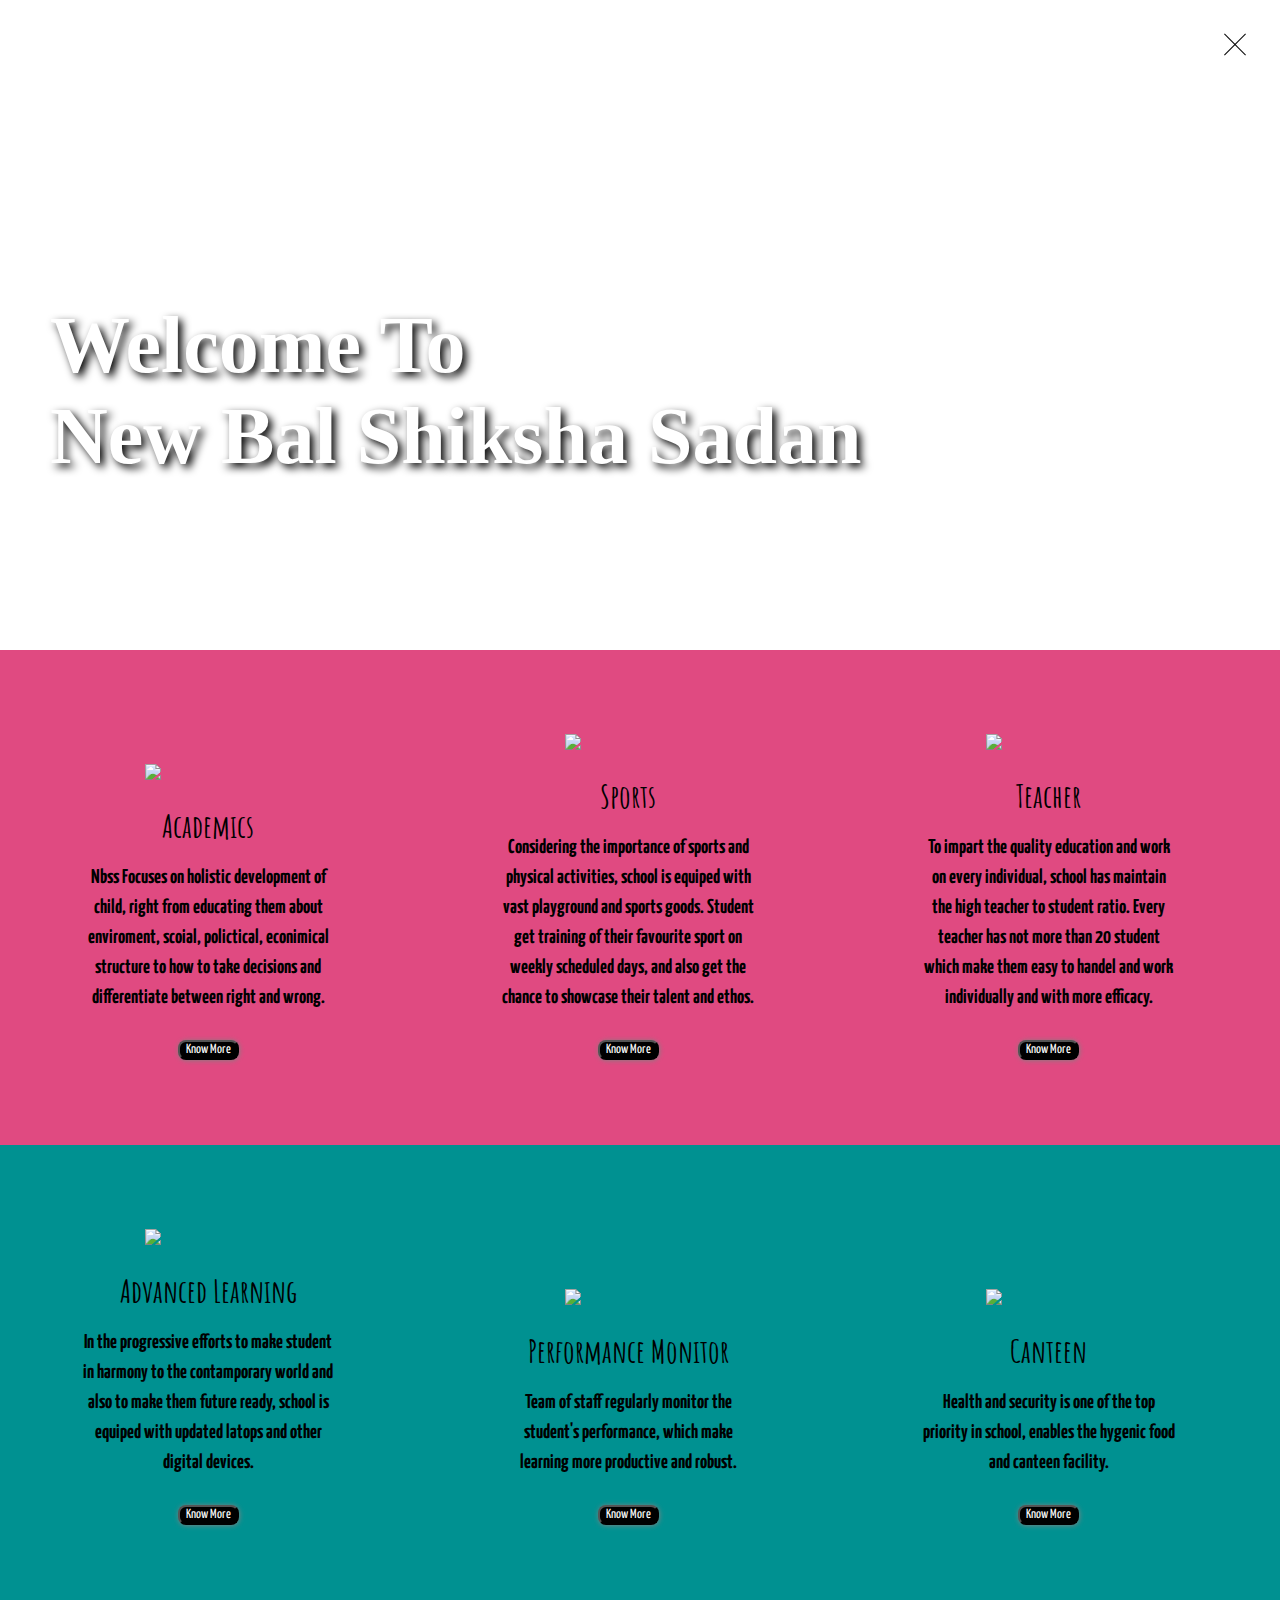
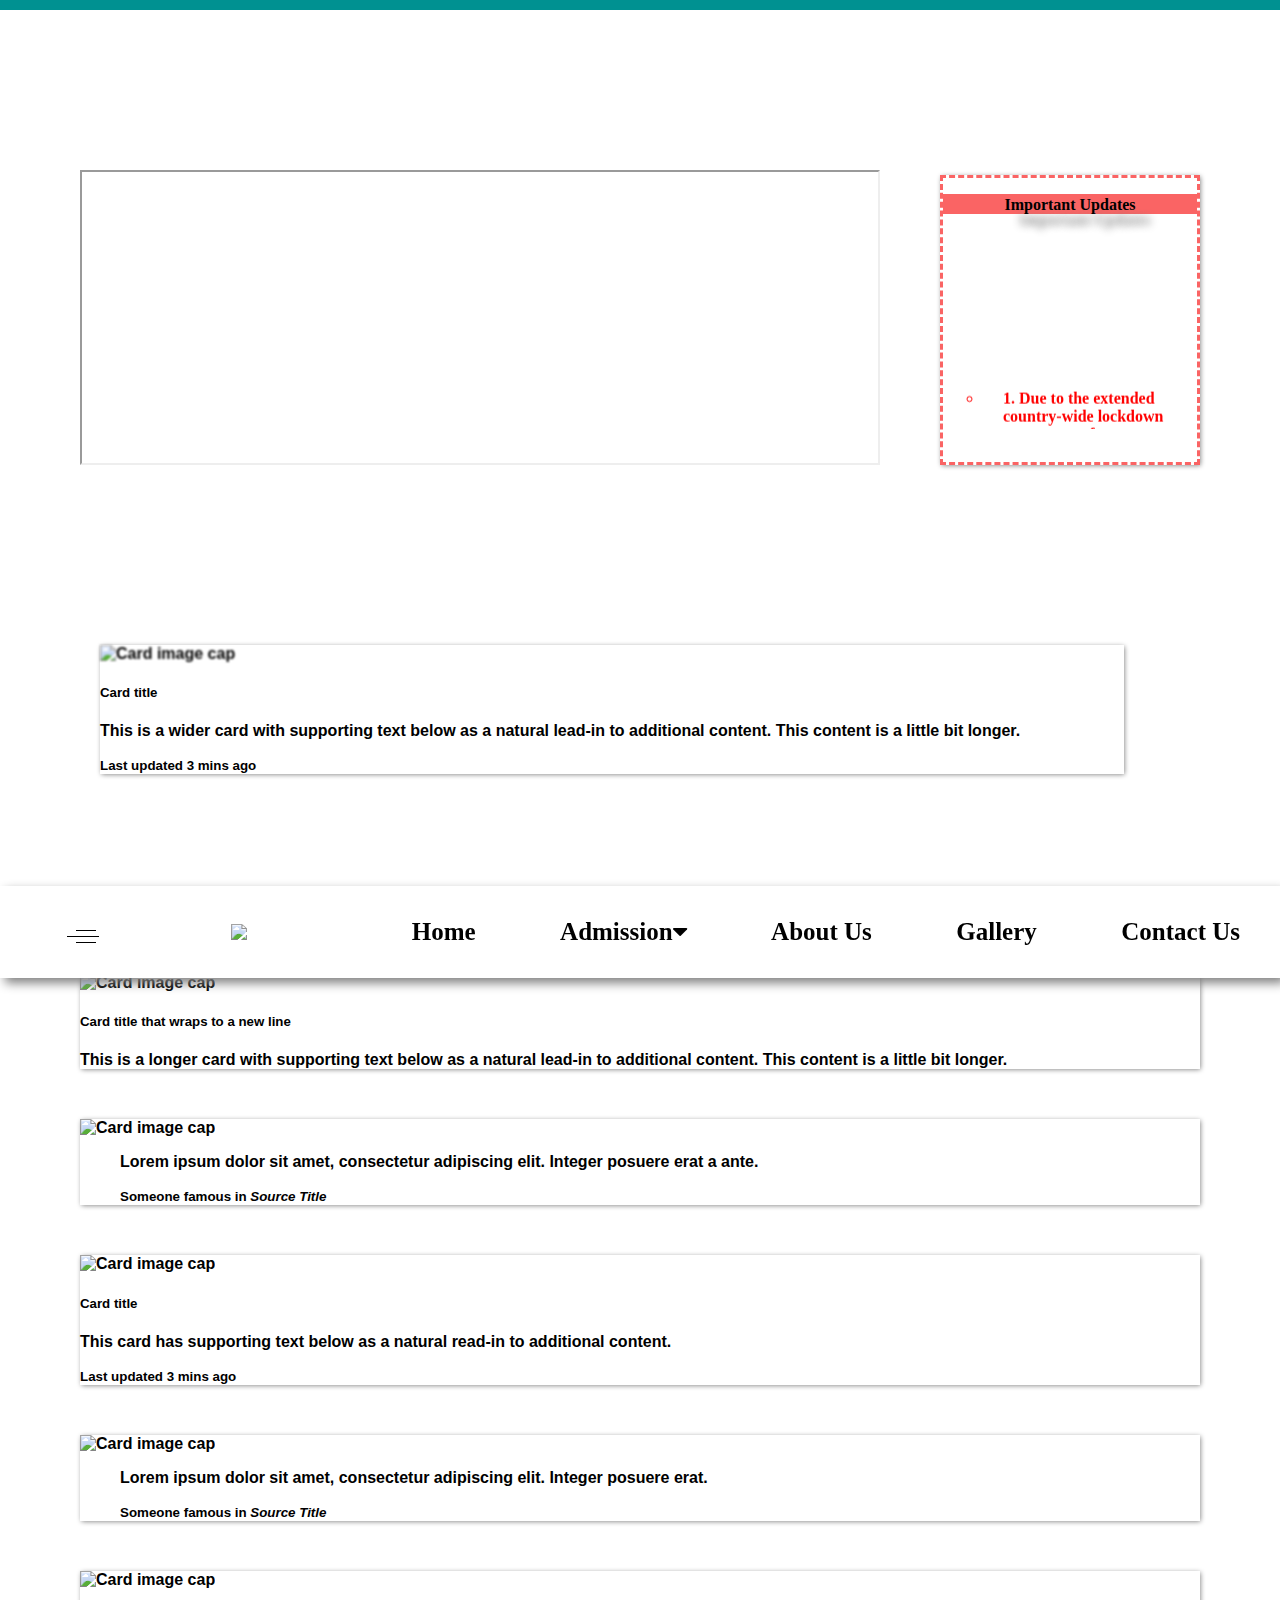
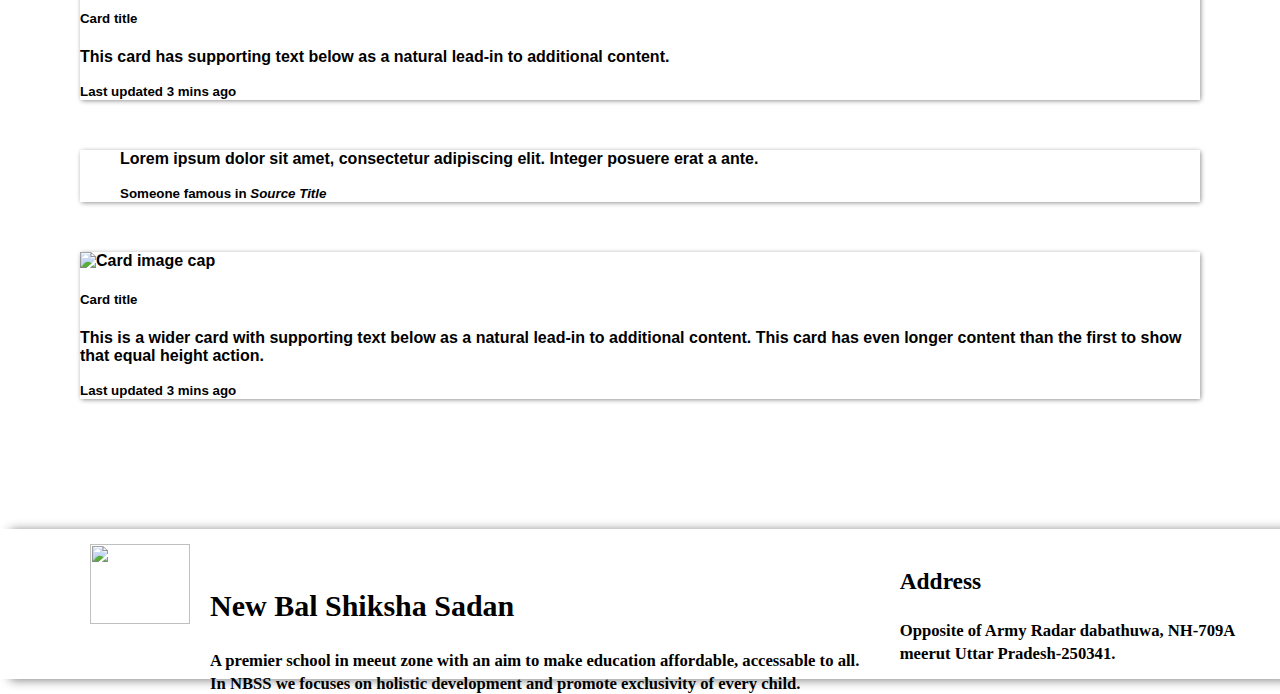
==== index.html @ 1ef494a6 "Addition of page" ====
<!DOCTYPE html>
 <html>
 <head>
 	<title>NBSS</title>
  <meta name="viewport" content="width=device-width, initial-scale=1.0">
 	<script src="Jq.js"></script>
 	<script src="bootstrap.min.js"></script>
 	<link rel="stylesheet" type="text/css" href="bootstrap.min.css">
 	<link rel="stylesheet" type="text/css" href="SchoolStyle.css">
  <link href="https://fonts.googleapis.com/css2?family=Amatic+SC:wght@700&display=swap" rel="stylesheet">
  <link href="https://fonts.googleapis.com/css2?family=Amatic+SC:wght@700&family=Yanone+Kaffeesatz:wght@300&display=swap" rel="stylesheet">
      <link rel="stylesheet" href="https://maxcdn.bootstrapcdn.com/font-awesome/4.7.0/css/font-awesome.min.css">
      <script src="https://code.jquery.com/jquery-3.3.1.js"></script>
 </head>
 <body>
     

  <div class="wrapper">
         <header>

            <nav>

               <div class="menu-icon">
                  <i class="fa fa-bars fa-2x"></i>
               </div>

               <div class="logo">
                  <a class="burger" href="javascript:void(0);"><span></span><span></span><span></span></a>
               </div>

               <div class="menu">
                  <ul>
                    <img src="LogoMaker.png" width="7%" style="margin-right: 120px;">
                    <li><a href="index.html">Home</a></li>
                    <li><a href="Admission.html">Admission<i class="fa fa-caret-down"></i></a></li>
                    <li><a href="About_us.html">About Us</a></li>
                    <li><a href="#headings">Gallery</a></li>
                    <li><a href="ContactUs.html">Contact Us</a></li>
                  </ul>
               </div>
          </nav>
              <div id="Board">
                 <p1>Welcome To <br>New Bal Shiksha Sadan</p1>
                

              </div>

        </header>

  <div class="full-nav">
    <nav class="nav2">
      <ul>
        <li><a href=""><span>01.</span>Admission Procedure</a></li>
        <li><a href="#updateheading"><span>02.</span>Updates</a></li>
        <li><a href=""><span>03.</span>Happinings</a></li>
        <li><a href=""><span>04.</span>Facultes</a></li>
        <li><a href=""><span>05.</span>Student Detail</a></li>
        <li><a href=""><span>06.</span>Books Related Enquiry</a></li>
        <li><a href=""><span>07.</span>Academic Calender</a></li>
      </ul>
    </nav>
  </div>

  <div class="corner-circle">
    <a href="javascript:void(0);" class="nav-close"><span id="cross"></span><span id="cross"></span></a>
  </div>

 <div id="content">

    <div class="CardRow">

      <div class="Cards">
        <div class="Image">
          <img src="student.png">
        </div>
        
        <div class="Title">
          <h1>Academics</h1>
        </div>
        
        <div class="content">
          <p>Nbss Focuses on holistic development of child, right from educating them about enviroment, scoial, polictical, econimical structure to how to take decisions and differentiate between right and wrong.</p>
          <button class="click1">Know More</button>
        </div>
      </div>

      <div class="Cards">
        <div class="Image">
          <img src="soccer.png">
        </div>
        <div class="Title">
          <h1>Sports</h1>
        </div>
        <div class="content">
          <p>Considering the importance of sports and physical activities, school is equiped with vast playground and sports goods. Student get training of their favourite sport on weekly scheduled days, and also get the chance to showcase their talent and ethos.</p>
          <button class="click1">Know More</button>
        </div>
      </div>

       <div class="Cards">
        <div class="Image">
          <img src="teacher.png">
        </div>
        <div class="Title">
          <h1>Teacher</h1>
        </div>
        <div class="content">
          <p>To impart the quality education and work on every individual, school has maintain the high teacher to student ratio. Every teacher has not more than 20 student which make them easy to handel and work individually and with more efficacy.</p>
           <button class="click2">Know More</button>
        </div>
      </div>


        <div class="CardRow2">

      <div class="Cards">
        <div class="Image">
          <img src="laptop.png">
        </div>
        
        <div class="Title">
          <h1>Advanced Learning</h1>
        </div>
        
        <div class="content">
          <p>In the progressive efforts to make student in harmony to the contamporary world and also to make them future ready, school is equiped with updated latops and other digital devices.  </p>
          <button class="click2">Know More</button>
        </div>
      </div>

      <div class="Cards">
        <div class="Image">
          <img src="seo-report.png">
        </div>
        <div class="Title">
          <h1>Performance Monitor</h1>
        </div>
        <div class="content">
          <p>Team of staff regularly monitor the student's performance, which make learning more productive and robust.</p>
          <button class="click2">Know More</button>
        </div>
      </div>


       <div class="Cards">
        <div class="Image">
          <img src="canteen.png">
        </div>
        <div class="Title">
          <h1>Canteen</h1>
        </div>
        <div class="content">
          <p>Health and security is one of the top priority in school, enables the hygenic food and canteen facility.</p>
          <button class="click1"> Know More</button>
        </div>
      </div>

    </div>



    </div>

  </div>


 <div class="Updates">

<div class="frame">
<iframe src="https://www.youtube.com/embed/tgbNymZ7vqY">
</iframe>
</div>
    <div class="News">
       <p id="updateheading">Important Updates</p>
      <marquee direction="up" height="70%";>
        <ul>
          <li>
          1. Due to the extended country-wide lockdown on account of coronavirus pandemic, the school's summer vacation has been rescheduled and the new tentaive date is 16/08/2019.         </li>
        <br>
        <li>
          2. General queries related to Admission can be adreesed on email: NBSS1998@gmail.com 
        </li>
        <li>
          3. Online mode of study will be start 25 may onwards, those who have smartphone/laptop/tablet can avail the benifits of it.
        </li>
        <br>
        <li>
          4. Those who have their term fee due please pay as early.
          Online mode of payament is available such as Paytm, GooglePay, and other online App.
        </li>
        <li>
          5. Admission for new session is open. For more detail follow the link Admission>Online Admission Form.
        </li> 
  <br>
        <li>
          6. Gaurdians can check the Result os their wards as Online result is available.
        </li>
      </ul>
      </marquee>
    </div>
    
  </div>


         <div id="SideCards">
              <div class="card mb-3" id="slidecard">
                <img class="card-img-top" src="SchoolImage.jpeg" alt="Card image cap">
                  <div class="card-body">
                    <h5 class="card-title">Card title</h5>
                    <p class="card-text">This is a wider card with supporting text below as a natural lead-in to additional content. This content is a little bit longer.</p>
                    <p class="card-text"><small class="text-muted">Last updated 3 mins ago</small></p>
                  </div>
                </div>
              </div>

        <div class="card-columns" style="margin-top: 80px; padding: 80px;">
          <div class="card" id="NewsCards">
            <img class="card-img-top" src="1.jpg" alt="Card image cap">
            <div class="card-body">
              <h5 class="card-title">Card title that wraps to a new line</h5>
              <p class="card-text">This is a longer card with supporting text below as a natural lead-in to additional content. This content is a little bit longer.</p>
            </div>
          </div>
          <div class="card p-3" id="NewsCards">
            <img class="card-img-top" src="1.jpg" alt="Card image cap">
            <blockquote class="blockquote mb-0 card-body">
              <p>Lorem ipsum dolor sit amet, consectetur adipiscing elit. Integer posuere erat a ante.</p>
              <footer class="blockquote-footer">
                <small class="text-muted">
                  Someone famous in <cite title="Source Title">Source Title</cite>
                </small>
              </footer>
            </blockquote>
          </div>
          <div class="card"   id="NewsCards" >
            <img class="card-img-top" src="2.jpg" alt="Card image cap">
            <div class="card-body">
              <h5 class="card-title">Card title</h5>
              <p class="card-text">This card has supporting text below as a natural read-in to additional content.</p>
              <p class="card-text"><small class="text-muted">Last updated 3 mins ago</small></p>
            </div>
          </div>
          <div class="card bg-primary text-white text-center p-3"  id="NewsCards">
            <img class="card-img-top" src="1.jpg" alt="Card image cap">
            <blockquote class="blockquote mb-0">
              <p>Lorem ipsum dolor sit amet, consectetur adipiscing elit. Integer posuere erat.</p>
              <footer class="blockquote-footer">
                <small>
                  Someone famous in <cite title="Source Title">Source Title</cite>
                </small>
              </footer>
            </blockquote>
          </div>
          <div class="card text-center"  id="NewsCards">
            <div class="card-body">
              <img class="card-img-top" src="SchlLogo.png" alt="Card image cap">
              <h5 class="card-title">Card title</h5>
              <p class="card-text">This card has supporting text below as a natural lead-in to additional content.</p>
              <p class="card-text"><small class="text-muted">Last updated 3 mins ago</small></p>
            </div>
          </div>
         
          <div class="card"  id="NewsCards">
            <blockquote class="blockquote mb-0">
              <p>Lorem ipsum dolor sit amet, consectetur adipiscing elit. Integer posuere erat a ante.</p>
              <footer class="blockquote-footer">
                <small class="text-muted">
                  Someone famous in <cite title="Source Title">Source Title</cite>
                </small>
              </footer>
            </blockquote>
          </div>
          <div class="card"  id="NewsCards">
            <div class="card-body">
              <img class="card-img-top" src="2.jpg" alt="Card image cap">
              <h5 class="card-title">Card title</h5>
              <p class="card-text">This is a wider card with supporting text below as a natural lead-in to additional content. This card has even longer content than the first to show that equal height action.</p>
              <p class="card-text"><small class="text-muted">Last updated 3 mins ago</small></p>
            </div>
          </div>
        </div>
  
    </div>

  </div>

<!-- Footer -->
<div class="foot">
      <div class="footercontent">

        <div class="footerheading">
          <img src="LogoMaker.png" hspace="20">
        </div>
        <div class="logocontent">
          <h2>New Bal Shiksha Sadan</h2>
         <small>A premier school in meeut zone with an aim to make education affordable, accessable to all. <br>In NBSS we focuses on holistic development and promote exclusivity of every child.
       </small>
       </div>
     </div>

     <div class="address">
       <h3>Address</h3>
       <small>Opposite of Army Radar dabathuwa, NH-709A meerut Uttar Pradesh-250341.</small>
      </div>

</div>

      </div>
   </body>
 </html>

 <script>
 	 $(document).ready(function() {
            $(".menu-icon").on("click", function() {
                  $("nav ul").toggleClass("showing");
            });
      });

      // Scrolling Effect

      $(window).on("scroll", function() {
            if($(window).scrollTop()) {
                  $('nav').addClass('black');
            }

            else {
                  $('nav').removeClass('black');
            }
      })
 </script>

 <script>
		function ChangeName()
{
	document.getElementById('detail').innerHTML="It was established by hounarable Mr. Bijendra Chaudhary and Mrs. Shiksha Devi  in 1998 with the aim of making people aware about education and make it accessible by all. The school progressively working for the holistic development of individual and euip them to make pace with world.";
}

var myVar = setInterval(Time, 1000);
function Time() {
  var d = new Date();
  var t = d.toLocaleTimeString();
  document.getElementById("Time").innerHTML = t;
}

window.scroll({
  top: 2500, 
  left: 0, 
  behavior: 'smooth'
});

$(document).ready(function(){
	$(".burger").click(function(){
	$(".corner-circle").addClass("abc");
	$(".full-nav").addClass("open");

	});
	
	$(".nav-close").click(function(){
	$(".full-nav").removeClass("open");
	$(".corner-circle").removeClass("abc");
	});
});
</script>
---- SchoolStyle.css ----
*{
      box-sizing: border-box; 
}

html, body {
      margin: 0;
      padding: 0;
      width: 100%;
      scroll-behavior: smooth;
}

body {
      font-family: "Helvetica Neue",sans-serif;
      font-weight: bold;
      background-color: white;
}


header {
      width: 100%;
      height: 650px;
      background-size: cover;
      background:url("Board.jpg") no-repeat 50% 100%;
}

#content {
      width: 100%;
      height: 100%;
      line-height: 30px;
      text-align: justify;
      z-index: 1;
}

.Updates
{  
      padding: 80px;   
      margin-top: 80px;
      display: inline-flex;
      font-weight: 800;
      width: 100%;
      height: 100%;
}

.Updates iframe
{
  width: 800px;
  height: 100%;
}

 #updateheading  
{
      background-color: rgb(250,100,100);
      text-align: justify;
      padding-top:2px;
      font-weight: 800;
      text-align: center;
      font-family: "Comic Sans MS", "Comic Sans", cursive;
      color: black;
      text-shadow:15px 15px 8px grey;
}
.Updates .News
{     
      margin-left: 60px;
      margin-top: 5px;
      width:30%;
      height: 290px;
      color: rgb(0,0,100);
      background-color: white;
      box-shadow:.5px .5px 5px grey;
      border-style: dashed;
      border-color:  rgb(250,100,100);
}

.News ul li
{

      list-style: circle;
      padding-left: 20px;
      padding-right: 20px;
      color: red;
      font-family: 'Montserrat' !important;
}


.logo {
      line-height: 60px;
      position: fixed;
      float: left;
      margin: 16px 46px;
      color: #fff;
      font-weight: bold;
      font-size: 20px;
      letter-spacing: 2px;
}

nav {
      z-index: 99;
      position: fixed;
      width: 100%;
      line-height: 60px;     
}

nav ul {
      line-height: 60px;
      list-style: none;
      background: rgba(0, 0, 0, 0);
      overflow: hidden;
      color: #fff;
      padding: 0;
      text-align: right;
      margin: 0;
      transition: 1s;
}

nav.black ul {
  height: 100%;
      background: white ;
      box-shadow: 5px 5px 10px grey;
}

nav ul li {
      color: black;
      display: inline-flex;
      padding: 16px 40px;;
}

nav ul li a {
      text-decoration: none;
      font-size: 25px;
       font-family: 'Montserrat' !important;
      color:black;
}

nav ul li:hover a 
{
  transition: .8s;
      text-shadow: 1px 1px 2px grey; 
      color: brown;
      text-decoration: none;
}

.nav2 ul li a
{
      font-size: 1.4em;
      font-family: 'Montserrat' !important;
      color:#18191d;
      box-shadow: none;
}

#Board
{
      text-shadow: 5px 5px 0px grey;
      color: white;
       font-style: bold;
       font-size: 80px;
        color: white; 
        padding-top:300px;
        padding-left: 50px;
        font-family: "Comic Sans MS", "Comic Sans", cursive;
        text-shadow: 4px 4px 8px #000000;
}
.menu-icon {
      line-height: 60px;
      width: 100%;
      background: #000;
      text-align: right;
      box-sizing: border-box;
      padding: 15px 24px;
      cursor: pointer;
      color: #fff;
      display: none;
}

.picture-card {
  width: 250px;
  text-align: center;
  margin-left: 130px;
}

.text-box {
  padding top: 5px;
  padding-bottom: 0px;
  font-size: 25px;
  font-family: "Comic Sans MS", "Comic Sans", cursive;
  color: black;
   text-shadow: 4px 4px 8px #000000;
}

.burger
{
      position: absolute;
      top: 27px;
      left: 20px;
      padding: 1px;
      width: 40px;
      z-index: 1;
      cursor: pointer;
}
.burger span
{
      background:black;
      width: 30pxms linear all;
      height: 1px;
      display: block;
      transition: 300
}
.burger span:nth-child(1),
.burger span:nth-child(3)
{
      width: 20px;
      margin: 0 auto;
}

.burger span:nth-child(2)
{
      margin: 5px 0;
      width: 32px;
}

.burger:hover span:nth-child(1),
.burger:hover span:nth-child(3)
{
      background-color: black;
      width: 32px;
}

.full-nav
{
      background: url("wall.jpg");
      position: fixed;
      left: 0;
      top: 0px;
      height: 550px;
      width: 100%;
      padding:3.75rem;
      z-index: 99;
      overflow-x:hidden; 
      opacity: 0;
      visibility: hidden;
      transition: translateY(-100px);
      transition: al .4s ease-in-out; 
}

.full-nav.open
{
      opacity: 1;
      visibility: visible;
      transform: translateY(0);
      transition: all .4s ease-in-out;
      z-index: 99;
}

.nav2
{
      display: flex;
}

.nav2 ul
{
      display: flex;
      align-items: center;
      flex-wrap: wrap;
      max-width: 700px; 
}

.nav2 ul li
{
      display: flex;
      flex: 50%;
      padding:20px;
      border-bottom: 10px;
      border-right: 10px;
      transition: all 0.5s;
}
.nav2 ul li a{
      color: #DB285E ;
      text-shadow: 0px 0px 0px;
      text-decoration: none;
}

.nav2 ul li a span
{
      color: #b9b9b9;
      font-size: 25px;
}


.nav2 ul li:hover a,
.nav2 ul li:hover a span
{
     text-shadow: 1px 1px;
}

.abc
{  
      position: fixed;
      top: 0;
      right: 0;
      width: 120px;
      height:120px;
      background-color: white;
      border-radius: 0 0 0 120px;
      z-index: 99;
}


.nav-close
{
      display: block;
      width:30px;
      height: 30px;
      position: absolute;
      top: 30px;
      right: 30px;
}

 .nav-close span
{
      background: black;
      width: 30px;
      height: 1px;
      display: block;
      position: absolute;
      top: 14px;
}

.nav-close span:nth-child(1)
{
      transform: rotate(45deg);
}
.nav-close span:nth-child(2)
{
      transform: rotate(-45deg);
}

.list-styled li:hover a
{
      color: black;
      text-decoration: none;
}


.list-styled a
{
      color: black;
      text-decoration: none;
}


.CardRow
{
  background-color: #E04A81;
}

.CardRow2
{
  background-color: rgb(0,145,145);
}


.Cards
{
  width: 20%;
  margin: 80px;
  display: inline-block;
}


.Image img
{
  width: 50%;
  margin-left: 65px;
}

.Title
{
font-family: 'Amatic SC';
  margin: 10px;
  text-align: center;
}
.content
{
  font-size: 35px;
  margin: 2px;
  font-size: 15px;
  text-align: center;
}

.content p
{
  font-family: 'Yanone Kaffeesatz', sans-serif;
  font-size: 20px;
}

.content button
{
  color: white;
  font-family: 'Yanone Kaffeesatz', sans-serif;
  background-color:black;
  border-radius: 8px;
    box-shadow:.5px .5px 5px grey;
}

.content:hover .click2
{
  transition: .8s;
  color: rgb(0,145,145);
  background-color: white;
}

.content:hover .click1
{
  transition: .8s;
  color:#E04A81;
   background-color: white;
}


.card-img-top
{
  width: 100%;
  height: 300px;
}


#slidecard
{
width:80%;margin: 100px;
border-style: none;  
 box-shadow:.5px .5px 5px grey;

}
#slidecard img
{
   filter: blur(1px);
}

#NewsCards
{
   border-style: none;
   box-shadow:.5px .5px 5px grey;
    margin-top: 20px; 
    margin-bottom: 50px;
}


.foot
{
  padding-top: 15px;
  width: 100%;
  height: 150px;
  background-color: white;
  display: inline-flex;
 font-family: 'Montserrat' !important;
 font-size: 20px;
  box-shadow: 10px .5px 10px grey;
}

.footercontent
{
  display: inline-flex;
  padding-left: 70px;
  width: 100%;
  height: 100%; 
}

.footerheading img
{
  width: 100px;
  height: 80px;
}

.footerheading
{
  display: inline-flex;
}

.logocontent
{
  padding-top: 20px;
}

@media(max-width: 1086px) { 

      #Board { 
           font-size: 20px;
           color: black; 
           padding-top:200px;
           padding-left: 50px;
      }
      #content p
      {
            font-size: 15px;
            padding-top:2px ;
      }

      .logo {
            position: fixed;
            top: 0;
            margin-top: 16px;
      }

      nav ul {
            max-height: 0px;
            background: white;
      }

      nav.black ul {
            background: white;
      }

      .showing {
            max-height: 34em;
      }

      nav ul li {
            box-sizing: border-box;
            width: 100%;
            padding: 10px;
            text-align: center;
      }

      .menu-icon {
            color: white;
            display: block;
      }


.picture-card {
  width: 150px;
  box-shadow: 0 10px 50px 0px rgb(94,88,86);
  text-align: center;
  background-color: white;
  margin-left: 50px;
}

.text-box {
  padding top: 5px;
  padding-bottom: 0px;
  font-size: 25px;
  font-family: "Comic Sans MS", "Comic Sans", cursive;
  color: black;
   text-shadow: 4px 4px 8px #000000;
}
 .column {
    width: 100%;
    display: block;
    margin-bottom: 20px;
  }

  .SlideCards
  {
      width: 80%;
  }


  .Updates
{  

      margin-top: 5px;
      padding: 0px;   
      display: block;
      width: 100%;
      height: 100%;
}


.Updates .News
{   color:red;
    margin-left: 0px;
      margin-top: 5px;
      width:100%;
      height: 290px;
      margin-bottom:10px; 
}
  .Updates iframe
{
  margin:0px;
  width: 100%;
  height: 290px;
}

.list-styled a
{

      font-size: 10px;
}

.list-styled li
{     
      display: inline-flex;
}
.col-md-3 
{
  display: inline-block;

}
#slidecard
{
width:100%;margin: 0px;  
 box-shadow:.5px .5px 5px grey;
}

.card-img-top
{
  width: 100%;
  height: 100%;
}

#NewsCards
{
  margin-left: 0px;
  padding-left: 0px;
  width: 100%;
  height: 100%;
}

.Cards
{
  margin: 0px;
  width: 100%;
  display: block;
}

.Image img
{
  width: 40%;
  margin-left: auto;
  margin-right: auto;
  display: block;
}

.content button
{
  
  margin-bottom: 50px;
}

header {
      width: 100%;
      height: 300px;
      background:url("wall.jpg") no-repeat 50% 100%;
}

.foot
{
  padding: auto;
  width: 100%;
  height: 100%;
  background-color: white;
  display: block;
}

.footercontent
{
  display: block;
  padding-left: 10px;
}

.footerheading img
{
  width: 100px;
  height: 80px;
}

.footerheading
{
  display: block;
}

.logocontent
{
  padding-top:auto;
}

.address
{
  padding-left: 10px;
  padding-top: 10px;
}

}
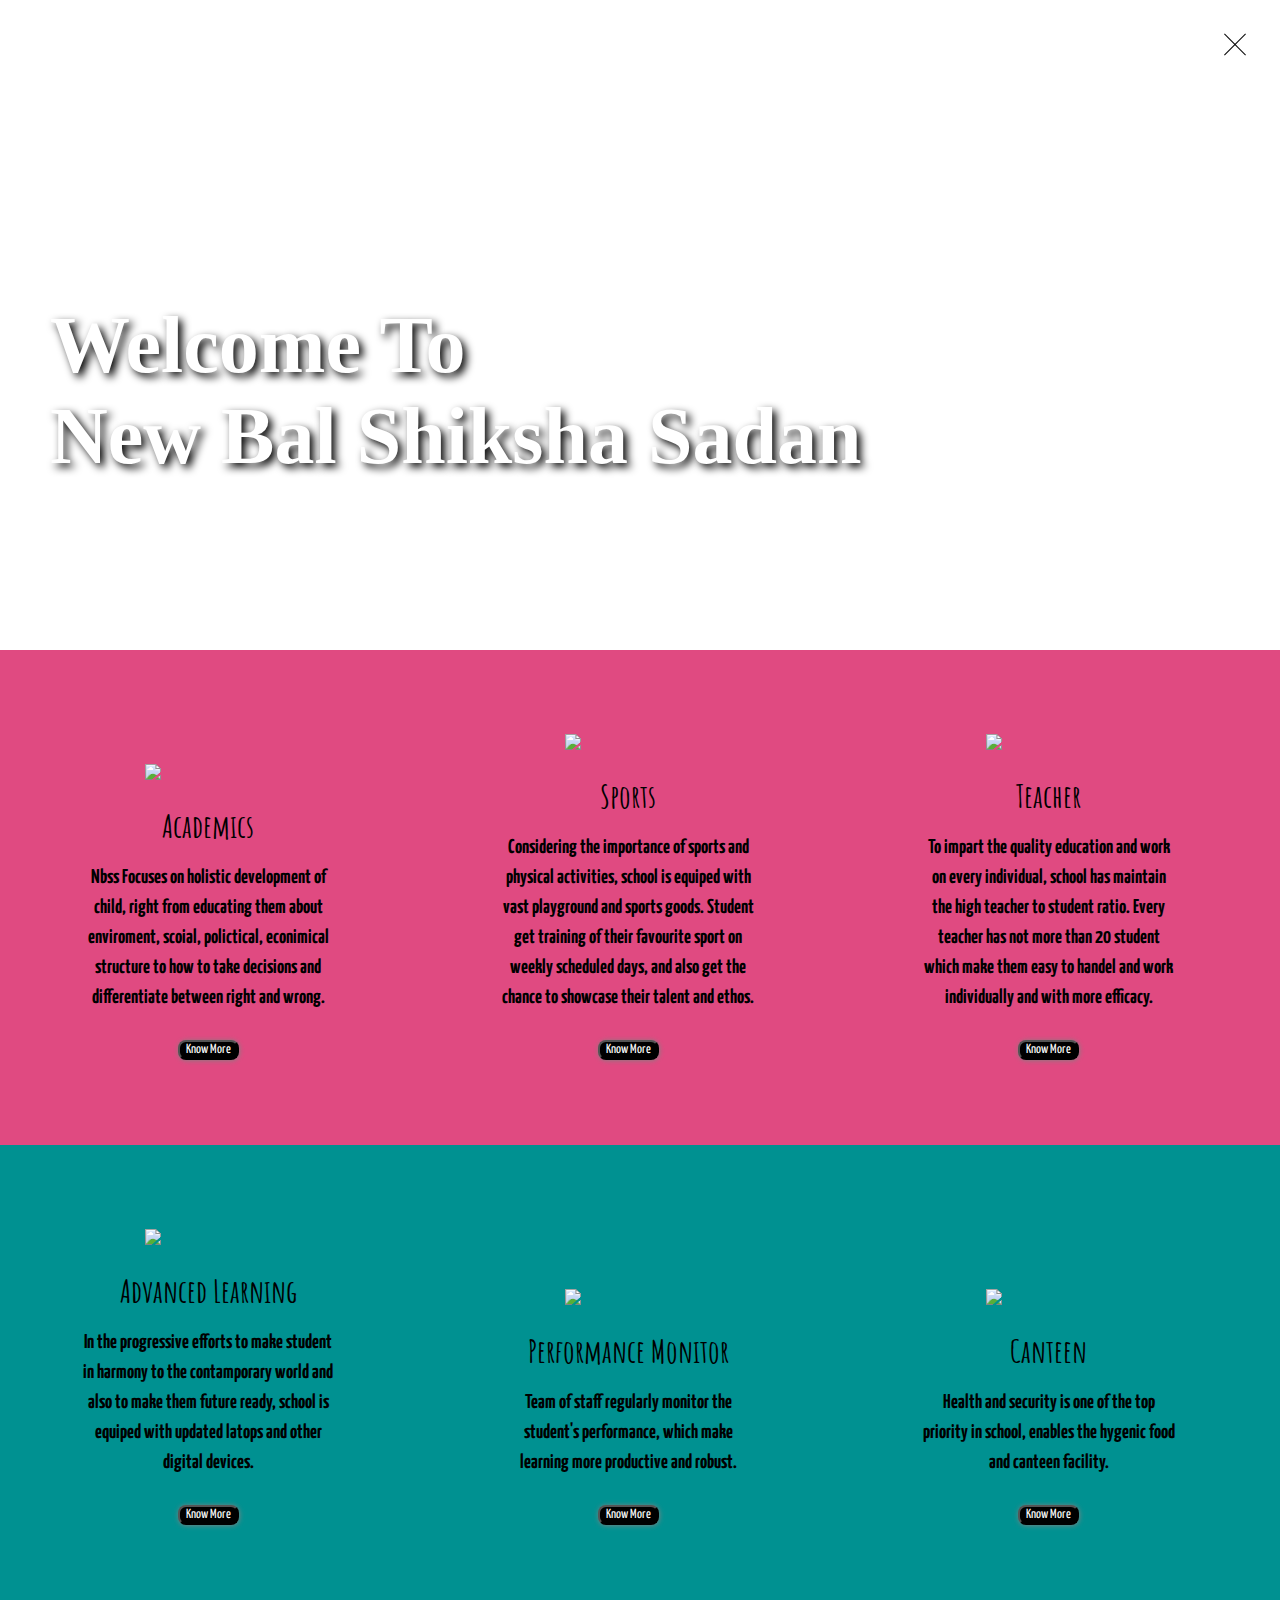
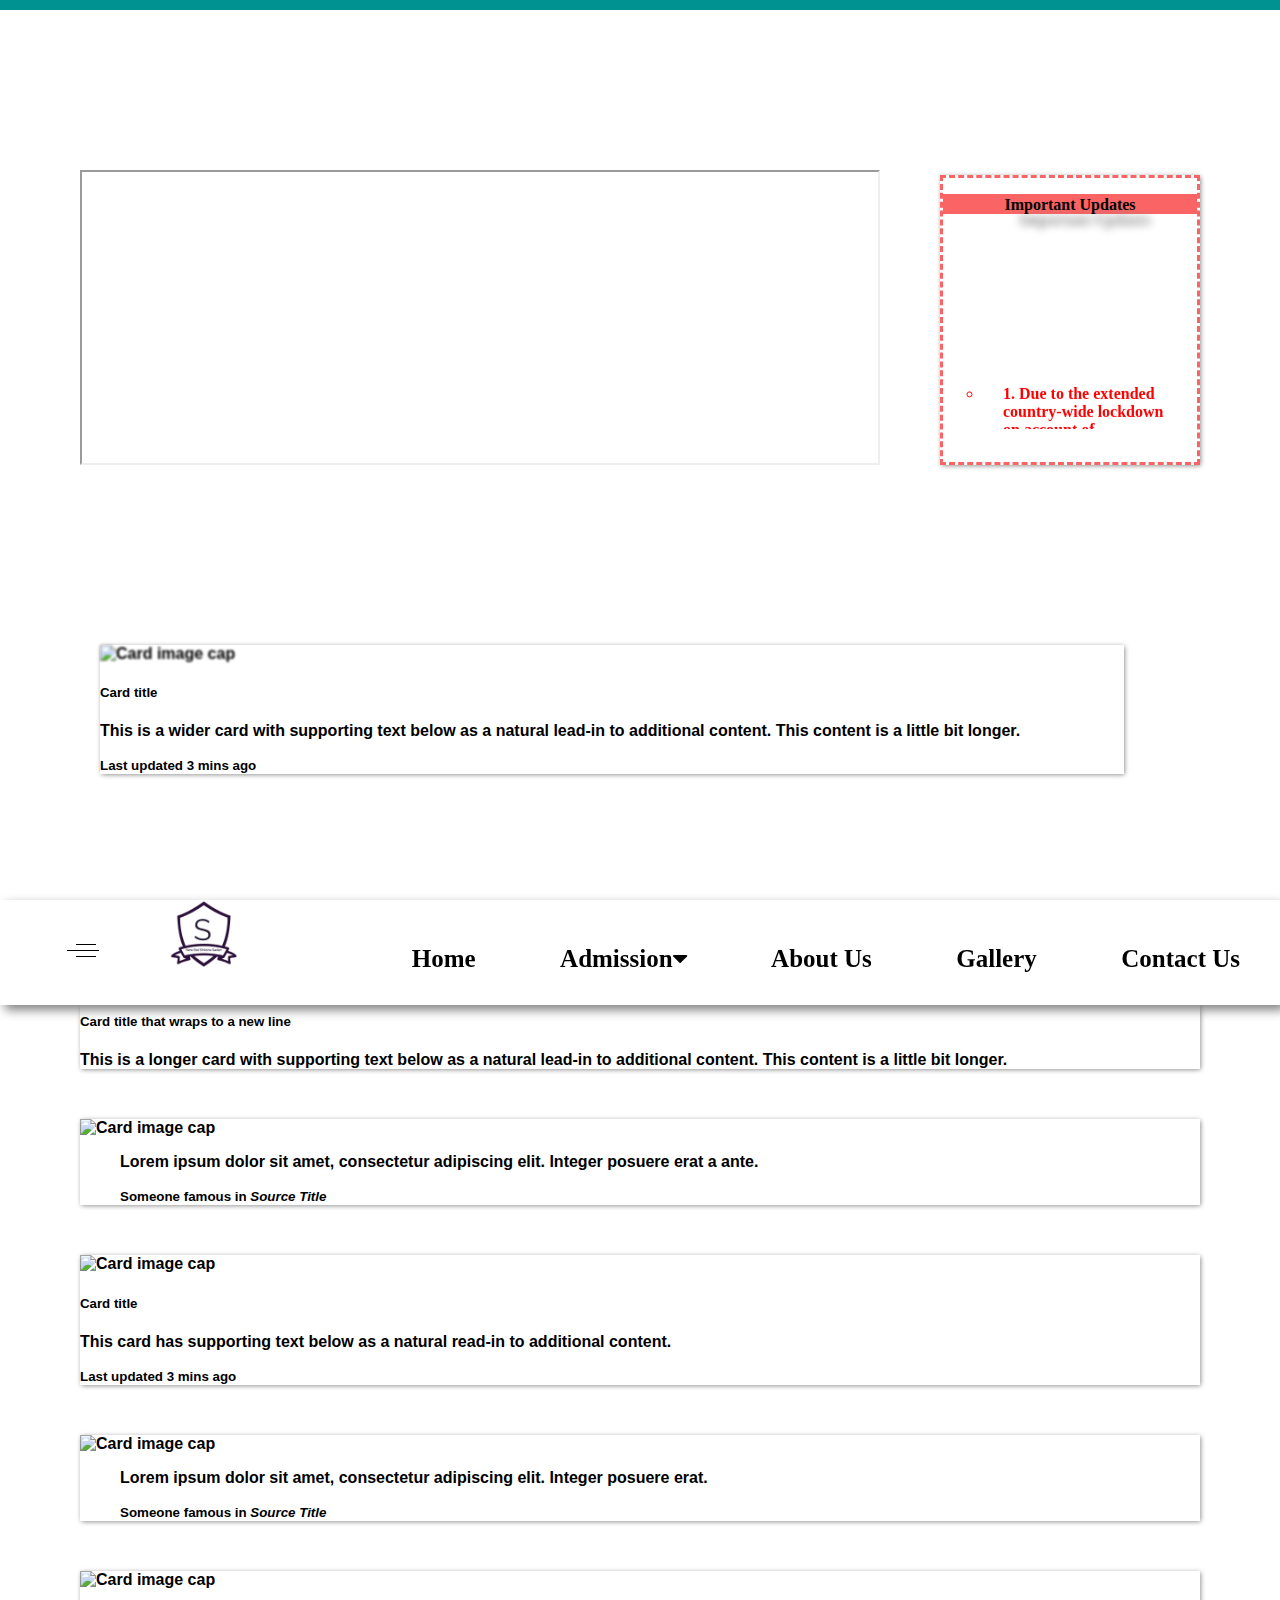
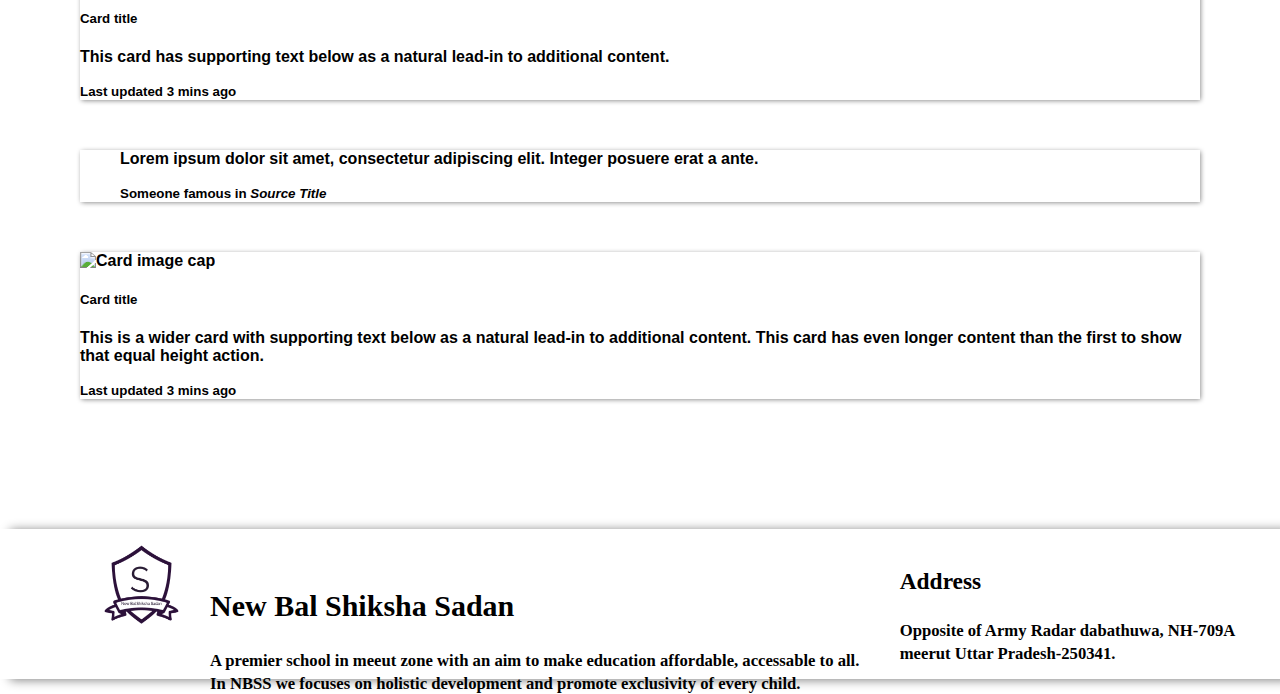
==== commit e3a2ebd8: "Link updated" ====
--- a/index.html
+++ b/index.html
@@ -33,7 +33,7 @@
                     <img src="LogoMaker.png" width="7%" style="margin-right: 120px;">
                     <li><a href="index.html">Home</a></li>
                     <li><a href="Admission.html">Admission<i class="fa fa-caret-down"></i></a></li>
-                    <li><a href="About_us.html">About Us</a></li>
+                    <li><a href="About_Us.html">About Us</a></li>
                     <li><a href="#headings">Gallery</a></li>
                     <li><a href="ContactUs.html">Contact Us</a></li>
                   </ul>
@@ -360,4 +360,4 @@
 	$(".corner-circle").removeClass("abc");
 	});
 });
-</script>+</script>
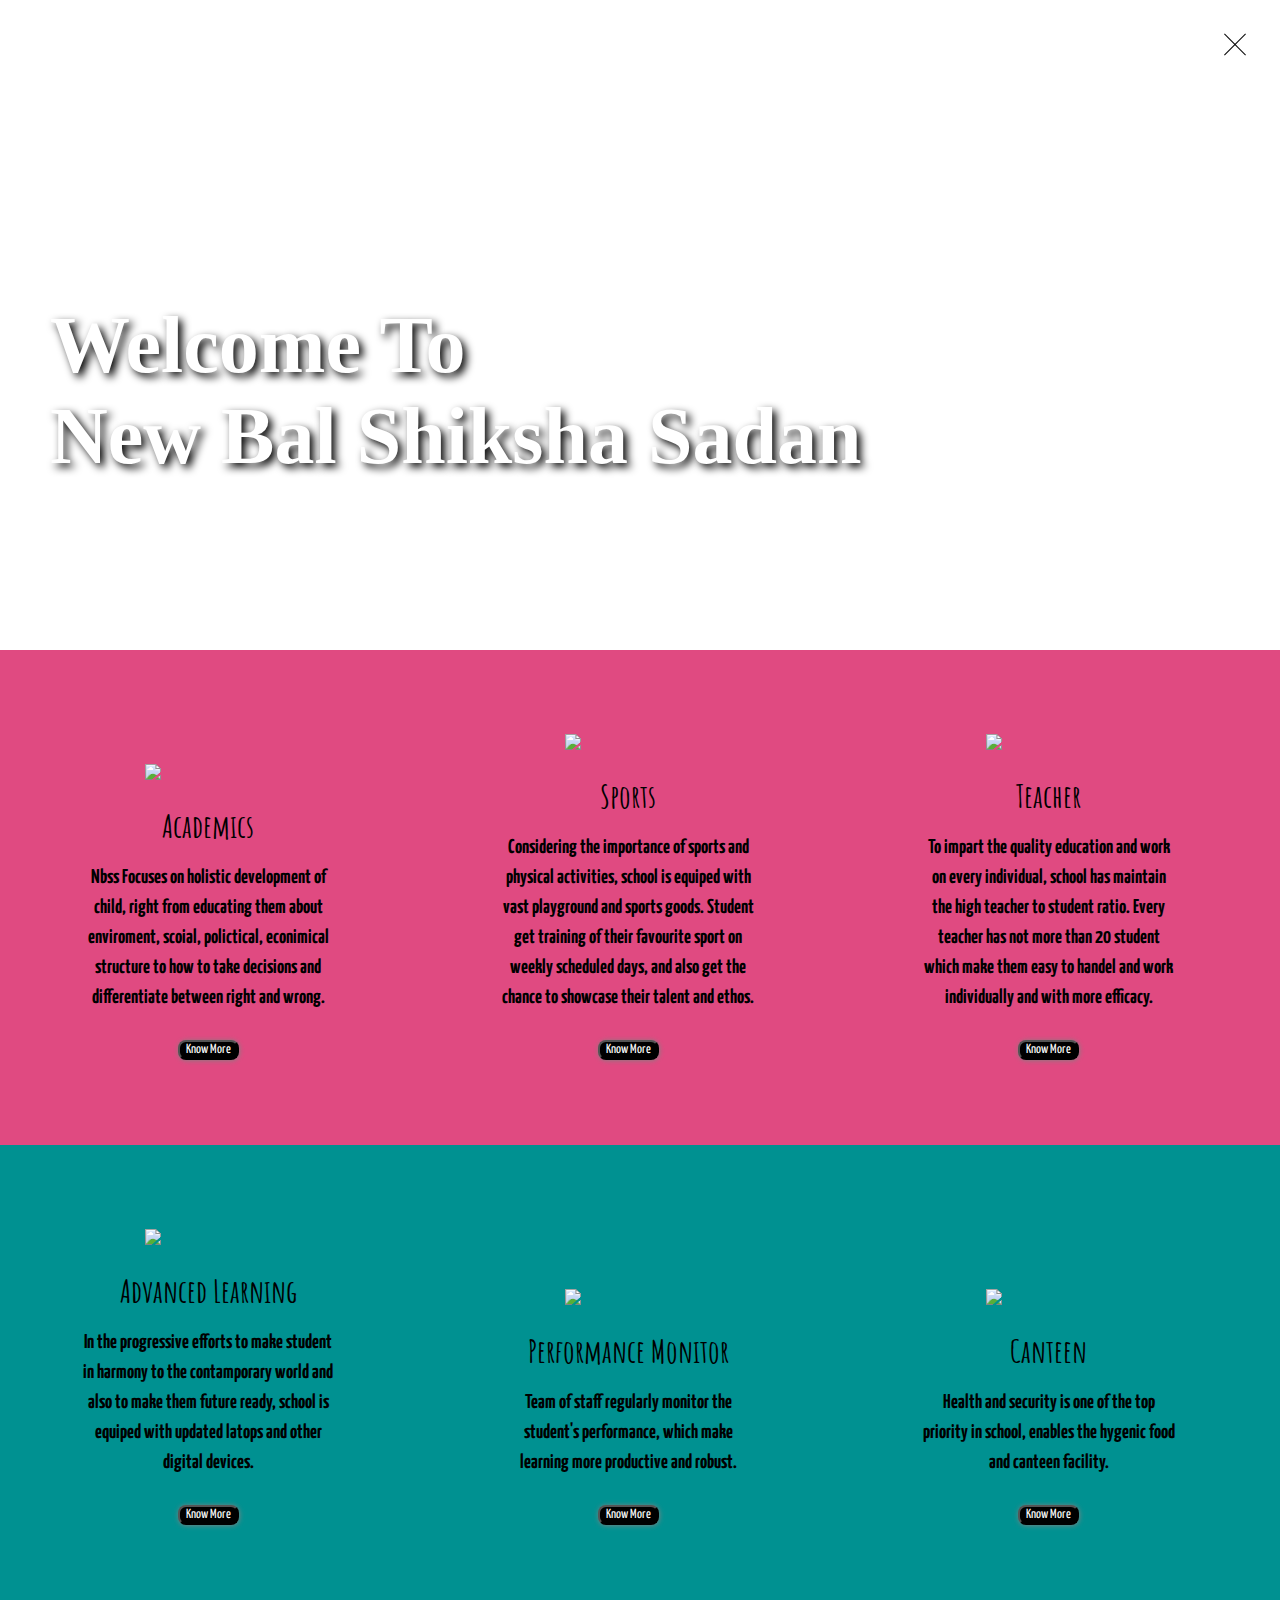
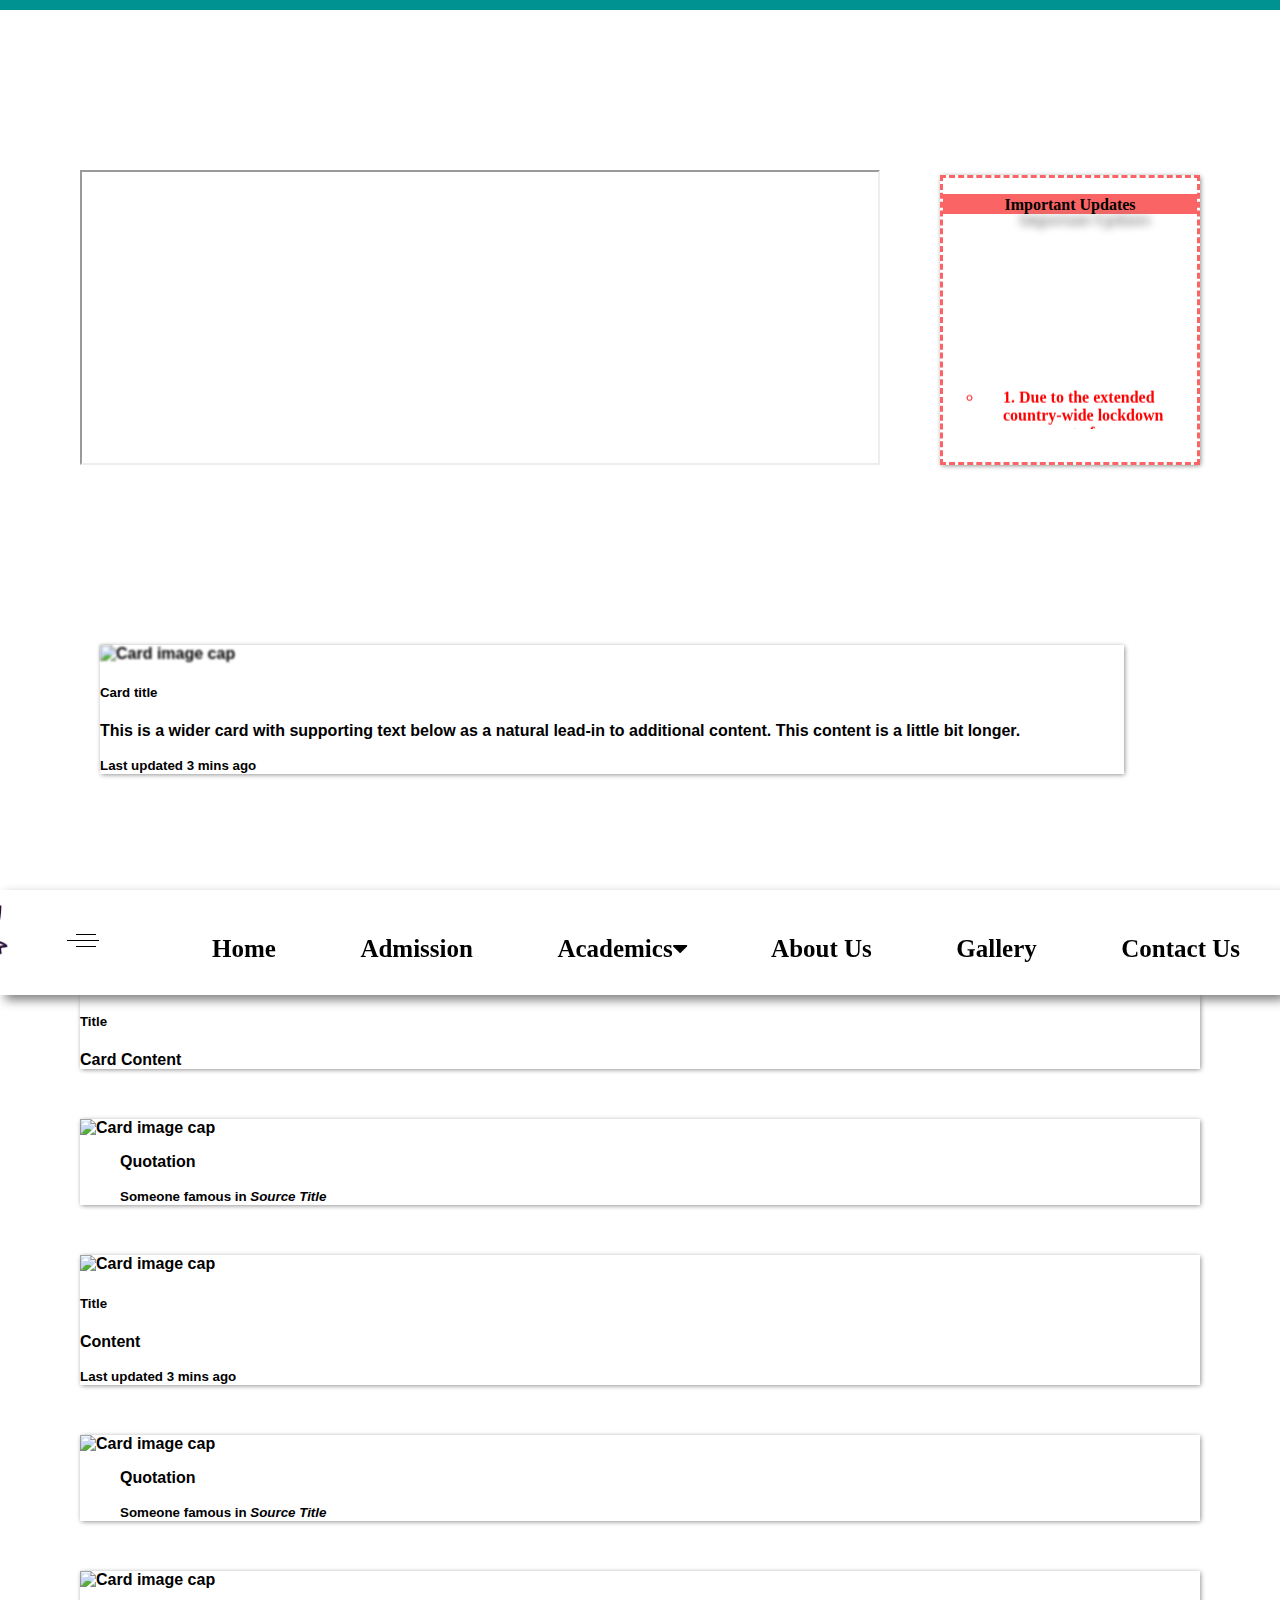
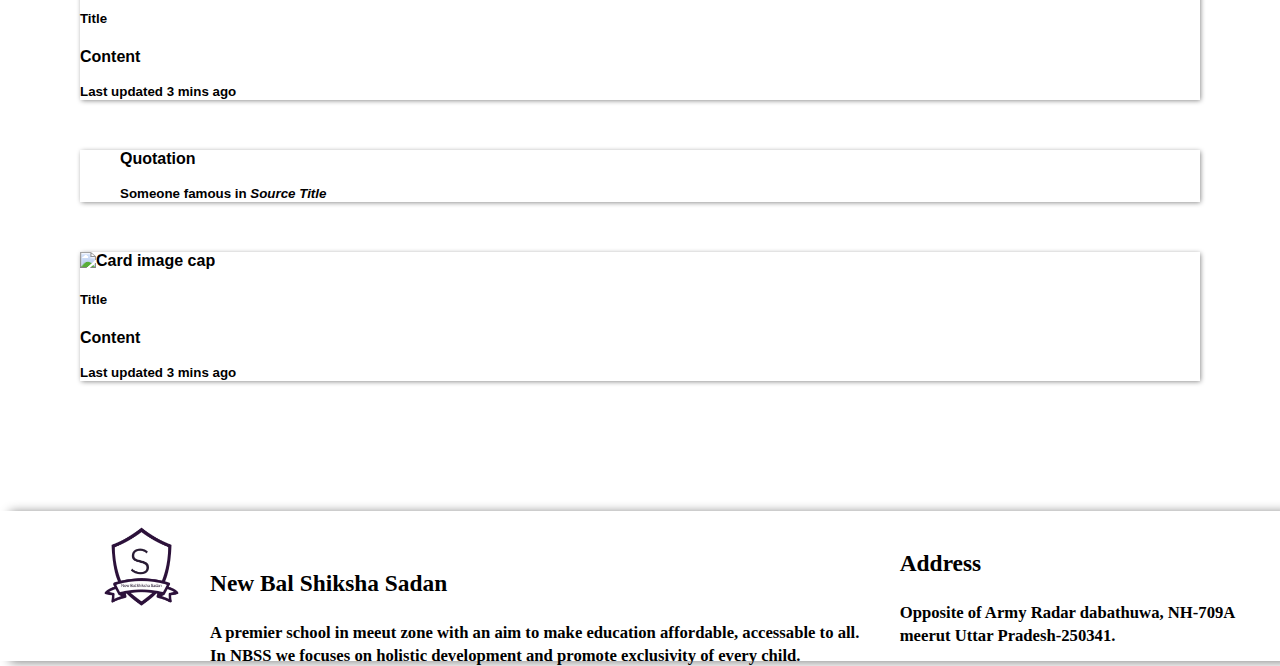
==== commit a1869a7e: "Updated H tag" ====
--- a/index.html
+++ b/index.html
@@ -21,6 +21,7 @@
             <nav>
 
                <div class="menu-icon">
+                   <img src="LogoMaker.png">
                   <i class="fa fa-bars fa-2x"></i>
                </div>
 
@@ -30,11 +31,12 @@
 
                <div class="menu">
                   <ul>
-                    <img src="LogoMaker.png" width="7%" style="margin-right: 120px;">
+                    <img src="LogoMaker.png" width="7%" style="position: relative; right:150px;">
                     <li><a href="index.html">Home</a></li>
-                    <li><a href="Admission.html">Admission<i class="fa fa-caret-down"></i></a></li>
-                    <li><a href="About_Us.html">About Us</a></li>
-                    <li><a href="#headings">Gallery</a></li>
+                    <li><a href="Admission.html">Admission</i></a></li>
+                    <li><a href="#">Academics<i class="fa fa-caret-down"></i></a></li>
+                    <li><a href="AboutUs.html">About Us</a></li>
+                    <li><a href="ImageGallery.html">Gallery</a></li>
                     <li><a href="ContactUs.html">Contact Us</a></li>
                   </ul>
                </div>
@@ -217,14 +219,14 @@
           <div class="card" id="NewsCards">
             <img class="card-img-top" src="1.jpg" alt="Card image cap">
             <div class="card-body">
-              <h5 class="card-title">Card title that wraps to a new line</h5>
-              <p class="card-text">This is a longer card with supporting text below as a natural lead-in to additional content. This content is a little bit longer.</p>
+              <h5 class="card-title">Title</h5>
+              <p class="card-text">Card Content</p>
             </div>
           </div>
           <div class="card p-3" id="NewsCards">
             <img class="card-img-top" src="1.jpg" alt="Card image cap">
             <blockquote class="blockquote mb-0 card-body">
-              <p>Lorem ipsum dolor sit amet, consectetur adipiscing elit. Integer posuere erat a ante.</p>
+              <p>Quotation</p>
               <footer class="blockquote-footer">
                 <small class="text-muted">
                   Someone famous in <cite title="Source Title">Source Title</cite>
@@ -235,15 +237,15 @@
           <div class="card"   id="NewsCards" >
             <img class="card-img-top" src="2.jpg" alt="Card image cap">
             <div class="card-body">
-              <h5 class="card-title">Card title</h5>
-              <p class="card-text">This card has supporting text below as a natural read-in to additional content.</p>
+              <h5 class="card-title">Title</h5>
+              <p class="card-text">Content</p>
               <p class="card-text"><small class="text-muted">Last updated 3 mins ago</small></p>
             </div>
           </div>
           <div class="card bg-primary text-white text-center p-3"  id="NewsCards">
             <img class="card-img-top" src="1.jpg" alt="Card image cap">
             <blockquote class="blockquote mb-0">
-              <p>Lorem ipsum dolor sit amet, consectetur adipiscing elit. Integer posuere erat.</p>
+              <p>Quotation</p>
               <footer class="blockquote-footer">
                 <small>
                   Someone famous in <cite title="Source Title">Source Title</cite>
@@ -254,15 +256,15 @@
           <div class="card text-center"  id="NewsCards">
             <div class="card-body">
               <img class="card-img-top" src="SchlLogo.png" alt="Card image cap">
-              <h5 class="card-title">Card title</h5>
-              <p class="card-text">This card has supporting text below as a natural lead-in to additional content.</p>
+              <h5 class="card-title">Title</h5>
+              <p class="card-text">Content</p>
               <p class="card-text"><small class="text-muted">Last updated 3 mins ago</small></p>
             </div>
           </div>
          
           <div class="card"  id="NewsCards">
             <blockquote class="blockquote mb-0">
-              <p>Lorem ipsum dolor sit amet, consectetur adipiscing elit. Integer posuere erat a ante.</p>
+              <p>Quotation</p>
               <footer class="blockquote-footer">
                 <small class="text-muted">
                   Someone famous in <cite title="Source Title">Source Title</cite>
@@ -273,8 +275,8 @@
           <div class="card"  id="NewsCards">
             <div class="card-body">
               <img class="card-img-top" src="2.jpg" alt="Card image cap">
-              <h5 class="card-title">Card title</h5>
-              <p class="card-text">This is a wider card with supporting text below as a natural lead-in to additional content. This card has even longer content than the first to show that equal height action.</p>
+              <h5 class="card-title">Title</h5>
+              <p class="card-text">Content</p>
               <p class="card-text"><small class="text-muted">Last updated 3 mins ago</small></p>
             </div>
           </div>
@@ -292,7 +294,7 @@
           <img src="LogoMaker.png" hspace="20">
         </div>
         <div class="logocontent">
-          <h2>New Bal Shiksha Sadan</h2>
+          <h3>New Bal Shiksha Sadan</h3>
          <small>A premier school in meeut zone with an aim to make education affordable, accessable to all. <br>In NBSS we focuses on holistic development and promote exclusivity of every child.
        </small>
        </div>
@@ -352,12 +354,14 @@
 	$(".burger").click(function(){
 	$(".corner-circle").addClass("abc");
 	$(".full-nav").addClass("open");
+  $(".nav-close").addClass("nav-close1");
 
 	});
 	
 	$(".nav-close").click(function(){
 	$(".full-nav").removeClass("open");
 	$(".corner-circle").removeClass("abc");
+  $(".nav-close").removeClass("nav-close1");
 	});
 });
 </script>
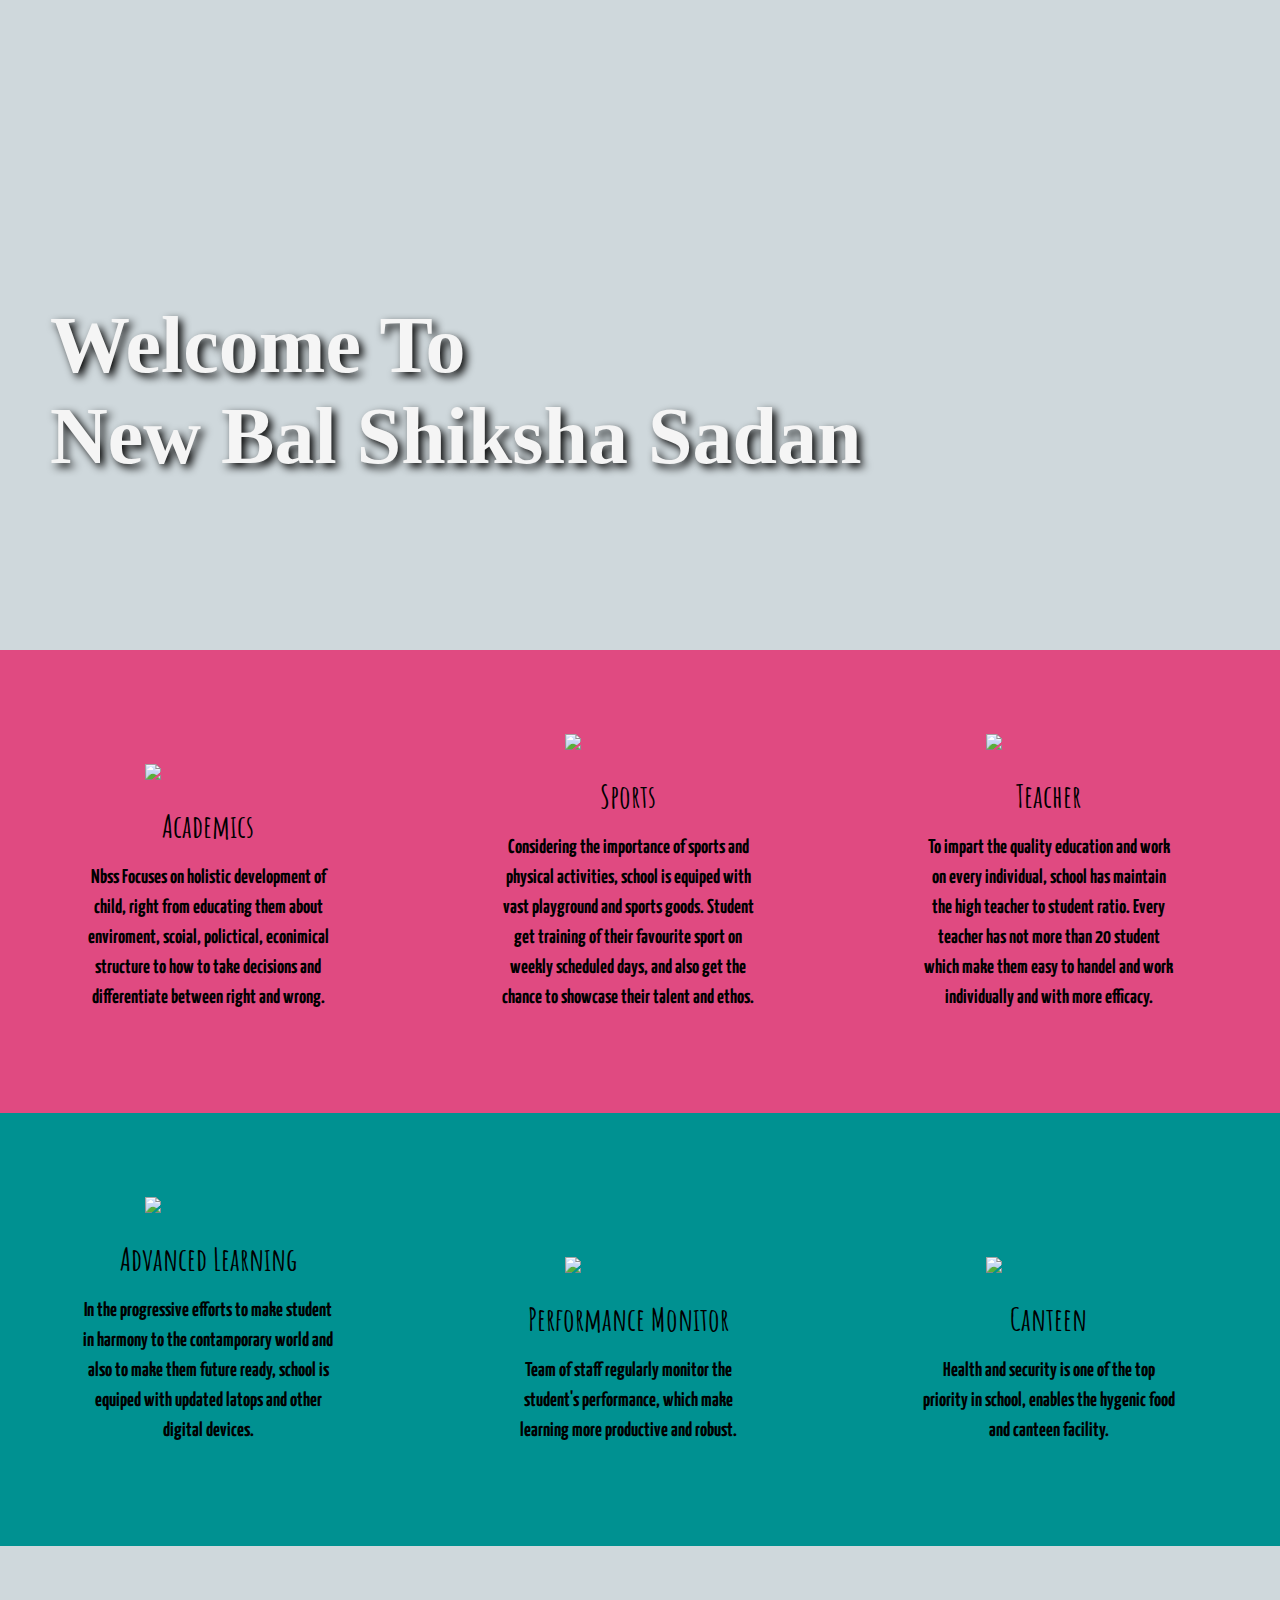
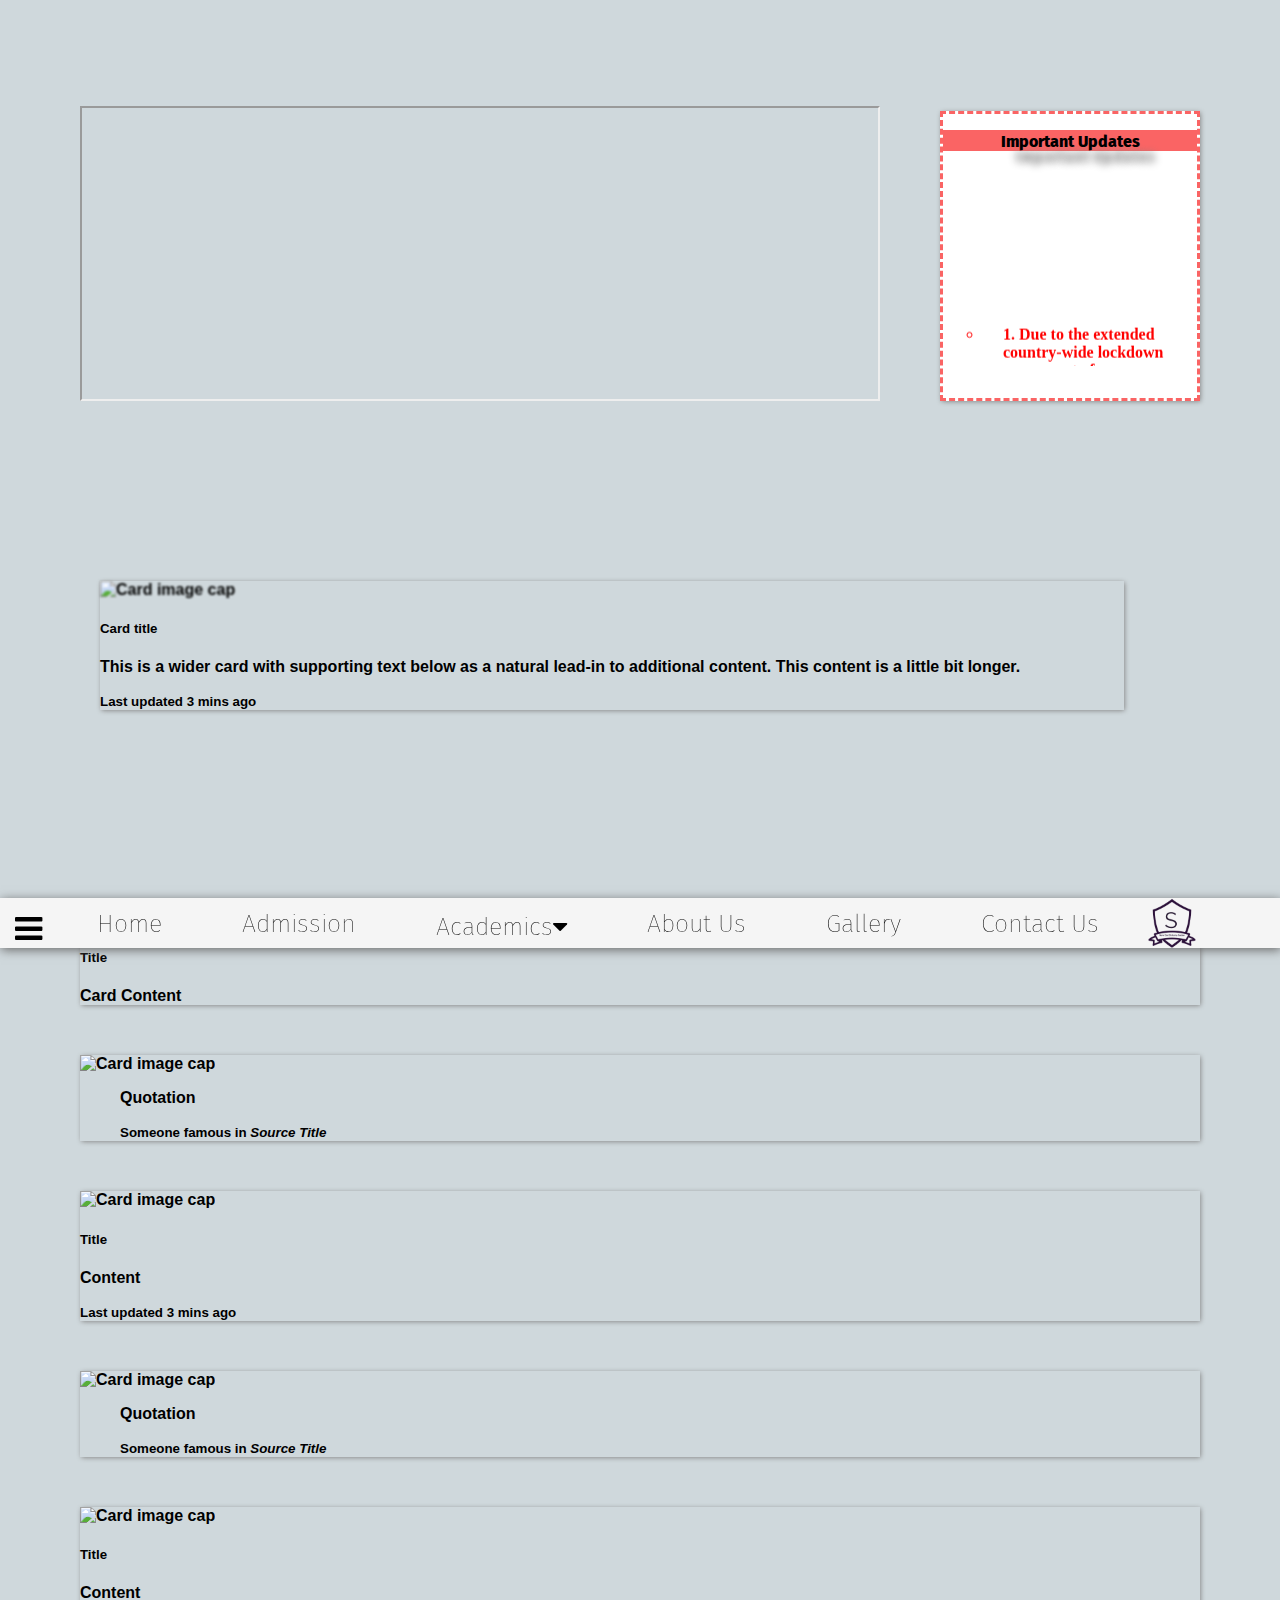
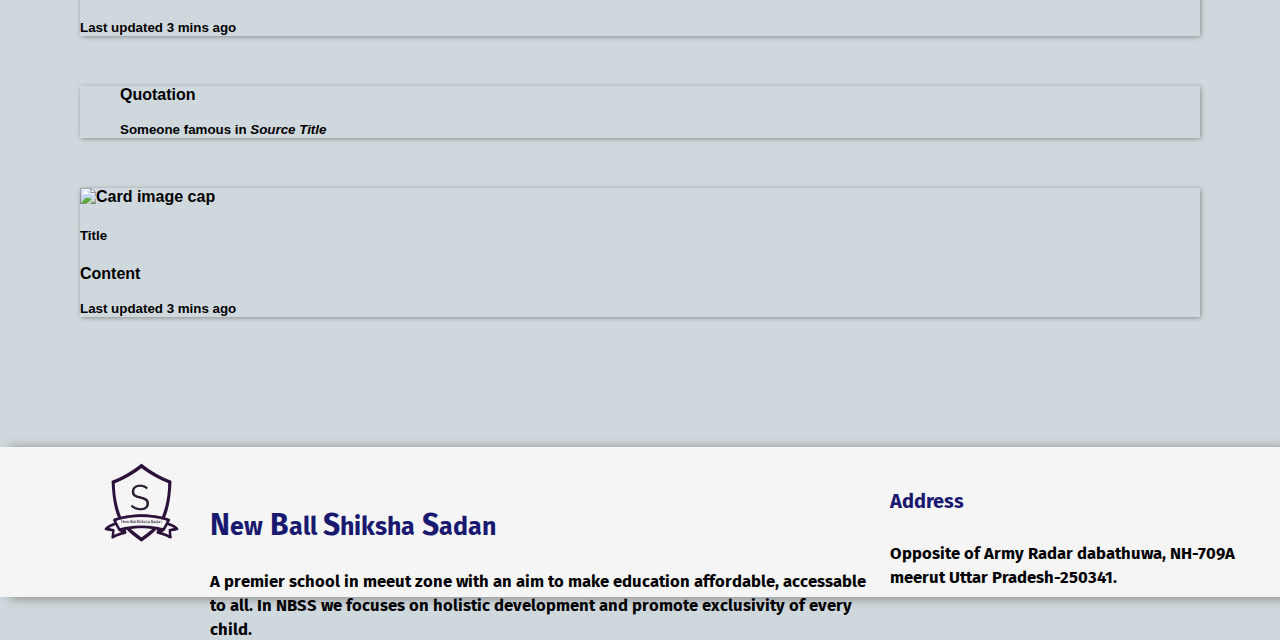
==== commit 950c7309: "SideBar update" ====
--- a/index.html
+++ b/index.html
@@ -10,62 +10,61 @@
   <link href="https://fonts.googleapis.com/css2?family=Amatic+SC:wght@700&display=swap" rel="stylesheet">
   <link href="https://fonts.googleapis.com/css2?family=Amatic+SC:wght@700&family=Yanone+Kaffeesatz:wght@300&display=swap" rel="stylesheet">
       <link rel="stylesheet" href="https://maxcdn.bootstrapcdn.com/font-awesome/4.7.0/css/font-awesome.min.css">
+      <link href="https://fonts.googleapis.com/css2?family=Fira+Sans&display=swap" rel="stylesheet">
+
       <script src="https://code.jquery.com/jquery-3.3.1.js"></script>
  </head>
  <body>
-     
+     <div class="First">
+        <img src="LogoMaker.png">
+       <p1>N<small>ew</small> B<small>all </small> S<small>hiksha</small> S<small>adan</small></p1>
+       <small id="slogan">Imparting quality education since 1998</small>           
+     </div>
 
   <div class="wrapper">
          <header>
-
             <nav>
-
-               <div class="menu-icon">
-                   <img src="LogoMaker.png">
-                  <i class="fa fa-bars fa-2x"></i>
-               </div>
-
-               <div class="logo">
-                  <a class="burger" href="javascript:void(0);"><span></span><span></span><span></span></a>
-               </div>
-
                <div class="menu">
+                <i class="fa fa-bars fa-2x"  id="bar" style="margin:15px; cursor: pointer;" onclick="openNav()"></i>
                   <ul>
-                    <img src="LogoMaker.png" width="7%" style="position: relative; right:150px;">
                     <li><a href="index.html">Home</a></li>
-                    <li><a href="Admission.html">Admission</i></a></li>
-                    <li><a href="#">Academics<i class="fa fa-caret-down"></i></a></li>
+                    <li><a href="Admission.html">Admission</a></li>
+                    <li><a href="#">Academics<i class="fa fa-caret-down"></i></a>
+                        <ul>
+                          <li><a href="#">Link1.1</a></li>
+                          <li><a href="#">Link1.2</a></li>
+                          <li><a href="#">Link1.3</a></li>
+                          <li><a href="#">Link1.4</a></li>
+                        </ul>
+                    </li>
                     <li><a href="AboutUs.html">About Us</a></li>
                     <li><a href="ImageGallery.html">Gallery</a></li>
                     <li><a href="ContactUs.html">Contact Us</a></li>
                   </ul>
+
+                  <img src="LogoMaker.png">
                </div>
           </nav>
               <div id="Board">
-                 <p1>Welcome To <br>New Bal Shiksha Sadan</p1>
-                
-
+                 <p1 style="color: #F5F5F5">Welcome To <br>New Bal Shiksha Sadan</p1>
               </div>
 
         </header>
 
-  <div class="full-nav">
-    <nav class="nav2">
-      <ul>
-        <li><a href=""><span>01.</span>Admission Procedure</a></li>
-        <li><a href="#updateheading"><span>02.</span>Updates</a></li>
-        <li><a href=""><span>03.</span>Happinings</a></li>
-        <li><a href=""><span>04.</span>Facultes</a></li>
-        <li><a href=""><span>05.</span>Student Detail</a></li>
-        <li><a href=""><span>06.</span>Books Related Enquiry</a></li>
-        <li><a href=""><span>07.</span>Academic Calender</a></li>
-      </ul>
-    </nav>
-  </div>
-
-  <div class="corner-circle">
-    <a href="javascript:void(0);" class="nav-close"><span id="cross"></span><span id="cross"></span></a>
-  </div>
+
+<div id="mySidenav" class="sidenav">
+  <a href="javascript:void(0)" class="closebtn" onclick="closeNav()">&times;</a>
+    <a><img src="https://img.icons8.com/fluent/48/000000/laptop.png"/> Online Library</a>
+    <a><img src="https://img.icons8.com/plasticine/48/000000/student-male.png"/>Student Details</a>
+    <a><img src="https://img.icons8.com/doodle/48/000000/t-shirt--v1.png"/>Buy dress</a>
+    <a><img src="https://img.icons8.com/doodle/48/000000/books.png"/>Buy Books</a>
+    <a><img src="https://img.icons8.com/emoji/48/000000/woman-teacher.png"/>Faculty Details</a>
+    <a href="index.html"><img src="https://img.icons8.com/cotton/64/000000/home--v2.png"/>Home</a>
+    <a href="Admission.html"><img src="https://img.icons8.com/color/48/000000/backpack.png"/>Admission</a>
+    <a href="AboutUs.html"><img src="https://img.icons8.com/color/48/000000/about-us-female.png"/>About Us</a>
+    <a href="ImageGallery.html"><img src="https://img.icons8.com/plasticine/100/000000/stack-of-photos.png"/>Gallery</a>
+    <a href="ContactUs.html"><img src="https://img.icons8.com/fluent/48/000000/phone-disconnected.png"/>Contact Us</a>
+</div>
 
  <div id="content">
 
@@ -82,7 +81,7 @@
         
         <div class="content">
           <p>Nbss Focuses on holistic development of child, right from educating them about enviroment, scoial, polictical, econimical structure to how to take decisions and differentiate between right and wrong.</p>
-          <button class="click1">Know More</button>
+         
         </div>
       </div>
 
@@ -95,7 +94,7 @@
         </div>
         <div class="content">
           <p>Considering the importance of sports and physical activities, school is equiped with vast playground and sports goods. Student get training of their favourite sport on weekly scheduled days, and also get the chance to showcase their talent and ethos.</p>
-          <button class="click1">Know More</button>
+          
         </div>
       </div>
 
@@ -108,7 +107,6 @@
         </div>
         <div class="content">
           <p>To impart the quality education and work on every individual, school has maintain the high teacher to student ratio. Every teacher has not more than 20 student which make them easy to handel and work individually and with more efficacy.</p>
-           <button class="click2">Know More</button>
         </div>
       </div>
 
@@ -126,7 +124,6 @@
         
         <div class="content">
           <p>In the progressive efforts to make student in harmony to the contamporary world and also to make them future ready, school is equiped with updated latops and other digital devices.  </p>
-          <button class="click2">Know More</button>
         </div>
       </div>
 
@@ -139,7 +136,7 @@
         </div>
         <div class="content">
           <p>Team of staff regularly monitor the student's performance, which make learning more productive and robust.</p>
-          <button class="click2">Know More</button>
+         
         </div>
       </div>
 
@@ -153,7 +150,7 @@
         </div>
         <div class="content">
           <p>Health and security is one of the top priority in school, enables the hygenic food and canteen facility.</p>
-          <button class="click1"> Know More</button>
+         
         </div>
       </div>
 
@@ -294,14 +291,14 @@
           <img src="LogoMaker.png" hspace="20">
         </div>
         <div class="logocontent">
-          <h3>New Bal Shiksha Sadan</h3>
-         <small>A premier school in meeut zone with an aim to make education affordable, accessable to all. <br>In NBSS we focuses on holistic development and promote exclusivity of every child.
+         <h2>N<small>ew</small> B<small>all </small> S<small>hiksha</small> S<small>adan</small></h2>      
+         <small>A premier school in meeut zone with an aim to make education affordable, accessable to all. In NBSS we focuses on holistic development and promote exclusivity of every child.
        </small>
        </div>
      </div>
 
      <div class="address">
-       <h3>Address</h3>
+       <h4>Address</h4>
        <small>Opposite of Army Radar dabathuwa, NH-709A meerut Uttar Pradesh-250341.</small>
       </div>
 
@@ -312,7 +309,7 @@
  </html>
 
  <script>
- 	 $(document).ready(function() {
+ 	 $(document).ready(function(){
             $(".menu-icon").on("click", function() {
                   $("nav ul").toggleClass("showing");
             });
@@ -322,46 +319,29 @@
 
       $(window).on("scroll", function() {
             if($(window).scrollTop()) {
-                  $('nav').addClass('black');
+                  $('.First').addClass('srl');
             }
 
             else {
-                  $('nav').removeClass('black');
+                  $('.First').removeClass('srl');  
             }
       })
  </script>
 
  <script>
-		function ChangeName()
-{
-	document.getElementById('detail').innerHTML="It was established by hounarable Mr. Bijendra Chaudhary and Mrs. Shiksha Devi  in 1998 with the aim of making people aware about education and make it accessible by all. The school progressively working for the holistic development of individual and euip them to make pace with world.";
-}
-
-var myVar = setInterval(Time, 1000);
-function Time() {
-  var d = new Date();
-  var t = d.toLocaleTimeString();
-  document.getElementById("Time").innerHTML = t;
-}
-
 window.scroll({
   top: 2500, 
   left: 0, 
   behavior: 'smooth'
 });
 
-$(document).ready(function(){
-	$(".burger").click(function(){
-	$(".corner-circle").addClass("abc");
-	$(".full-nav").addClass("open");
-  $(".nav-close").addClass("nav-close1");
-
-	});
-	
-	$(".nav-close").click(function(){
-	$(".full-nav").removeClass("open");
-	$(".corner-circle").removeClass("abc");
-  $(".nav-close").removeClass("nav-close1");
-	});
-});
-</script>
+
+    function openNav() {
+  document.getElementById("mySidenav").style.width = "320px";
+}
+
+/* Set the width of the side navigation to 0 */
+function closeNav() {
+  document.getElementById("mySidenav").style.width = "0";
+}
+</script>--- a/SchoolStyle.css
+++ b/SchoolStyle.css
@@ -1,6 +1,29 @@
 
 *{
       box-sizing: border-box; 
+}
+body::-webkit-scrollbar {
+  width: 12px;               /* width of the entire scrollbar */
+}
+body::-webkit-scrollbar-track {
+  background: #F5F5F5;        /* color of the tracking area */
+}
+body::-webkit-scrollbar-thumb {
+  background-color: #212121;    /* color of the scroll thumb */
+  border-radius: 20px;       /* roundness of the scroll thumb */
+  border: 3px solid grey;  /* creates padding around scroll thumb */
+}
+
+.sidenav::-webkit-scrollbar {
+  width: 12px;               /* width of the entire scrollbar */
+}
+.sidenav::-webkit-scrollbar-track {
+  background: #F5F5F5;        /* color of the tracking area */
+}
+.sidenav::-webkit-scrollbar-thumb {
+  background-color: #212121;    /* color of the scroll thumb */
+  border-radius: 20px;       /* roundness of the scroll thumb */
+  border: 3px solid grey;  /* creates padding around scroll thumb */
 }
 
 html, body {
@@ -13,7 +36,7 @@
 body {
       font-family: "Helvetica Neue",sans-serif;
       font-weight: bold;
-      background-color: white;
+      background-color: #CFD8DC;
 }
 
 
@@ -23,6 +46,178 @@
       background-size: cover;
       background:url("Board.jpg") no-repeat 50% 100%;
 }
+  .First
+  {
+    font-family: 'Fira Sans', sans-serif;
+    background-color: #F5F5F5;
+    text-align: center;
+    font-size: 30px;
+  }
+  .First img
+  {
+    position: relative;
+    width: 6%;
+    top:5px;
+  }
+  .First #slogan
+  {
+    font-size: 15px; 
+    display: block;
+     position: relative;
+      top: -15px; 
+      left: 35px;
+  }
+
+.menu{
+      z-index: 99;
+      position: fixed;
+      width: 100%;
+      height: 50px;
+      display: inline-flex;
+      background-color: #F5F5F5;  
+      box-shadow: 1px 2px 10px #696969; 
+}
+.menu img
+{
+  width:5%;
+  position: relative; 
+  margin-right: 40px;
+}
+
+.First.srl
+{
+  display: none;
+}
+
+
+nav ul {
+      line-height: 50px;
+      list-style: none;
+      padding: 0;
+      text-align: center;
+      margin: 0;
+      transition: 1s;
+      position: relative;
+      background-color: #F5F5F5;
+}
+
+nav.black ul,ul ul li {
+      height: 100%;
+      background-color: #F5F5F5;
+      width: 70%;
+      position: absolute;
+}
+
+
+nav ul li {
+      color: black;
+      display: inline-flex;
+      padding: 16px 40px;
+      float: left;
+      position: relative;
+}
+
+nav ul a {
+      text-decoration: none;
+      font-size: 25px;
+        font-family: 'Fira Sans', sans-serif;
+        font-weight: 10;
+      color:black;
+       display: block;
+       line-height: 20px;
+}
+
+nav ul li:hover > ul
+{  
+      text-decoration: none;
+      transition: .5s;
+      text-shadow: 1px 1px 2px grey; 
+      color: brown;
+      display: block;
+}
+
+nav ul li:hover > a
+{
+  color: brown;
+  text-decoration: none;
+}
+
+nav ul ul li:hover a
+{
+  color: brown;
+  text-decoration: none;
+}
+
+nav ul ul
+{
+   display: none;
+   position: absolute; 
+}
+ 
+nav ul ul
+{
+   left: 0px;
+   top: 50px;
+}
+
+  
+  .sidenav {
+  height: 100%; /* 100% Full-height */
+  width: 0; /* 0 width - change this with JavaScript */
+  position: fixed; /* Stay in place */
+  z-index: 99; /* Stay on top */
+  top: 50px; /* Stay at the top */
+  left: 0;
+  background-color: #F5F5F5; 
+  overflow-x: hidden; 
+  padding-top: 80px; 
+  transition: 0.5s; 
+}
+
+.sidebar.srl1
+{
+ top: 50px; 
+}
+
+.sidenav.srl2
+{
+  top: 135px;
+}
+
+/* The navigation menu links */
+.sidenav a {
+  padding: 40px 20px 80px 30px;
+  text-decoration: none;
+  font-size: 25px;
+  display: block;
+  transition: 0.3s;
+  color: black;
+  box-shadow: 
+}
+
+/* When you mouse over the navigation links, change their color */
+.sidenav a:hover {
+ background-color:#CFD8DC;
+ cursor: pointer;
+  
+}
+/* Position and style the close button (top right corner) */
+.sidenav .closebtn {
+  position: absolute;
+  top: 0;
+  right: 25px;
+  font-size: 36px;
+  margin-left: 50px;
+  padding: 0px;
+}
+
+/* Style page content - use this if you want to push the page content to the right when you open the side navigation */
+#main {
+  transition: margin-left .5s;
+  padding: 20px;
+}
+
+
 
 #content {
       width: 100%;
@@ -55,7 +250,7 @@
       padding-top:2px;
       font-weight: 800;
       text-align: center;
-      font-family: "Comic Sans MS", "Comic Sans", cursive;
+     font-family: 'Fira Sans', sans-serif;
       color: black;
       text-shadow:15px 15px 8px grey;
 }
@@ -94,67 +289,12 @@
       letter-spacing: 2px;
 }
 
-nav {
-      z-index: 99;
-      position: fixed;
-      width: 100%;
-      line-height: 60px;     
-}
-
-nav ul {
-      line-height: 60px;
-      list-style: none;
-      background: rgba(0, 0, 0, 0);
-      overflow: hidden;
-      color: #fff;
-      padding: 0;
-      text-align: right;
-      margin: 0;
-      transition: 1s;
-}
-
-nav.black ul {
-  height: 100%;
-      background: white ;
-      box-shadow: 5px 5px 10px grey;
-}
-
-nav ul li {
-      color: black;
-      display: inline-flex;
-      padding: 16px 40px;;
-}
-
-nav ul li a {
-      text-decoration: none;
-      font-size: 25px;
-       font-family: 'Montserrat' !important;
-      color:black;
-}
-
-nav ul li:hover a 
-{
-  transition: .8s;
-      text-shadow: 1px 1px 2px grey; 
-      color: brown;
-      text-decoration: none;
-}
-
-.nav2 ul li a
-{
-      font-size: 1.4em;
-      font-family: 'Montserrat' !important;
-      color:#18191d;
-      box-shadow: none;
-}
 
 #Board
 {
       text-shadow: 5px 5px 0px grey;
-      color: white;
        font-style: bold;
        font-size: 80px;
-        color: white; 
         padding-top:300px;
         padding-left: 50px;
         font-family: "Comic Sans MS", "Comic Sans", cursive;
@@ -163,14 +303,23 @@
 .menu-icon {
       line-height: 60px;
       width: 100%;
-      background: #000;
+      background: white;
       text-align: right;
       box-sizing: border-box;
       padding: 15px 24px;
       cursor: pointer;
-      color: #fff;
+      color: black;
       display: none;
 }
+
+ .menu-icon img
+      {
+        width:10%; 
+        height:10%; 
+        float: left;
+        position: relative; 
+        top: 10px;"
+      }
 
 .picture-card {
   width: 250px;
@@ -187,152 +336,6 @@
    text-shadow: 4px 4px 8px #000000;
 }
 
-.burger
-{
-      position: absolute;
-      top: 27px;
-      left: 20px;
-      padding: 1px;
-      width: 40px;
-      z-index: 1;
-      cursor: pointer;
-}
-.burger span
-{
-      background:black;
-      width: 30pxms linear all;
-      height: 1px;
-      display: block;
-      transition: 300
-}
-.burger span:nth-child(1),
-.burger span:nth-child(3)
-{
-      width: 20px;
-      margin: 0 auto;
-}
-
-.burger span:nth-child(2)
-{
-      margin: 5px 0;
-      width: 32px;
-}
-
-.burger:hover span:nth-child(1),
-.burger:hover span:nth-child(3)
-{
-      background-color: black;
-      width: 32px;
-}
-
-.full-nav
-{
-      background: url("wall.jpg");
-      position: fixed;
-      left: 0;
-      top: 0px;
-      height: 550px;
-      width: 100%;
-      padding:3.75rem;
-      z-index: 99;
-      overflow-x:hidden; 
-      opacity: 0;
-      visibility: hidden;
-      transition: translateY(-100px);
-      transition: al .4s ease-in-out; 
-}
-
-.full-nav.open
-{
-      opacity: 1;
-      visibility: visible;
-      transform: translateY(0);
-      transition: all .4s ease-in-out;
-      z-index: 99;
-}
-
-.nav2
-{
-      display: flex;
-}
-
-.nav2 ul
-{
-      display: flex;
-      align-items: center;
-      flex-wrap: wrap;
-      max-width: 700px; 
-}
-
-.nav2 ul li
-{
-      display: flex;
-      flex: 50%;
-      padding:20px;
-      border-bottom: 10px;
-      border-right: 10px;
-      transition: all 0.5s;
-}
-.nav2 ul li a{
-      color: #DB285E ;
-      text-shadow: 0px 0px 0px;
-      text-decoration: none;
-}
-
-.nav2 ul li a span
-{
-      color: #b9b9b9;
-      font-size: 25px;
-}
-
-
-.nav2 ul li:hover a,
-.nav2 ul li:hover a span
-{
-     text-shadow: 1px 1px;
-}
-
-.abc
-{  
-      position: fixed;
-      top: 0;
-      right: 0;
-      width: 120px;
-      height:120px;
-      background-color: white;
-      border-radius: 0 0 0 120px;
-      z-index: 99;
-}
-
-
-.nav-close
-{
-      display: block;
-      width:30px;
-      height: 30px;
-      position: absolute;
-      top: 30px;
-      right: 30px;
-}
-
- .nav-close span
-{
-      background: black;
-      width: 30px;
-      height: 1px;
-      display: block;
-      position: absolute;
-      top: 14px;
-}
-
-.nav-close span:nth-child(1)
-{
-      transform: rotate(45deg);
-}
-.nav-close span:nth-child(2)
-{
-      transform: rotate(-45deg);
-}
 
 .list-styled li:hover a
 {
@@ -371,6 +374,11 @@
 {
   width: 50%;
   margin-left: 65px;
+}
+
+.Cards:hover img
+{
+  transform: scale(1.1);
 }
 
 .Title
@@ -450,9 +458,9 @@
   padding-top: 15px;
   width: 100%;
   height: 150px;
-  background-color: white;
+  background-color: #F5F5F5;
   display: inline-flex;
- font-family: 'Montserrat' !important;
+ font-family: 'Fira Sans', sans-serif;
  font-size: 20px;
   box-shadow: 10px .5px 10px grey;
 }
@@ -479,9 +487,48 @@
 .logocontent
 {
   padding-top: 20px;
+  padding-right: 10px;
+}
+
+.logocontent h2,h4
+{
+  color: #191970;
 }
 
 @media(max-width: 1086px) { 
+
+
+  .First
+  {
+
+    text-align: center;
+    font-size: 28px;
+  }
+  .First img
+  {
+    width: 18%;
+    top:5px;
+    left: 0px;
+  }
+
+  .First #slogan
+  {
+    font-size: 15px; 
+    display: block;
+    left: 28px;
+  }
+.menu img
+{
+  width:20%;
+  position: relative; 
+  margin-right: 40px;
+}
+
+.menu.srl
+{
+  position: absolute;
+}
+
 
       #Board { 
            font-size: 20px;
@@ -504,14 +551,11 @@
       nav ul {
             max-height: 0px;
             background: white;
+            overflow: hidden;
       }
 
       nav.black ul {
             background: white;
-      }
-
-      .showing {
-            max-height: 34em;
       }
 
       nav ul li {
@@ -520,11 +564,22 @@
             padding: 10px;
             text-align: center;
       }
-
-      .menu-icon {
-            color: white;
-            display: block;
+      .showing
+      {
+        max-width: 34rem;
       }
+
+        nav ul ul
+  {
+     position: absolute;
+ }
+  nav ul ul
+    {
+      left: 150px;
+      
+    }
+
+      
 
 
 .picture-card {
@@ -539,7 +594,7 @@
   padding top: 5px;
   padding-bottom: 0px;
   font-size: 25px;
-  font-family: "Comic Sans MS", "Comic Sans", cursive;
+ font-family: 'Fira Sans', sans-serif;
   color: black;
    text-shadow: 4px 4px 8px #000000;
 }
@@ -645,39 +700,51 @@
 
 .foot
 {
-  padding: auto;
+  padding: 15px;
   width: 100%;
   height: 100%;
   background-color: white;
   display: block;
+  font-size: 15px;
+
 }
 
 .footercontent
 {
   display: block;
-  padding-left: 10px;
+  padding-left: 0px;
+
 }
 
 .footerheading img
 {
   width: 100px;
   height: 80px;
+  margin: 10px;
 }
 
 .footerheading
 {
-  display: block;
+  float: left;
 }
 
 .logocontent
-{
-  padding-top:auto;
+{ 
+ display: block; 
 }
 
 .address
 {
-  padding-left: 10px;
-  padding-top: 10px;
-}
-
-}
+  padding-top:5px;
+}
+
+  .sidenav {padding-top: 15px;
+    box-shadow: none;
+  }
+  .sidenav a {font-size: 18px;}
+  .menu
+  {
+    box-shadow: none;
+  }
+
+}
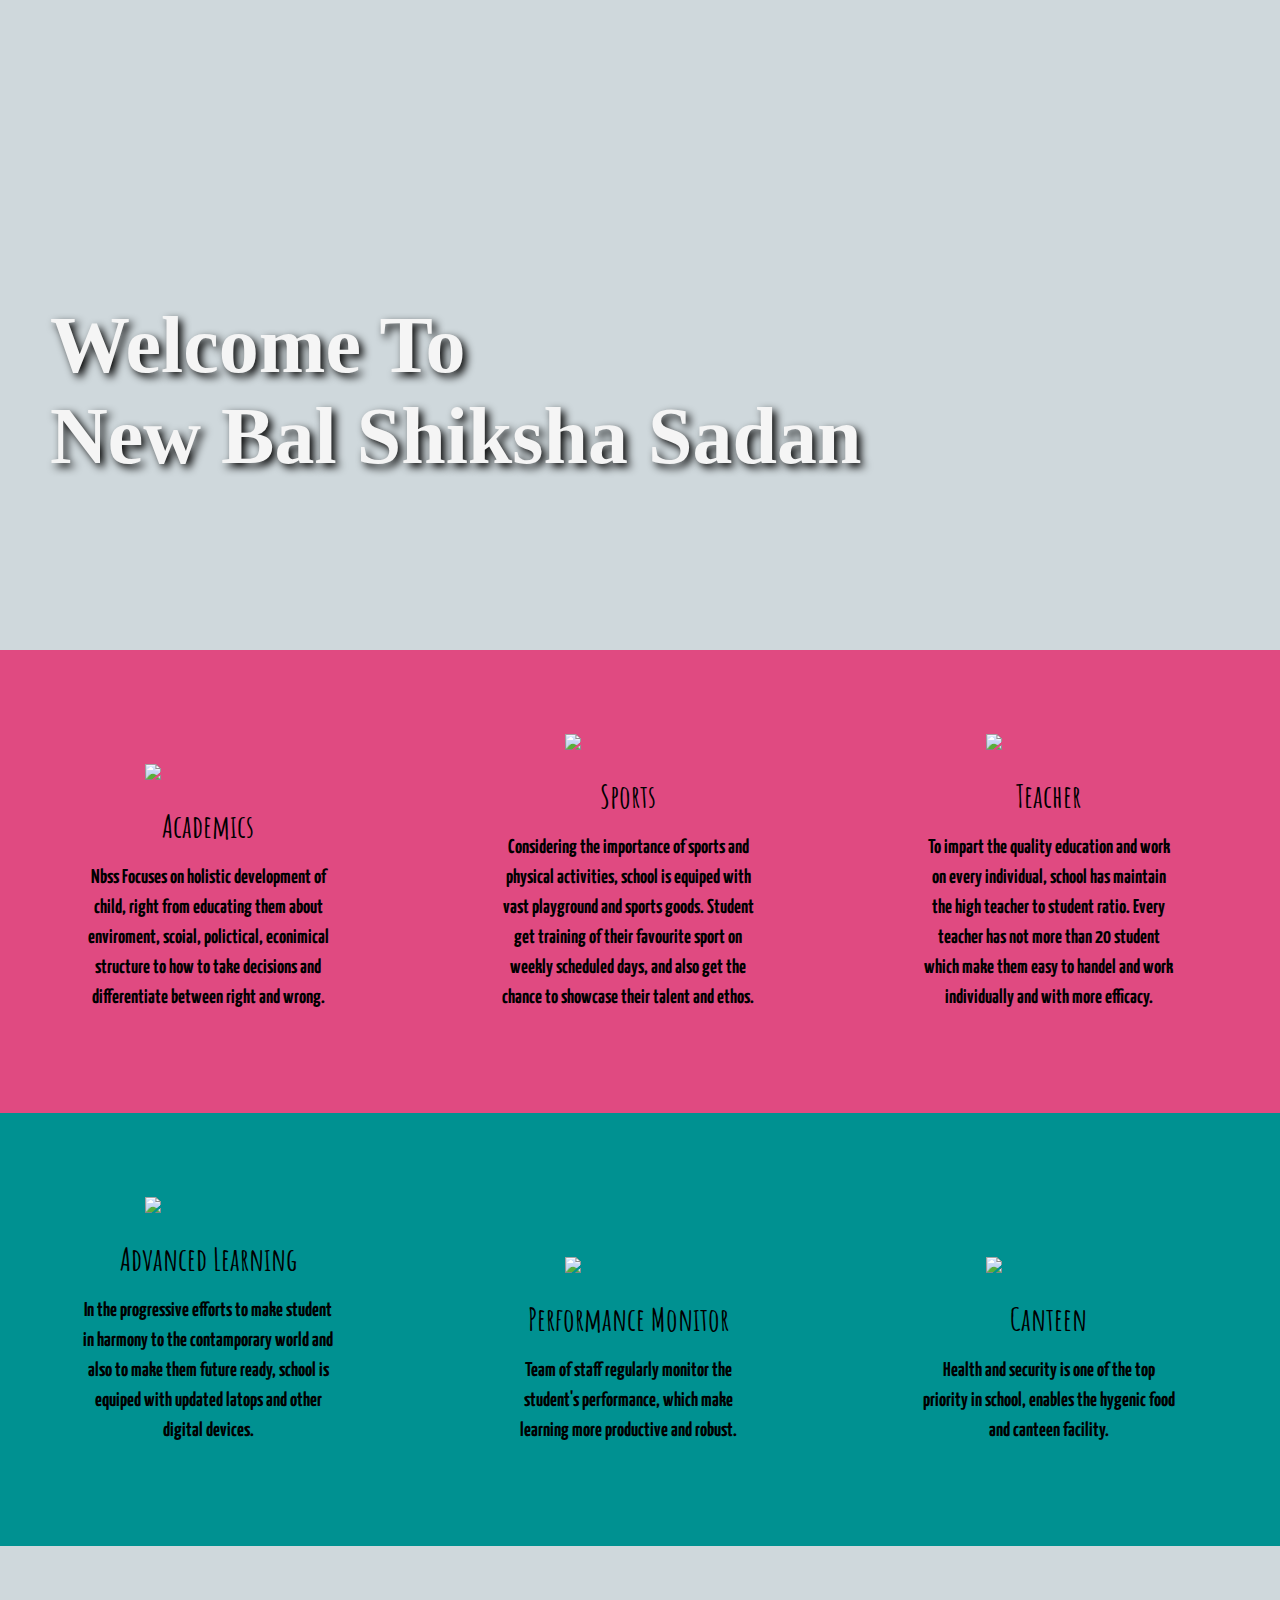
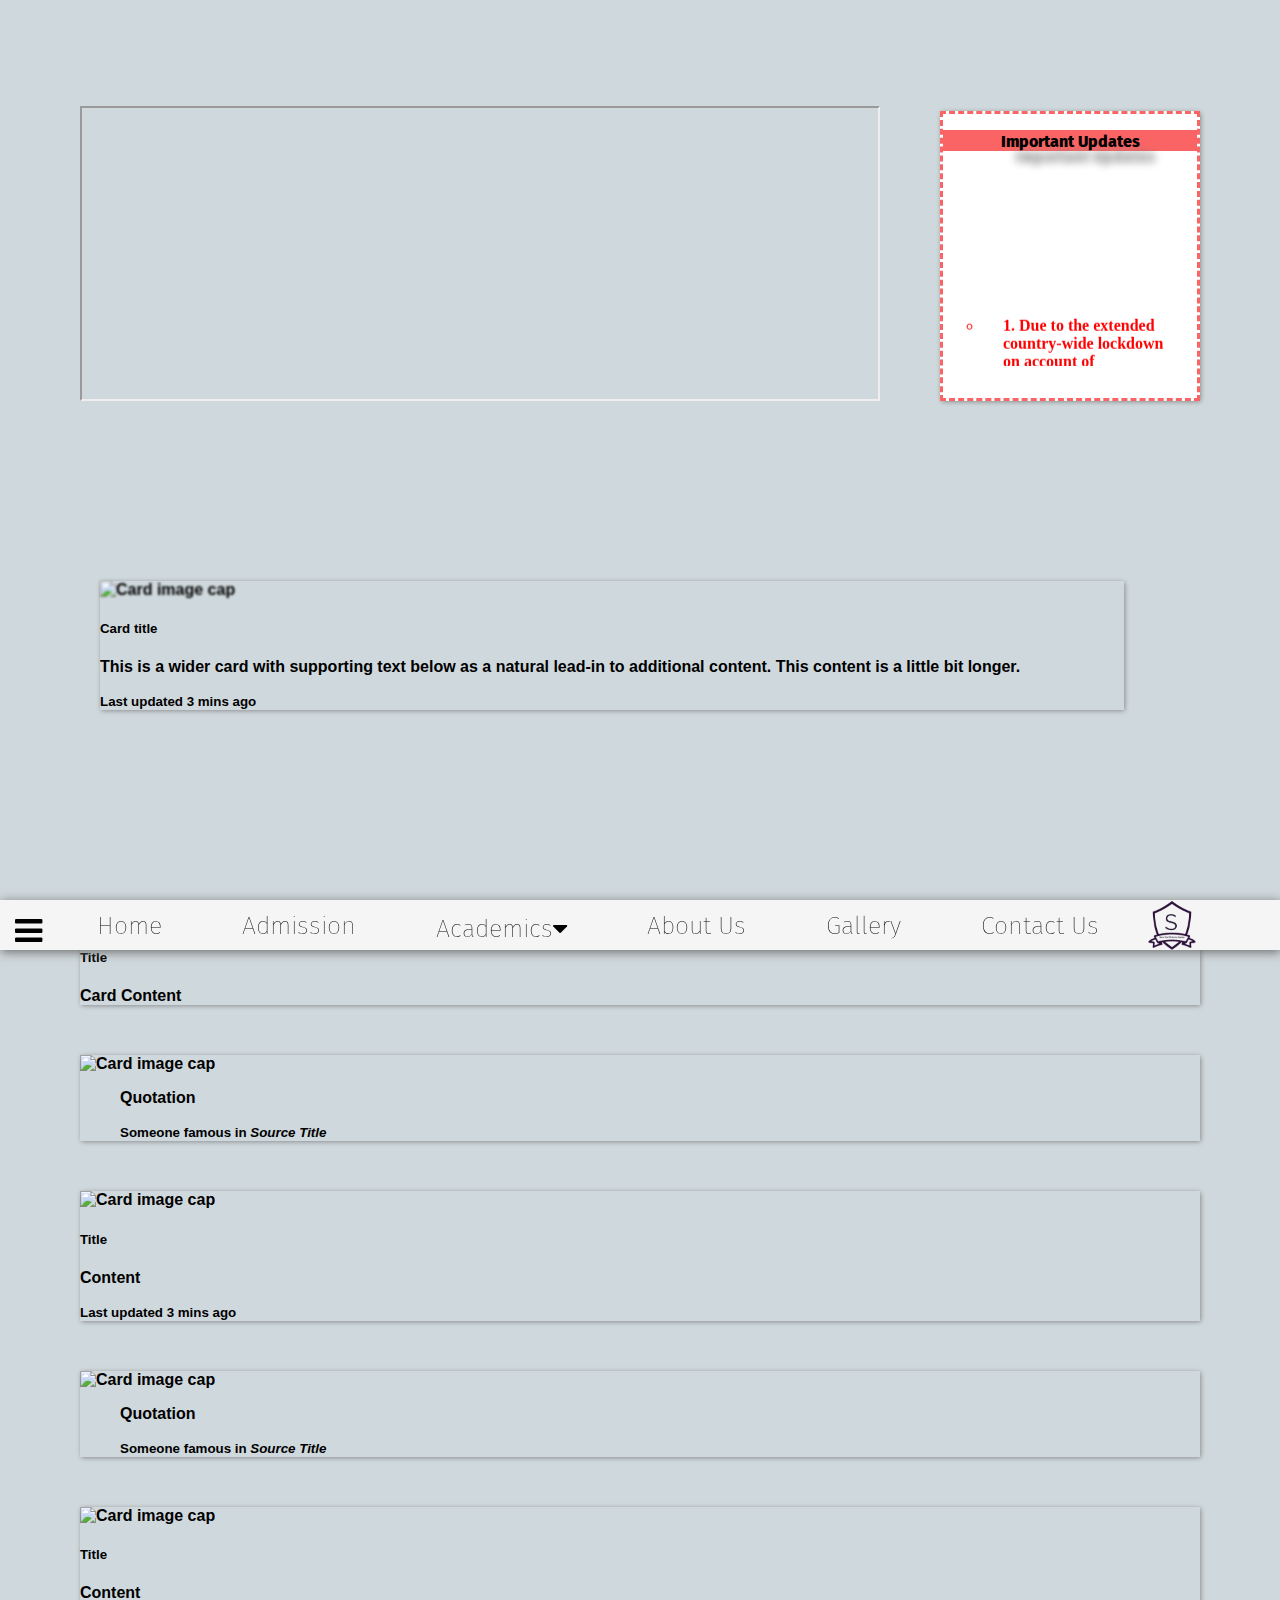
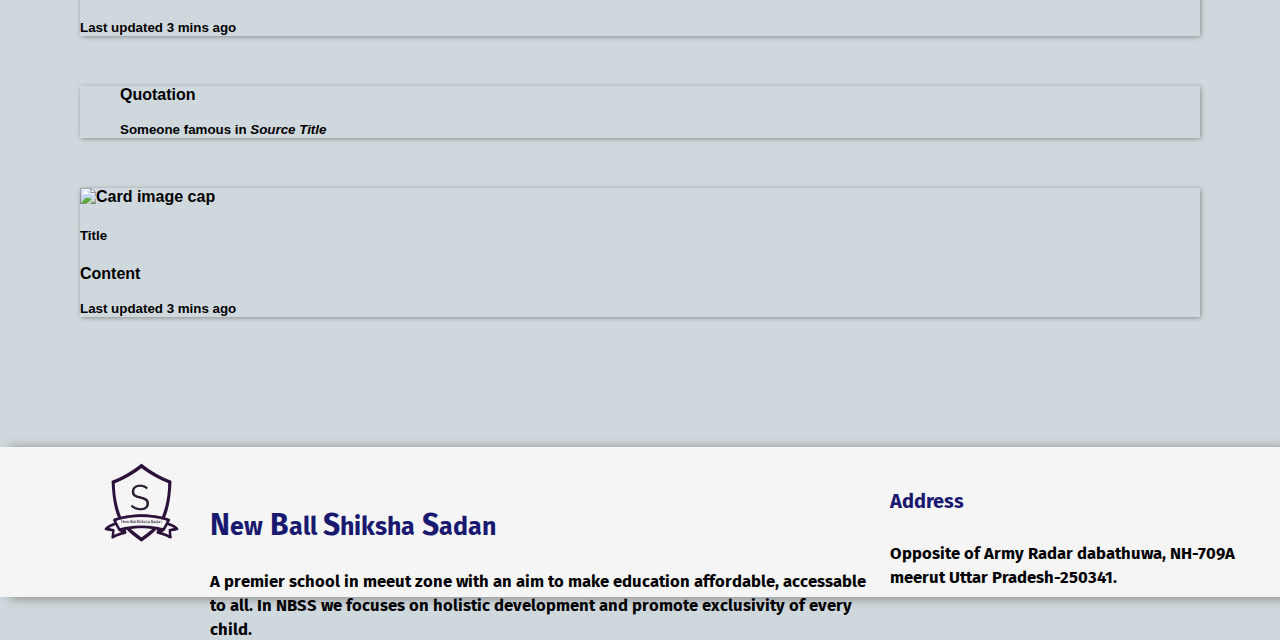
==== commit 20c6795a: "Merge branch 'master' of https://github.com/AnujChaudhary00/nbss.github.io" ====
--- a/index.html
+++ b/index.html
@@ -1,347 +1,347 @@
- <!DOCTYPE html>
- <html>
- <head>
- 	<title>NBSS</title>
-  <meta name="viewport" content="width=device-width, initial-scale=1.0">
- 	<script src="Jq.js"></script>
- 	<script src="bootstrap.min.js"></script>
- 	<link rel="stylesheet" type="text/css" href="bootstrap.min.css">
- 	<link rel="stylesheet" type="text/css" href="SchoolStyle.css">
-  <link href="https://fonts.googleapis.com/css2?family=Amatic+SC:wght@700&display=swap" rel="stylesheet">
-  <link href="https://fonts.googleapis.com/css2?family=Amatic+SC:wght@700&family=Yanone+Kaffeesatz:wght@300&display=swap" rel="stylesheet">
-      <link rel="stylesheet" href="https://maxcdn.bootstrapcdn.com/font-awesome/4.7.0/css/font-awesome.min.css">
-      <link href="https://fonts.googleapis.com/css2?family=Fira+Sans&display=swap" rel="stylesheet">
-
-      <script src="https://code.jquery.com/jquery-3.3.1.js"></script>
- </head>
- <body>
-     <div class="First">
-        <img src="LogoMaker.png">
-       <p1>N<small>ew</small> B<small>all </small> S<small>hiksha</small> S<small>adan</small></p1>
-       <small id="slogan">Imparting quality education since 1998</small>           
-     </div>
-
-  <div class="wrapper">
-         <header>
-            <nav>
-               <div class="menu">
-                <i class="fa fa-bars fa-2x"  id="bar" style="margin:15px; cursor: pointer;" onclick="openNav()"></i>
-                  <ul>
-                    <li><a href="index.html">Home</a></li>
-                    <li><a href="Admission.html">Admission</a></li>
-                    <li><a href="#">Academics<i class="fa fa-caret-down"></i></a>
-                        <ul>
-                          <li><a href="#">Link1.1</a></li>
-                          <li><a href="#">Link1.2</a></li>
-                          <li><a href="#">Link1.3</a></li>
-                          <li><a href="#">Link1.4</a></li>
-                        </ul>
-                    </li>
-                    <li><a href="AboutUs.html">About Us</a></li>
-                    <li><a href="ImageGallery.html">Gallery</a></li>
-                    <li><a href="ContactUs.html">Contact Us</a></li>
-                  </ul>
-
-                  <img src="LogoMaker.png">
-               </div>
-          </nav>
-              <div id="Board">
-                 <p1 style="color: #F5F5F5">Welcome To <br>New Bal Shiksha Sadan</p1>
+<!DOCTYPE html>
+<html>
+<head>
+  <title>NBSS</title>
+ <meta name="viewport" content="width=device-width, initial-scale=1.0">
+  <script src="Jq.js"></script>
+  <script src="bootstrap.min.js"></script>
+  <link rel="stylesheet" type="text/css" href="bootstrap.min.css">
+  <link rel="stylesheet" type="text/css" href="SchoolStyle.css">
+ <link href="https://fonts.googleapis.com/css2?family=Amatic+SC:wght@700&display=swap" rel="stylesheet">
+ <link href="https://fonts.googleapis.com/css2?family=Amatic+SC:wght@700&family=Yanone+Kaffeesatz:wght@300&display=swap" rel="stylesheet">
+     <link rel="stylesheet" href="https://maxcdn.bootstrapcdn.com/font-awesome/4.7.0/css/font-awesome.min.css">
+     <link href="https://fonts.googleapis.com/css2?family=Fira+Sans&display=swap" rel="stylesheet">
+
+     <script src="https://code.jquery.com/jquery-3.3.1.js"></script>
+</head>
+<body>
+    <div class="First">
+       <img src="LogoMaker.png">
+      <p1>N<small>ew</small> B<small>all </small> S<small>hiksha</small> S<small>adan</small></p1>
+      <small id="slogan">Imparting quality education since 1998</small>           
+    </div>
+
+ <div class="wrapper">
+        <header>
+           <nav>
+              <div class="menu">
+               <i class="fa fa-bars fa-2x"  id="bar" style="margin:15px; cursor: pointer;" onclick="openNav()"></i>
+                 <ul>
+                   <li><a href="index.html">Home</a></li>
+                   <li><a href="Admission.html">Admission</a></li>
+                   <li><a href="#">Academics<i class="fa fa-caret-down"></i></a>
+                       <ul>
+                         <li><a href="#">Faculty and Staff</a></li>
+                         <li><a href="#">Exam</a></li>
+                         <li><a href="#">Syllabus</a></li>
+                         <li><a href="#">Result</a></li>
+                       </ul>
+                   </li>
+                   <li><a href="AboutUs.html">About Us</a></li>
+                   <li><a href="ImageGallery.html">Gallery</a></li>
+                   <li><a href="ContactUs.html">Contact Us</a></li>
+                 </ul>
+
+                 <img src="LogoMaker.png">
               </div>
-
-        </header>
+         </nav>
+             <div id="Board">
+                <p1 style="color: #F5F5F5">Welcome To <br>New Bal Shiksha Sadan</p1>
+             </div>
+
+       </header>
 
 
 <div id="mySidenav" class="sidenav">
-  <a href="javascript:void(0)" class="closebtn" onclick="closeNav()">&times;</a>
-    <a><img src="https://img.icons8.com/fluent/48/000000/laptop.png"/> Online Library</a>
-    <a><img src="https://img.icons8.com/plasticine/48/000000/student-male.png"/>Student Details</a>
-    <a><img src="https://img.icons8.com/doodle/48/000000/t-shirt--v1.png"/>Buy dress</a>
-    <a><img src="https://img.icons8.com/doodle/48/000000/books.png"/>Buy Books</a>
-    <a><img src="https://img.icons8.com/emoji/48/000000/woman-teacher.png"/>Faculty Details</a>
-    <a href="index.html"><img src="https://img.icons8.com/cotton/64/000000/home--v2.png"/>Home</a>
-    <a href="Admission.html"><img src="https://img.icons8.com/color/48/000000/backpack.png"/>Admission</a>
-    <a href="AboutUs.html"><img src="https://img.icons8.com/color/48/000000/about-us-female.png"/>About Us</a>
-    <a href="ImageGallery.html"><img src="https://img.icons8.com/plasticine/100/000000/stack-of-photos.png"/>Gallery</a>
-    <a href="ContactUs.html"><img src="https://img.icons8.com/fluent/48/000000/phone-disconnected.png"/>Contact Us</a>
+ <a href="javascript:void(0)" class="closebtn" onclick="closeNav()">&times;</a>
+   <a><img src="https://img.icons8.com/fluent/48/000000/laptop.png"/> Online Library</a>
+   <a><img src="https://img.icons8.com/plasticine/48/000000/student-male.png"/>Student Details</a>
+   <a><img src="https://img.icons8.com/doodle/48/000000/t-shirt--v1.png"/>Buy dress</a>
+   <a><img src="https://img.icons8.com/doodle/48/000000/books.png"/>Buy Books</a>
+   <a><img src="https://img.icons8.com/emoji/48/000000/woman-teacher.png"/>Faculty Details</a>
+   <a href="index.html"><img src="https://img.icons8.com/cotton/64/000000/home--v2.png"/>Home</a>
+   <a href="Admission.html"><img src="https://img.icons8.com/color/48/000000/backpack.png"/>Admission</a>
+   <a href="AboutUs.html"><img src="https://img.icons8.com/color/48/000000/about-us-female.png"/>About Us</a>
+   <a href="ImageGallery.html"><img src="https://img.icons8.com/plasticine/100/000000/stack-of-photos.png"/>Gallery</a>
+   <a href="ContactUs.html"><img src="https://img.icons8.com/fluent/48/000000/phone-disconnected.png"/>Contact Us</a>
 </div>
 
- <div id="content">
-
-    <div class="CardRow">
+<div id="content">
+
+   <div class="CardRow">
+
+     <div class="Cards">
+       <div class="Image">
+         <img src="student.png">
+       </div>
+       
+       <div class="Title">
+         <h1>Academics</h1>
+       </div>
+       
+       <div class="content">
+         <p>Nbss Focuses on holistic development of child, right from educating them about enviroment, scoial, polictical, econimical structure to how to take decisions and differentiate between right and wrong.</p>
+        
+       </div>
+     </div>
+
+     <div class="Cards">
+       <div class="Image">
+         <img src="soccer.png">
+       </div>
+       <div class="Title">
+         <h1>Sports</h1>
+       </div>
+       <div class="content">
+         <p>Considering the importance of sports and physical activities, school is equiped with vast playground and sports goods. Student get training of their favourite sport on weekly scheduled days, and also get the chance to showcase their talent and ethos.</p>
+         
+       </div>
+     </div>
 
       <div class="Cards">
-        <div class="Image">
-          <img src="student.png">
-        </div>
+       <div class="Image">
+         <img src="teacher.png">
+       </div>
+       <div class="Title">
+         <h1>Teacher</h1>
+       </div>
+       <div class="content">
+         <p>To impart the quality education and work on every individual, school has maintain the high teacher to student ratio. Every teacher has not more than 20 student which make them easy to handel and work individually and with more efficacy.</p>
+       </div>
+     </div>
+
+
+       <div class="CardRow2">
+
+     <div class="Cards">
+       <div class="Image">
+         <img src="laptop.png">
+       </div>
+       
+       <div class="Title">
+         <h1>Advanced Learning</h1>
+       </div>
+       
+       <div class="content">
+         <p>In the progressive efforts to make student in harmony to the contamporary world and also to make them future ready, school is equiped with updated latops and other digital devices.  </p>
+       </div>
+     </div>
+
+     <div class="Cards">
+       <div class="Image">
+         <img src="seo-report.png">
+       </div>
+       <div class="Title">
+         <h1>Performance Monitor</h1>
+       </div>
+       <div class="content">
+         <p>Team of staff regularly monitor the student's performance, which make learning more productive and robust.</p>
         
-        <div class="Title">
-          <h1>Academics</h1>
-        </div>
+       </div>
+     </div>
+
+
+      <div class="Cards">
+       <div class="Image">
+         <img src="canteen.png">
+       </div>
+       <div class="Title">
+         <h1>Canteen</h1>
+       </div>
+       <div class="content">
+         <p>Health and security is one of the top priority in school, enables the hygenic food and canteen facility.</p>
         
-        <div class="content">
-          <p>Nbss Focuses on holistic development of child, right from educating them about enviroment, scoial, polictical, econimical structure to how to take decisions and differentiate between right and wrong.</p>
-         
-        </div>
-      </div>
-
-      <div class="Cards">
-        <div class="Image">
-          <img src="soccer.png">
-        </div>
-        <div class="Title">
-          <h1>Sports</h1>
-        </div>
-        <div class="content">
-          <p>Considering the importance of sports and physical activities, school is equiped with vast playground and sports goods. Student get training of their favourite sport on weekly scheduled days, and also get the chance to showcase their talent and ethos.</p>
-          
-        </div>
-      </div>
-
-       <div class="Cards">
-        <div class="Image">
-          <img src="teacher.png">
-        </div>
-        <div class="Title">
-          <h1>Teacher</h1>
-        </div>
-        <div class="content">
-          <p>To impart the quality education and work on every individual, school has maintain the high teacher to student ratio. Every teacher has not more than 20 student which make them easy to handel and work individually and with more efficacy.</p>
-        </div>
-      </div>
-
-
-        <div class="CardRow2">
-
-      <div class="Cards">
-        <div class="Image">
-          <img src="laptop.png">
-        </div>
-        
-        <div class="Title">
-          <h1>Advanced Learning</h1>
-        </div>
-        
-        <div class="content">
-          <p>In the progressive efforts to make student in harmony to the contamporary world and also to make them future ready, school is equiped with updated latops and other digital devices.  </p>
-        </div>
-      </div>
-
-      <div class="Cards">
-        <div class="Image">
-          <img src="seo-report.png">
-        </div>
-        <div class="Title">
-          <h1>Performance Monitor</h1>
-        </div>
-        <div class="content">
-          <p>Team of staff regularly monitor the student's performance, which make learning more productive and robust.</p>
-         
-        </div>
-      </div>
-
-
-       <div class="Cards">
-        <div class="Image">
-          <img src="canteen.png">
-        </div>
-        <div class="Title">
-          <h1>Canteen</h1>
-        </div>
-        <div class="content">
-          <p>Health and security is one of the top priority in school, enables the hygenic food and canteen facility.</p>
-         
-        </div>
-      </div>
-
-    </div>
-
-
-
-    </div>
-
-  </div>
-
-
- <div class="Updates">
+       </div>
+     </div>
+
+   </div>
+
+
+
+   </div>
+
+ </div>
+
+
+<div class="Updates">
 
 <div class="frame">
 <iframe src="https://www.youtube.com/embed/tgbNymZ7vqY">
 </iframe>
 </div>
-    <div class="News">
-       <p id="updateheading">Important Updates</p>
-      <marquee direction="up" height="70%";>
-        <ul>
-          <li>
-          1. Due to the extended country-wide lockdown on account of coronavirus pandemic, the school's summer vacation has been rescheduled and the new tentaive date is 16/08/2019.         </li>
-        <br>
-        <li>
-          2. General queries related to Admission can be adreesed on email: NBSS1998@gmail.com 
-        </li>
-        <li>
-          3. Online mode of study will be start 25 may onwards, those who have smartphone/laptop/tablet can avail the benifits of it.
-        </li>
-        <br>
-        <li>
-          4. Those who have their term fee due please pay as early.
-          Online mode of payament is available such as Paytm, GooglePay, and other online App.
-        </li>
-        <li>
-          5. Admission for new session is open. For more detail follow the link Admission>Online Admission Form.
-        </li> 
-  <br>
-        <li>
-          6. Gaurdians can check the Result os their wards as Online result is available.
-        </li>
-      </ul>
-      </marquee>
-    </div>
-    
-  </div>
-
-
-         <div id="SideCards">
-              <div class="card mb-3" id="slidecard">
-                <img class="card-img-top" src="SchoolImage.jpeg" alt="Card image cap">
-                  <div class="card-body">
-                    <h5 class="card-title">Card title</h5>
-                    <p class="card-text">This is a wider card with supporting text below as a natural lead-in to additional content. This content is a little bit longer.</p>
-                    <p class="card-text"><small class="text-muted">Last updated 3 mins ago</small></p>
-                  </div>
-                </div>
-              </div>
-
-        <div class="card-columns" style="margin-top: 80px; padding: 80px;">
-          <div class="card" id="NewsCards">
-            <img class="card-img-top" src="1.jpg" alt="Card image cap">
-            <div class="card-body">
-              <h5 class="card-title">Title</h5>
-              <p class="card-text">Card Content</p>
-            </div>
-          </div>
-          <div class="card p-3" id="NewsCards">
-            <img class="card-img-top" src="1.jpg" alt="Card image cap">
-            <blockquote class="blockquote mb-0 card-body">
-              <p>Quotation</p>
-              <footer class="blockquote-footer">
-                <small class="text-muted">
-                  Someone famous in <cite title="Source Title">Source Title</cite>
-                </small>
-              </footer>
-            </blockquote>
-          </div>
-          <div class="card"   id="NewsCards" >
-            <img class="card-img-top" src="2.jpg" alt="Card image cap">
-            <div class="card-body">
-              <h5 class="card-title">Title</h5>
-              <p class="card-text">Content</p>
-              <p class="card-text"><small class="text-muted">Last updated 3 mins ago</small></p>
-            </div>
-          </div>
-          <div class="card bg-primary text-white text-center p-3"  id="NewsCards">
-            <img class="card-img-top" src="1.jpg" alt="Card image cap">
-            <blockquote class="blockquote mb-0">
-              <p>Quotation</p>
-              <footer class="blockquote-footer">
-                <small>
-                  Someone famous in <cite title="Source Title">Source Title</cite>
-                </small>
-              </footer>
-            </blockquote>
-          </div>
-          <div class="card text-center"  id="NewsCards">
-            <div class="card-body">
-              <img class="card-img-top" src="SchlLogo.png" alt="Card image cap">
-              <h5 class="card-title">Title</h5>
-              <p class="card-text">Content</p>
-              <p class="card-text"><small class="text-muted">Last updated 3 mins ago</small></p>
-            </div>
-          </div>
-         
-          <div class="card"  id="NewsCards">
-            <blockquote class="blockquote mb-0">
-              <p>Quotation</p>
-              <footer class="blockquote-footer">
-                <small class="text-muted">
-                  Someone famous in <cite title="Source Title">Source Title</cite>
-                </small>
-              </footer>
-            </blockquote>
-          </div>
-          <div class="card"  id="NewsCards">
-            <div class="card-body">
-              <img class="card-img-top" src="2.jpg" alt="Card image cap">
-              <h5 class="card-title">Title</h5>
-              <p class="card-text">Content</p>
-              <p class="card-text"><small class="text-muted">Last updated 3 mins ago</small></p>
-            </div>
-          </div>
-        </div>
-  
-    </div>
-
-  </div>
+   <div class="News">
+      <p id="updateheading">Important Updates</p>
+     <marquee direction="up" height="70%";>
+       <ul>
+         <li>
+         1. Due to the extended country-wide lockdown on account of coronavirus pandemic, the school's summer vacation has been rescheduled and the new tentaive date is 16/08/2019.         </li>
+       <br>
+       <li>
+         2. General queries related to Admission can be adreesed on email: NBSS1998@gmail.com 
+       </li>
+       <li>
+         3. Online mode of study will be start 25 may onwards, those who have smartphone/laptop/tablet can avail the benifits of it.
+       </li>
+       <br>
+       <li>
+         4. Those who have their term fee due please pay as early.
+         Online mode of payament is available such as Paytm, GooglePay, and other online App.
+       </li>
+       <li>
+         5. Admission for new session is open. For more detail follow the link Admission>Online Admission Form.
+       </li> 
+ <br>
+       <li>
+         6. Gaurdians can check the Result os their wards as Online result is available.
+       </li>
+     </ul>
+     </marquee>
+   </div>
+   
+ </div>
+
+
+        <div id="SideCards">
+             <div class="card mb-3" id="slidecard">
+               <img class="card-img-top" src="SchoolImage.jpeg" alt="Card image cap">
+                 <div class="card-body">
+                   <h5 class="card-title">Card title</h5>
+                   <p class="card-text">This is a wider card with supporting text below as a natural lead-in to additional content. This content is a little bit longer.</p>
+                   <p class="card-text"><small class="text-muted">Last updated 3 mins ago</small></p>
+                 </div>
+               </div>
+             </div>
+
+       <div class="card-columns" style="margin-top: 80px; padding: 80px;">
+         <div class="card" id="NewsCards">
+           <img class="card-img-top" src="1.jpg" alt="Card image cap">
+           <div class="card-body">
+             <h5 class="card-title">Title</h5>
+             <p class="card-text">Card Content</p>
+           </div>
+         </div>
+         <div class="card p-3" id="NewsCards">
+           <img class="card-img-top" src="1.jpg" alt="Card image cap">
+           <blockquote class="blockquote mb-0 card-body">
+             <p>Quotation</p>
+             <footer class="blockquote-footer">
+               <small class="text-muted">
+                 Someone famous in <cite title="Source Title">Source Title</cite>
+               </small>
+             </footer>
+           </blockquote>
+         </div>
+         <div class="card"   id="NewsCards" >
+           <img class="card-img-top" src="2.jpg" alt="Card image cap">
+           <div class="card-body">
+             <h5 class="card-title">Title</h5>
+             <p class="card-text">Content</p>
+             <p class="card-text"><small class="text-muted">Last updated 3 mins ago</small></p>
+           </div>
+         </div>
+         <div class="card bg-primary text-white text-center p-3"  id="NewsCards">
+           <img class="card-img-top" src="1.jpg" alt="Card image cap">
+           <blockquote class="blockquote mb-0">
+             <p>Quotation</p>
+             <footer class="blockquote-footer">
+               <small>
+                 Someone famous in <cite title="Source Title">Source Title</cite>
+               </small>
+             </footer>
+           </blockquote>
+         </div>
+         <div class="card text-center"  id="NewsCards">
+           <div class="card-body">
+             <img class="card-img-top" src="SchlLogo.png" alt="Card image cap">
+             <h5 class="card-title">Title</h5>
+             <p class="card-text">Content</p>
+             <p class="card-text"><small class="text-muted">Last updated 3 mins ago</small></p>
+           </div>
+         </div>
+        
+         <div class="card"  id="NewsCards">
+           <blockquote class="blockquote mb-0">
+             <p>Quotation</p>
+             <footer class="blockquote-footer">
+               <small class="text-muted">
+                 Someone famous in <cite title="Source Title">Source Title</cite>
+               </small>
+             </footer>
+           </blockquote>
+         </div>
+         <div class="card"  id="NewsCards">
+           <div class="card-body">
+             <img class="card-img-top" src="2.jpg" alt="Card image cap">
+             <h5 class="card-title">Title</h5>
+             <p class="card-text">Content</p>
+             <p class="card-text"><small class="text-muted">Last updated 3 mins ago</small></p>
+           </div>
+         </div>
+       </div>
+ 
+   </div>
+
+ </div>
 
 <!-- Footer -->
 <div class="foot">
-      <div class="footercontent">
-
-        <div class="footerheading">
-          <img src="LogoMaker.png" hspace="20">
-        </div>
-        <div class="logocontent">
-         <h2>N<small>ew</small> B<small>all </small> S<small>hiksha</small> S<small>adan</small></h2>      
-         <small>A premier school in meeut zone with an aim to make education affordable, accessable to all. In NBSS we focuses on holistic development and promote exclusivity of every child.
-       </small>
-       </div>
-     </div>
-
-     <div class="address">
-       <h4>Address</h4>
-       <small>Opposite of Army Radar dabathuwa, NH-709A meerut Uttar Pradesh-250341.</small>
+     <div class="footercontent">
+
+       <div class="footerheading">
+         <img src="LogoMaker.png" hspace="20">
+       </div>
+       <div class="logocontent">
+        <h2>N<small>ew</small> B<small>all </small> S<small>hiksha</small> S<small>adan</small></h2>      
+        <small>A premier school in meeut zone with an aim to make education affordable, accessable to all. In NBSS we focuses on holistic development and promote exclusivity of every child.
+      </small>
       </div>
+    </div>
+
+    <div class="address">
+      <h4>Address</h4>
+      <small>Opposite of Army Radar dabathuwa, NH-709A meerut Uttar Pradesh-250341.</small>
+     </div>
 
 </div>
 
-      </div>
-   </body>
- </html>
-
- <script>
- 	 $(document).ready(function(){
-            $(".menu-icon").on("click", function() {
-                  $("nav ul").toggleClass("showing");
-            });
-      });
-
-      // Scrolling Effect
-
-      $(window).on("scroll", function() {
-            if($(window).scrollTop()) {
-                  $('.First').addClass('srl');
-            }
-
-            else {
-                  $('.First').removeClass('srl');  
-            }
-      })
- </script>
-
- <script>
+     </div>
+  </body>
+</html>
+
+<script>
+   $(document).ready(function(){
+           $(".menu-icon").on("click", function() {
+                 $("nav ul").toggleClass("showing");
+           });
+     });
+
+     // Scrolling Effect
+
+     $(window).on("scroll", function() {
+           if($(window).scrollTop()) {
+                 $('.First').addClass('srl');
+           }
+
+           else {
+                 $('.First').removeClass('srl');  
+           }
+     })
+</script>
+
+<script>
 window.scroll({
-  top: 2500, 
-  left: 0, 
-  behavior: 'smooth'
+ top: 2500, 
+ left: 0, 
+ behavior: 'smooth'
 });
 
 
-    function openNav() {
-  document.getElementById("mySidenav").style.width = "320px";
+   function openNav() {
+ document.getElementById("mySidenav").style.width = "320px";
 }
 
 /* Set the width of the side navigation to 0 */
 function closeNav() {
-  document.getElementById("mySidenav").style.width = "0";
+ document.getElementById("mySidenav").style.width = "0";
 }
 </script>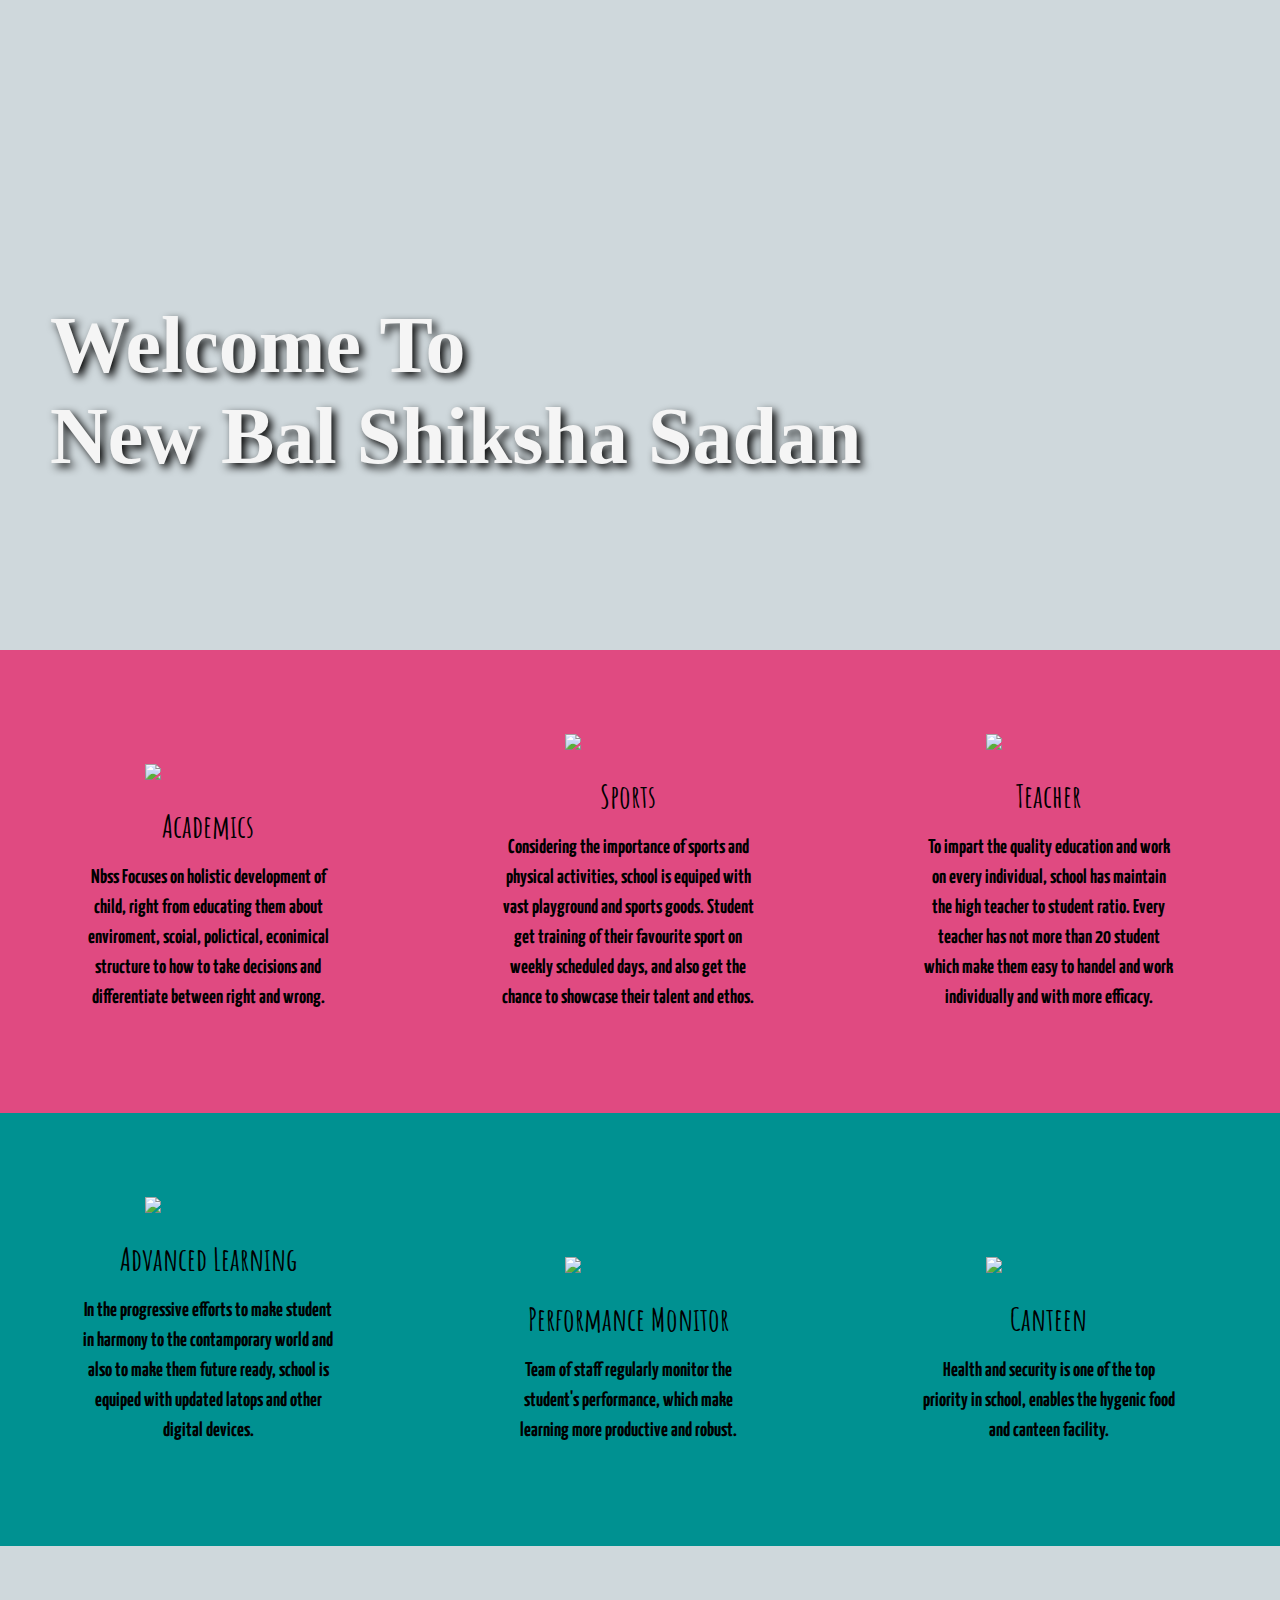
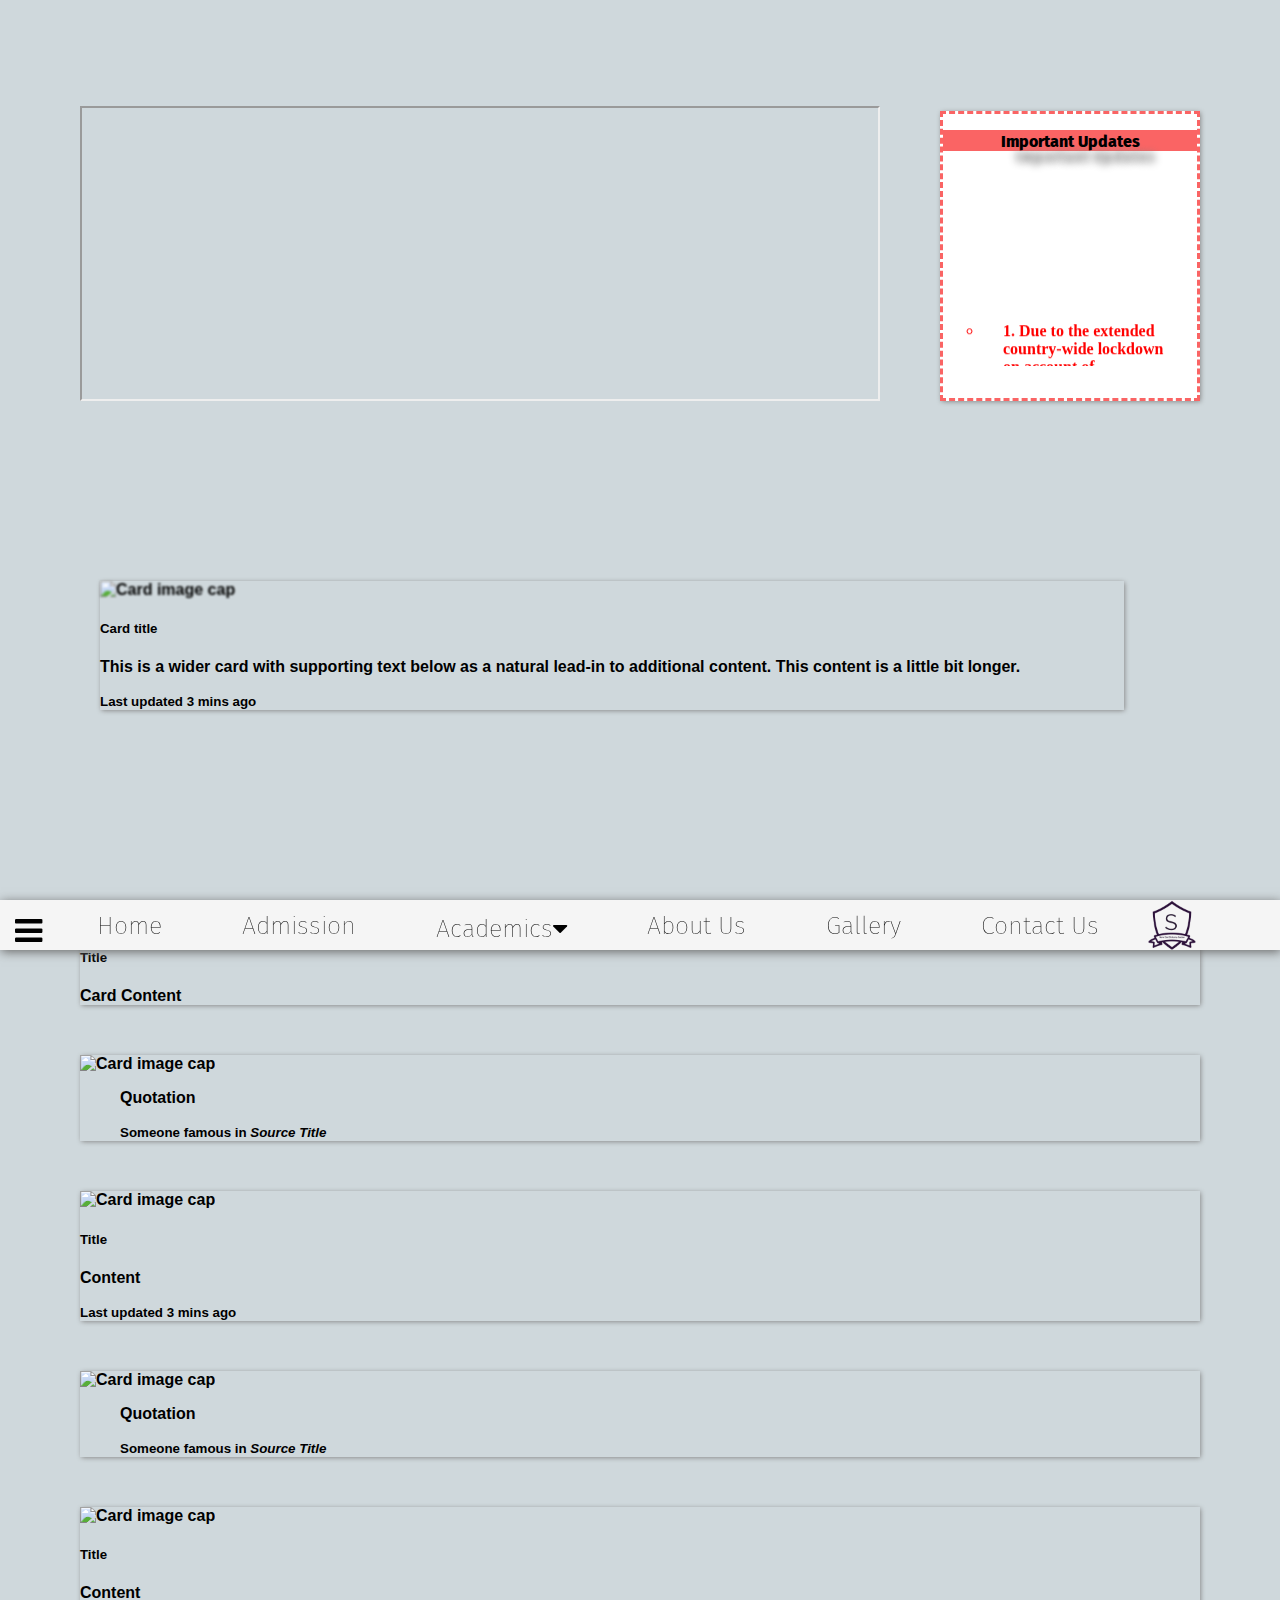
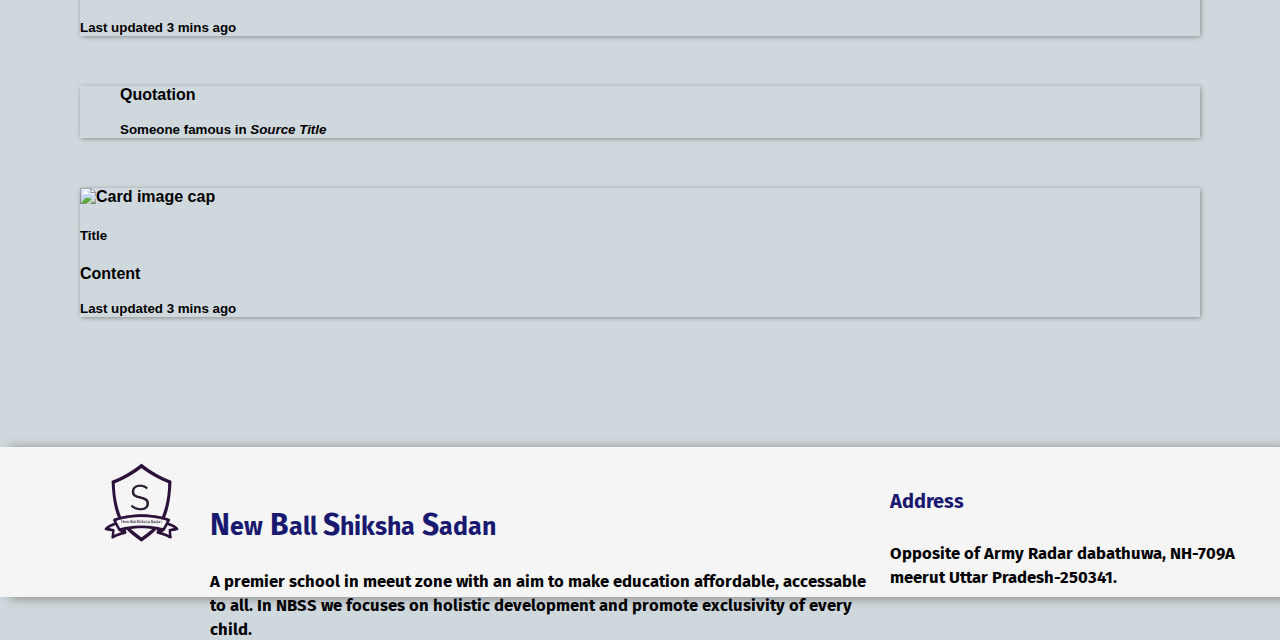
==== commit 6d3f8f5b: "arranged navbar" ====
--- a/index.html
+++ b/index.html
@@ -54,16 +54,16 @@
 
 <div id="mySidenav" class="sidenav">
  <a href="javascript:void(0)" class="closebtn" onclick="closeNav()">&times;</a>
+     <a href="index.html"><img src="https://img.icons8.com/cotton/64/000000/home--v2.png"/>Home</a>
+   <a href="Admission.html"><img src="https://img.icons8.com/color/48/000000/backpack.png"/>Admission</a>
+   <a href="ImageGallery.html"><img src="https://img.icons8.com/plasticine/100/000000/stack-of-photos.png"/>Gallery</a>
    <a><img src="https://img.icons8.com/fluent/48/000000/laptop.png"/> Online Library</a>
    <a><img src="https://img.icons8.com/plasticine/48/000000/student-male.png"/>Student Details</a>
    <a><img src="https://img.icons8.com/doodle/48/000000/t-shirt--v1.png"/>Buy dress</a>
    <a><img src="https://img.icons8.com/doodle/48/000000/books.png"/>Buy Books</a>
    <a><img src="https://img.icons8.com/emoji/48/000000/woman-teacher.png"/>Faculty Details</a>
-   <a href="index.html"><img src="https://img.icons8.com/cotton/64/000000/home--v2.png"/>Home</a>
-   <a href="Admission.html"><img src="https://img.icons8.com/color/48/000000/backpack.png"/>Admission</a>
-   <a href="AboutUs.html"><img src="https://img.icons8.com/color/48/000000/about-us-female.png"/>About Us</a>
-   <a href="ImageGallery.html"><img src="https://img.icons8.com/plasticine/100/000000/stack-of-photos.png"/>Gallery</a>
-   <a href="ContactUs.html"><img src="https://img.icons8.com/fluent/48/000000/phone-disconnected.png"/>Contact Us</a>
+     <a href="AboutUs.html"><img src="https://img.icons8.com/color/48/000000/about-us-female.png"/>About Us</a>
+  <a href="ContactUs.html"><img src="https://img.icons8.com/fluent/48/000000/phone-disconnected.png"/>Contact Us</a>
 </div>
 
 <div id="content">
@@ -344,4 +344,4 @@
 function closeNav() {
  document.getElementById("mySidenav").style.width = "0";
 }
-</script>+</script>
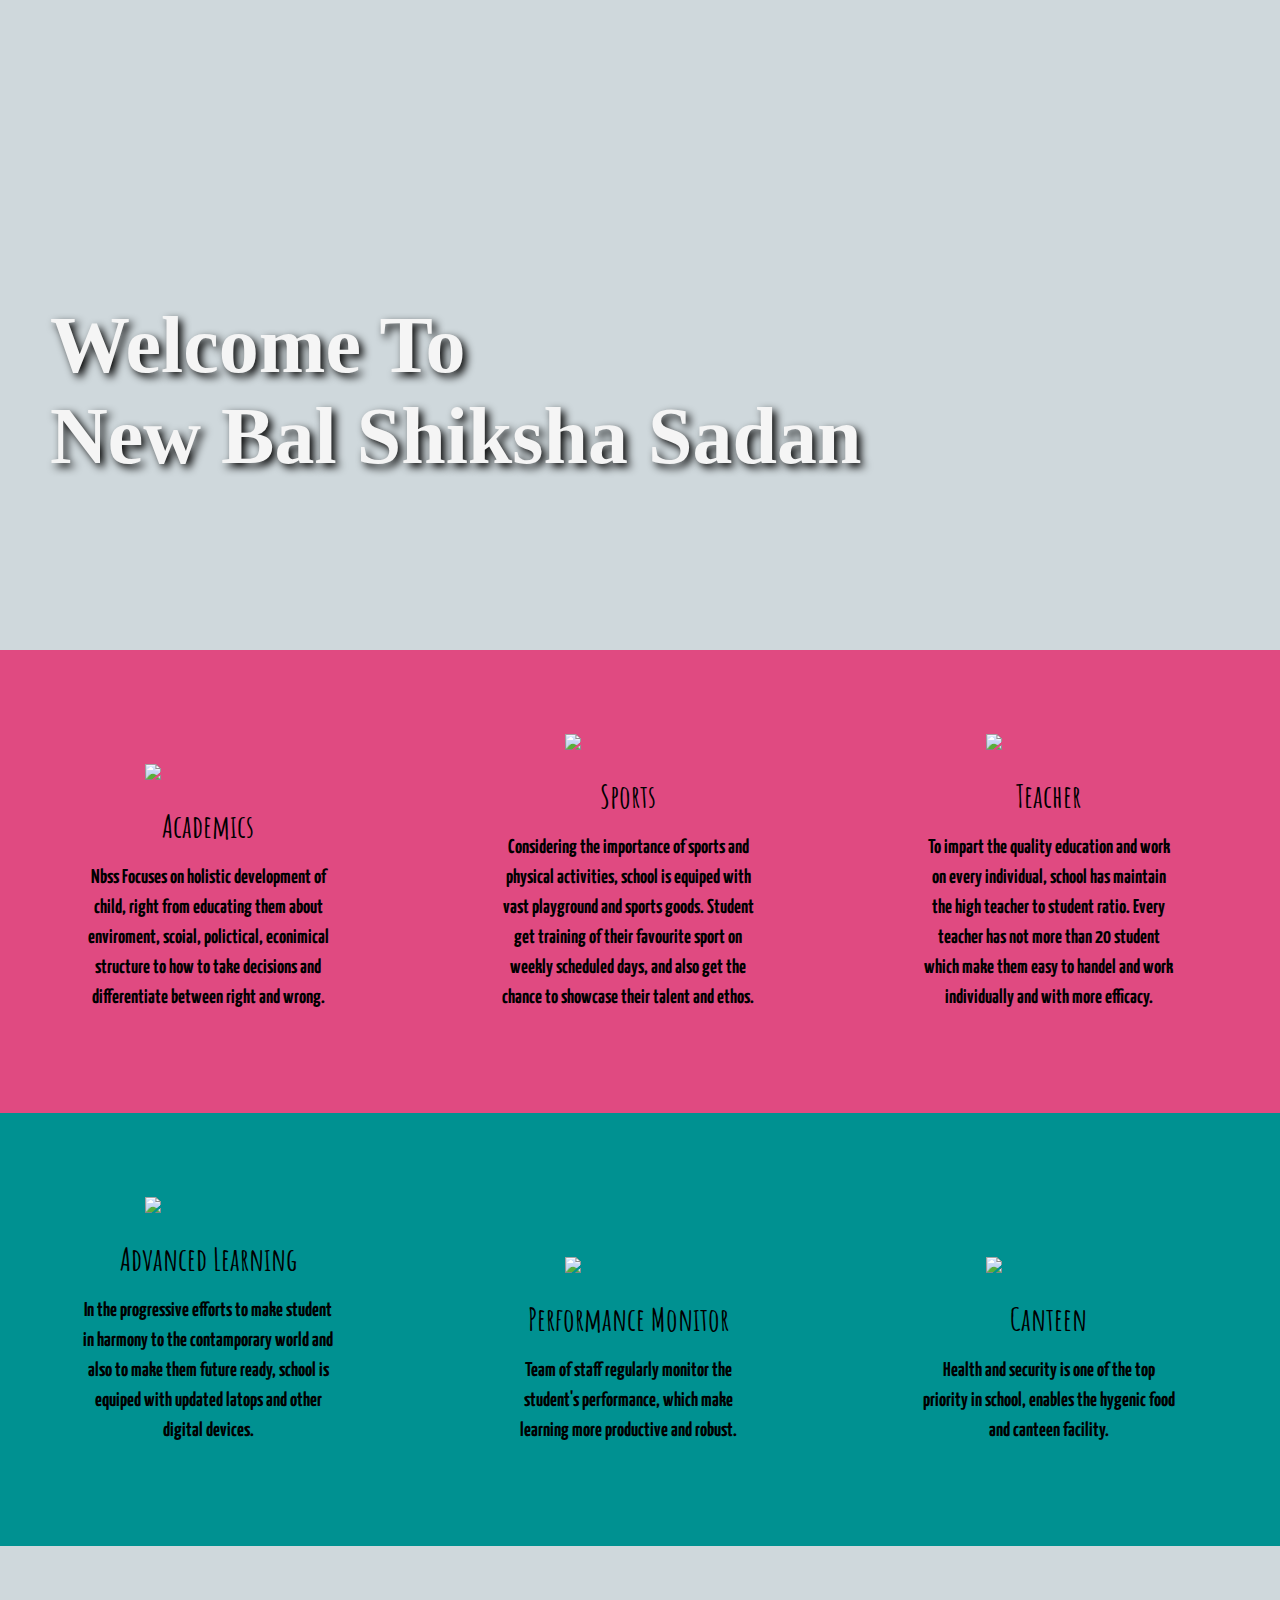
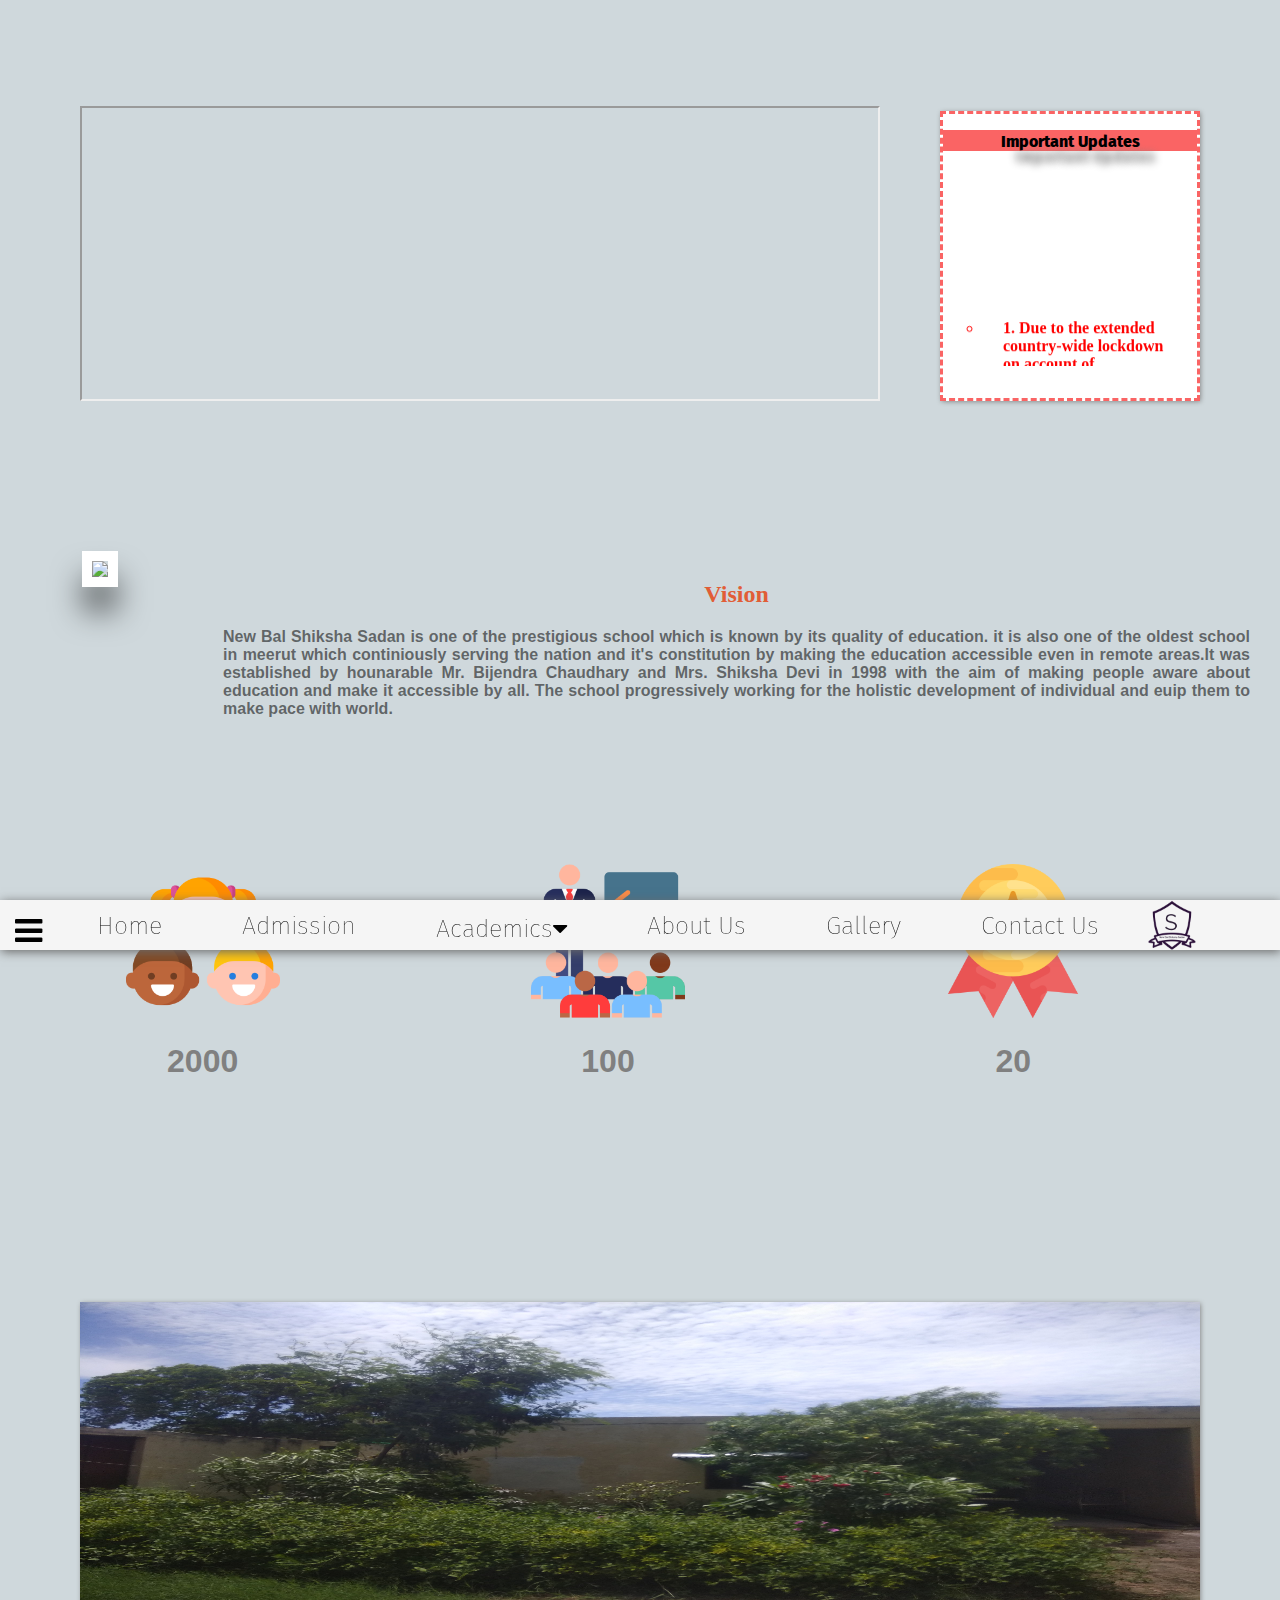
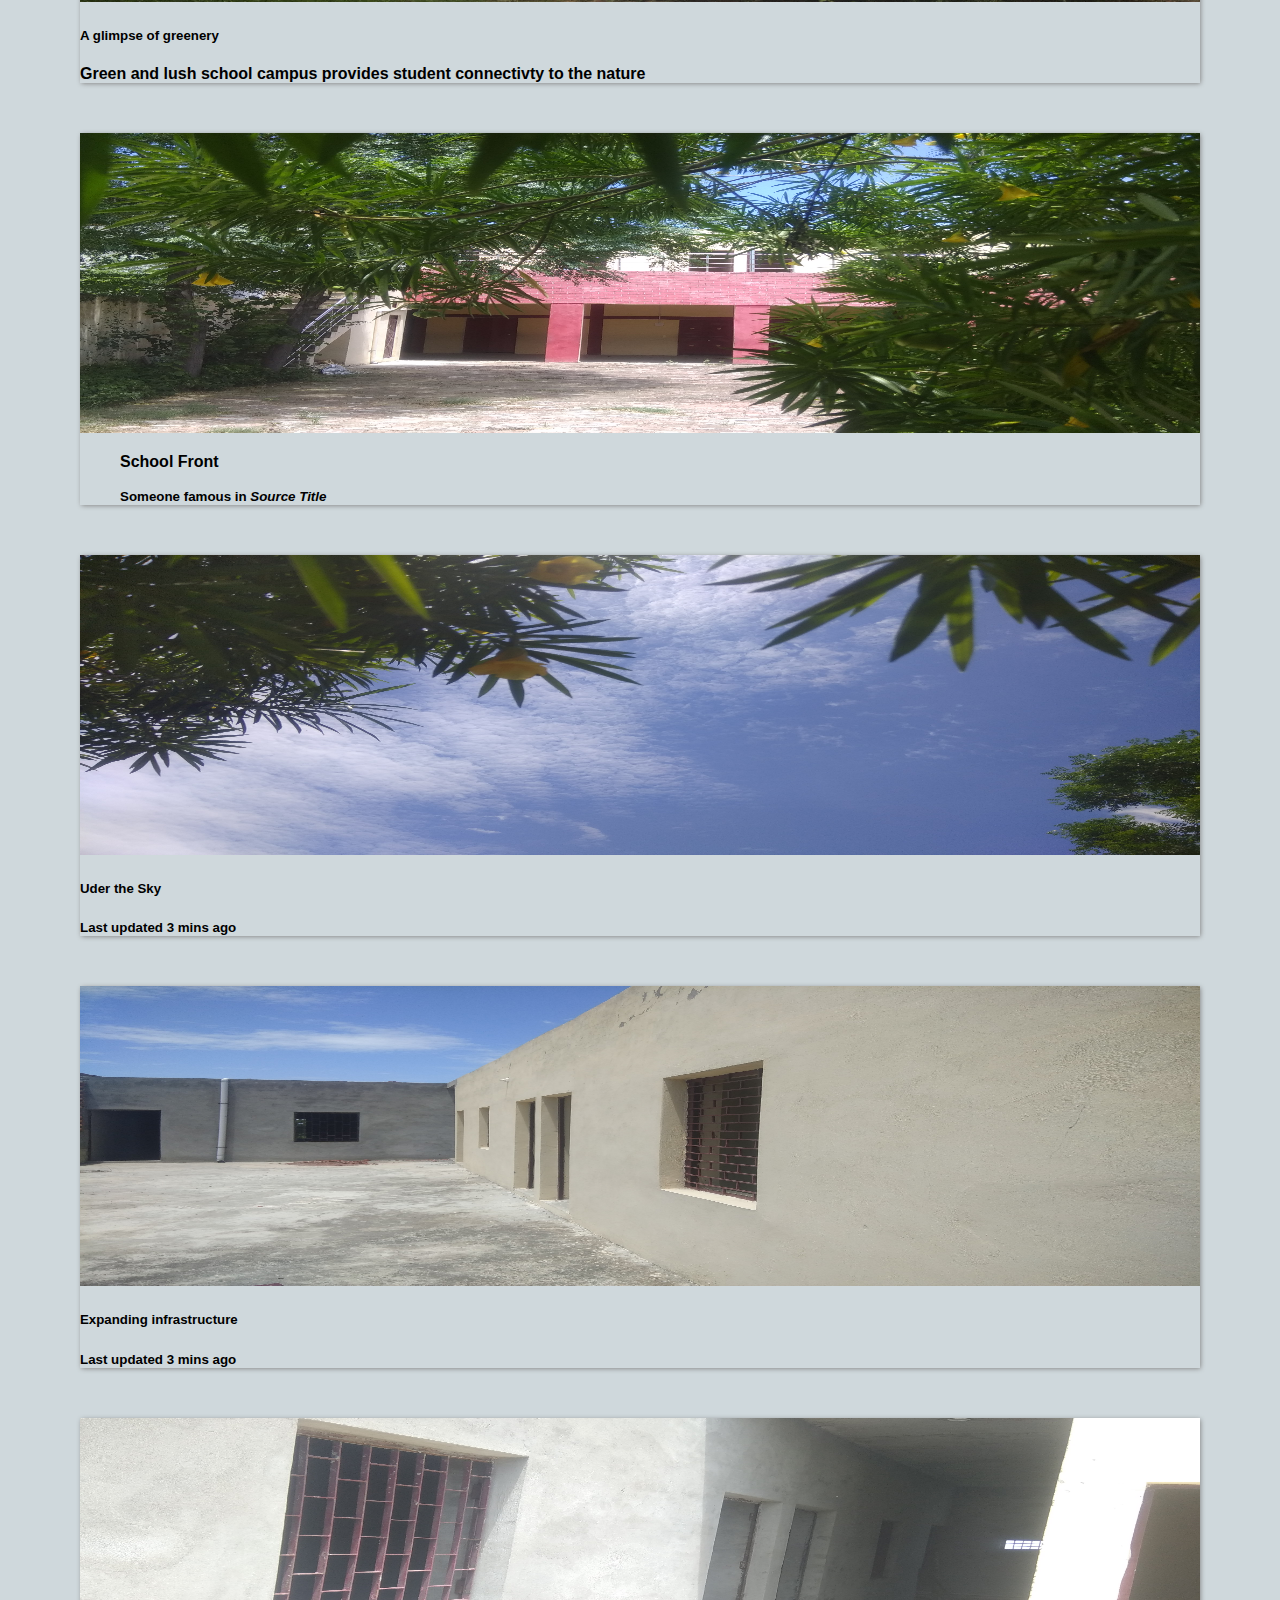
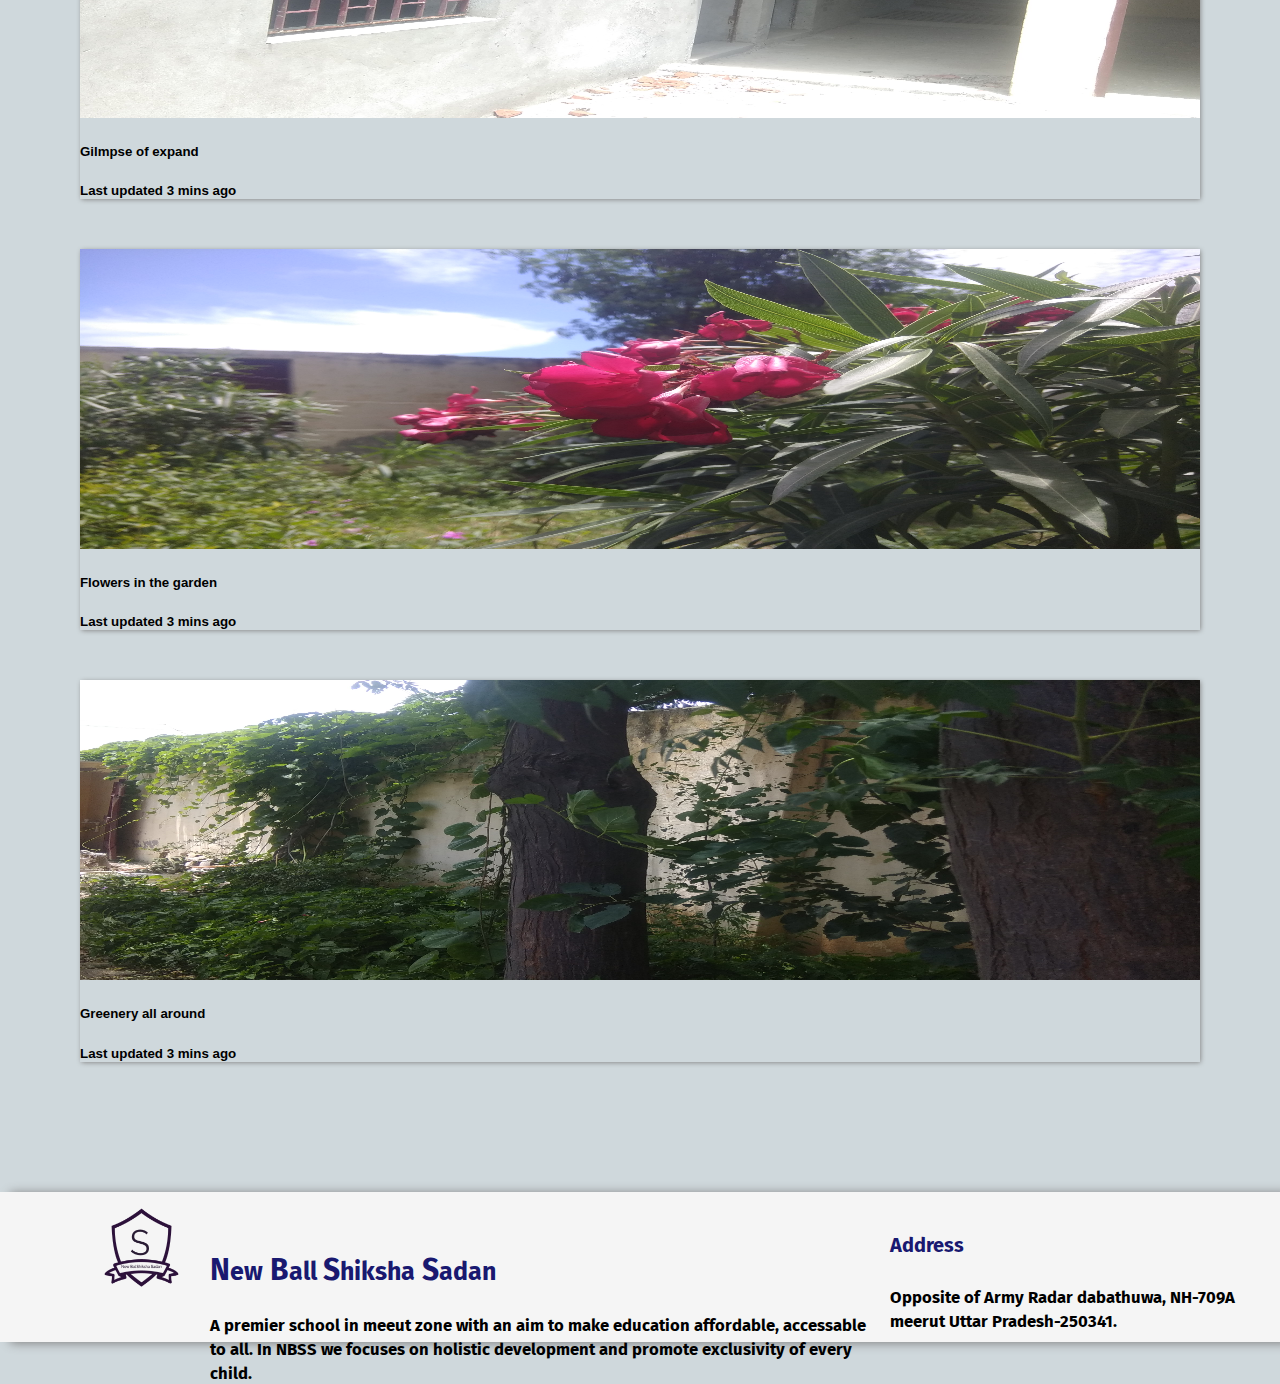
==== commit 1247ec3e: "Added more features and images" ====
--- a/index.html
+++ b/index.html
@@ -13,6 +13,8 @@
      <link href="https://fonts.googleapis.com/css2?family=Fira+Sans&display=swap" rel="stylesheet">
 
      <script src="https://code.jquery.com/jquery-3.3.1.js"></script>
+     <script src="https://cdnjs.cloudflare.com/ajax/libs/Counter-Up/1.0.0/jquery.counterup.js"></script>
+     <script src="https://cdnjs.cloudflare.com/ajax/libs/waypoints/4.0.1/jquery.waypoints.js"></script>
 </head>
 <body>
     <div class="First">
@@ -201,29 +203,43 @@
  </div>
 
 
-        <div id="SideCards">
-             <div class="card mb-3" id="slidecard">
-               <img class="card-img-top" src="SchoolImage.jpeg" alt="Card image cap">
-                 <div class="card-body">
-                   <h5 class="card-title">Card title</h5>
-                   <p class="card-text">This is a wider card with supporting text below as a natural lead-in to additional content. This content is a little bit longer.</p>
-                   <p class="card-text"><small class="text-muted">Last updated 3 mins ago</small></p>
-                 </div>
-               </div>
-             </div>
+ <div class="MainContent">
+	<div class="CardBody">
+		<div class="ImageSide">
+			<img src="Mother.jpeg">
+		</div>
+		<div class="CardContent">
+			<h2 style="text-align: center; color:#E15D36;font-family: Comic Sans MS, Comic Sans, cursive;">Vision</h2>
+			<p>New Bal Shiksha Sadan is one of the prestigious school which is known by its quality of education. 
+        it is also one of the oldest school in meerut which continiously serving the nation and it's constitution
+         by making the education accessible even in remote areas.It was established by hounarable 
+         Mr. Bijendra Chaudhary and Mrs. Shiksha Devi in 1998 with the aim of making people aware about
+          education and make it accessible by all. The school progressively working 
+        for the holistic development of individual and euip them to make pace with world. </p>
+		</div>
+
+	</div>
+</div>
+
+
+<div class="counteStrip">
+  <div class="counterCard"><img  id="burger" src="children.png"/><h1 class="counter">2000</h1></div>
+  <div class="counterCard"><img  id="wine" src="classroom.png"/><h1 class="counter">100</h1></div>
+  <div class="counterCard"><img id="pizza" src="medal.png"/><h1 class="counter">20</h1></div>
+</div>
 
        <div class="card-columns" style="margin-top: 80px; padding: 80px;">
          <div class="card" id="NewsCards">
-           <img class="card-img-top" src="1.jpg" alt="Card image cap">
+           <img class="card-img-top" src="GreenGarden.jpg" alt="Card image cap">
            <div class="card-body">
-             <h5 class="card-title">Title</h5>
-             <p class="card-text">Card Content</p>
+             <h5 class="card-title">A glimpse of greenery</h5>
+             <p class="card-text">Green and lush school campus provides student connectivty to the nature</p>
            </div>
          </div>
          <div class="card p-3" id="NewsCards">
-           <img class="card-img-top" src="1.jpg" alt="Card image cap">
+           <img class="card-img-top" src="SchoolFront.jpg" alt="Card image cap">
            <blockquote class="blockquote mb-0 card-body">
-             <p>Quotation</p>
+             <p>School Front</p>
              <footer class="blockquote-footer">
                <small class="text-muted">
                  Someone famous in <cite title="Source Title">Source Title</cite>
@@ -232,51 +248,59 @@
            </blockquote>
          </div>
          <div class="card"   id="NewsCards" >
-           <img class="card-img-top" src="2.jpg" alt="Card image cap">
+           <img class="card-img-top" src="Sky.jpg" alt="Card image cap">
            <div class="card-body">
-             <h5 class="card-title">Title</h5>
-             <p class="card-text">Content</p>
+             <h5 class="card-title">Uder the Sky</h5>
+             <p class="card-text"></p>
              <p class="card-text"><small class="text-muted">Last updated 3 mins ago</small></p>
            </div>
          </div>
-         <div class="card bg-primary text-white text-center p-3"  id="NewsCards">
-           <img class="card-img-top" src="1.jpg" alt="Card image cap">
+
+         <div class="card text-center"  id="NewsCards">
+          <div class="card-body">
+            <img class="card-img-top" src="Construction1.jpg" alt="Card image cap">
+            <h5 class="card-title">Expanding infrastructure</h5>
+            <p class="card-text"></p>
+            <p class="card-text"><small class="text-muted">Last updated 3 mins ago</small></p>
+          </div>
+        </div>
+       
+         <div class="card text-center"  id="NewsCards">
+           <div class="card-body">
+             <img class="card-img-top" src="Construction2.jpg" alt="Card image cap">
+             <h5 class="card-title">Gilmpse of expand</h5>
+             <p class="card-text"></p>
+             <p class="card-text"><small class="text-muted">Last updated 3 mins ago</small></p>
+           </div>
+         </div>
+        
+         <div class="card"  id="NewsCards">
            <blockquote class="blockquote mb-0">
-             <p>Quotation</p>
+             <p></p>
              <footer class="blockquote-footer">
-               <small>
-                 Someone famous in <cite title="Source Title">Source Title</cite>
+               <small class="text-muted">
+                 <cite title="Source Title"></cite>
                </small>
              </footer>
            </blockquote>
          </div>
-         <div class="card text-center"  id="NewsCards">
+         <div class="card"  id="NewsCards">
            <div class="card-body">
-             <img class="card-img-top" src="SchlLogo.png" alt="Card image cap">
-             <h5 class="card-title">Title</h5>
-             <p class="card-text">Content</p>
+             <img class="card-img-top" src="Flower.jpg" alt="Card image cap">
+             <h5 class="card-title">Flowers in the garden</h5>
+             <p class="card-text"></p>
              <p class="card-text"><small class="text-muted">Last updated 3 mins ago</small></p>
            </div>
          </div>
-        
+
          <div class="card"  id="NewsCards">
-           <blockquote class="blockquote mb-0">
-             <p>Quotation</p>
-             <footer class="blockquote-footer">
-               <small class="text-muted">
-                 Someone famous in <cite title="Source Title">Source Title</cite>
-               </small>
-             </footer>
-           </blockquote>
-         </div>
-         <div class="card"  id="NewsCards">
-           <div class="card-body">
-             <img class="card-img-top" src="2.jpg" alt="Card image cap">
-             <h5 class="card-title">Title</h5>
-             <p class="card-text">Content</p>
-             <p class="card-text"><small class="text-muted">Last updated 3 mins ago</small></p>
-           </div>
-         </div>
+          <div class="card-body">
+            <img class="card-img-top" src="SideWallGreen.jpg" alt="Card image cap">
+            <h5 class="card-title">Greenery all around</h5>
+            <p class="card-text"></p>
+            <p class="card-text"><small class="text-muted">Last updated 3 mins ago</small></p>
+          </div>
+        </div>
        </div>
  
    </div>
@@ -344,4 +368,10 @@
 function closeNav() {
  document.getElementById("mySidenav").style.width = "0";
 }
+
+
+$('.counter').counterUp({
+    delay: 10,
+    time: 1000
+});
 </script>
--- a/SchoolStyle.css
+++ b/SchoolStyle.css
@@ -495,6 +495,90 @@
   color: #191970;
 }
 
+
+.CardBody
+{
+  margin-top: 50px;
+  width: 100%;
+  height: 100%;
+  display: inline-flex;
+  padding: 20px;
+}
+
+.ImageSide
+{
+ margin-left:5%; 	
+
+ 
+}
+.ImageSide img
+{
+ width: 500px;
+ border:10px solid white;
+box-shadow:0px 25px 30px rgba(0,0,0,.5);
+}
+
+.CardContent
+{
+ padding-left: 100px;
+  margin: 10px;
+ margin-left: 5px;
+  width: 100%;
+ text-align: justify;
+ color: rgba(0,0,0,0.55);
+
+}
+
+
+
+.counteStrip
+{ 
+  width: 95%;
+  margin-top:80px;
+  display: inline-flex;
+  text-align: center;
+}
+.counterCard
+{
+  display: block;
+  margin: 20px 10px;
+  width: 100%;
+}
+
+.counterCard img:hover
+{
+  transform: rotateY(180deg);
+    text-align: center;
+  transition: transform 1s;
+}
+
+#pizza:hover
+{
+  transform: rotateZ(270deg);
+    text-align: center;
+  transition: transform 1s;
+}
+#burger:hover
+{
+  transform: rotateX(320deg);
+    text-align: center;
+  transition: transform 1s;
+}
+#wine:hover
+{
+  transform: rotateZ(45deg);
+}
+
+
+.counterCard img
+{
+  width: 40%;
+}
+.counteStrip h1
+{
+  color: grey;
+}
+
 @media(max-width: 1086px) { 
 
 
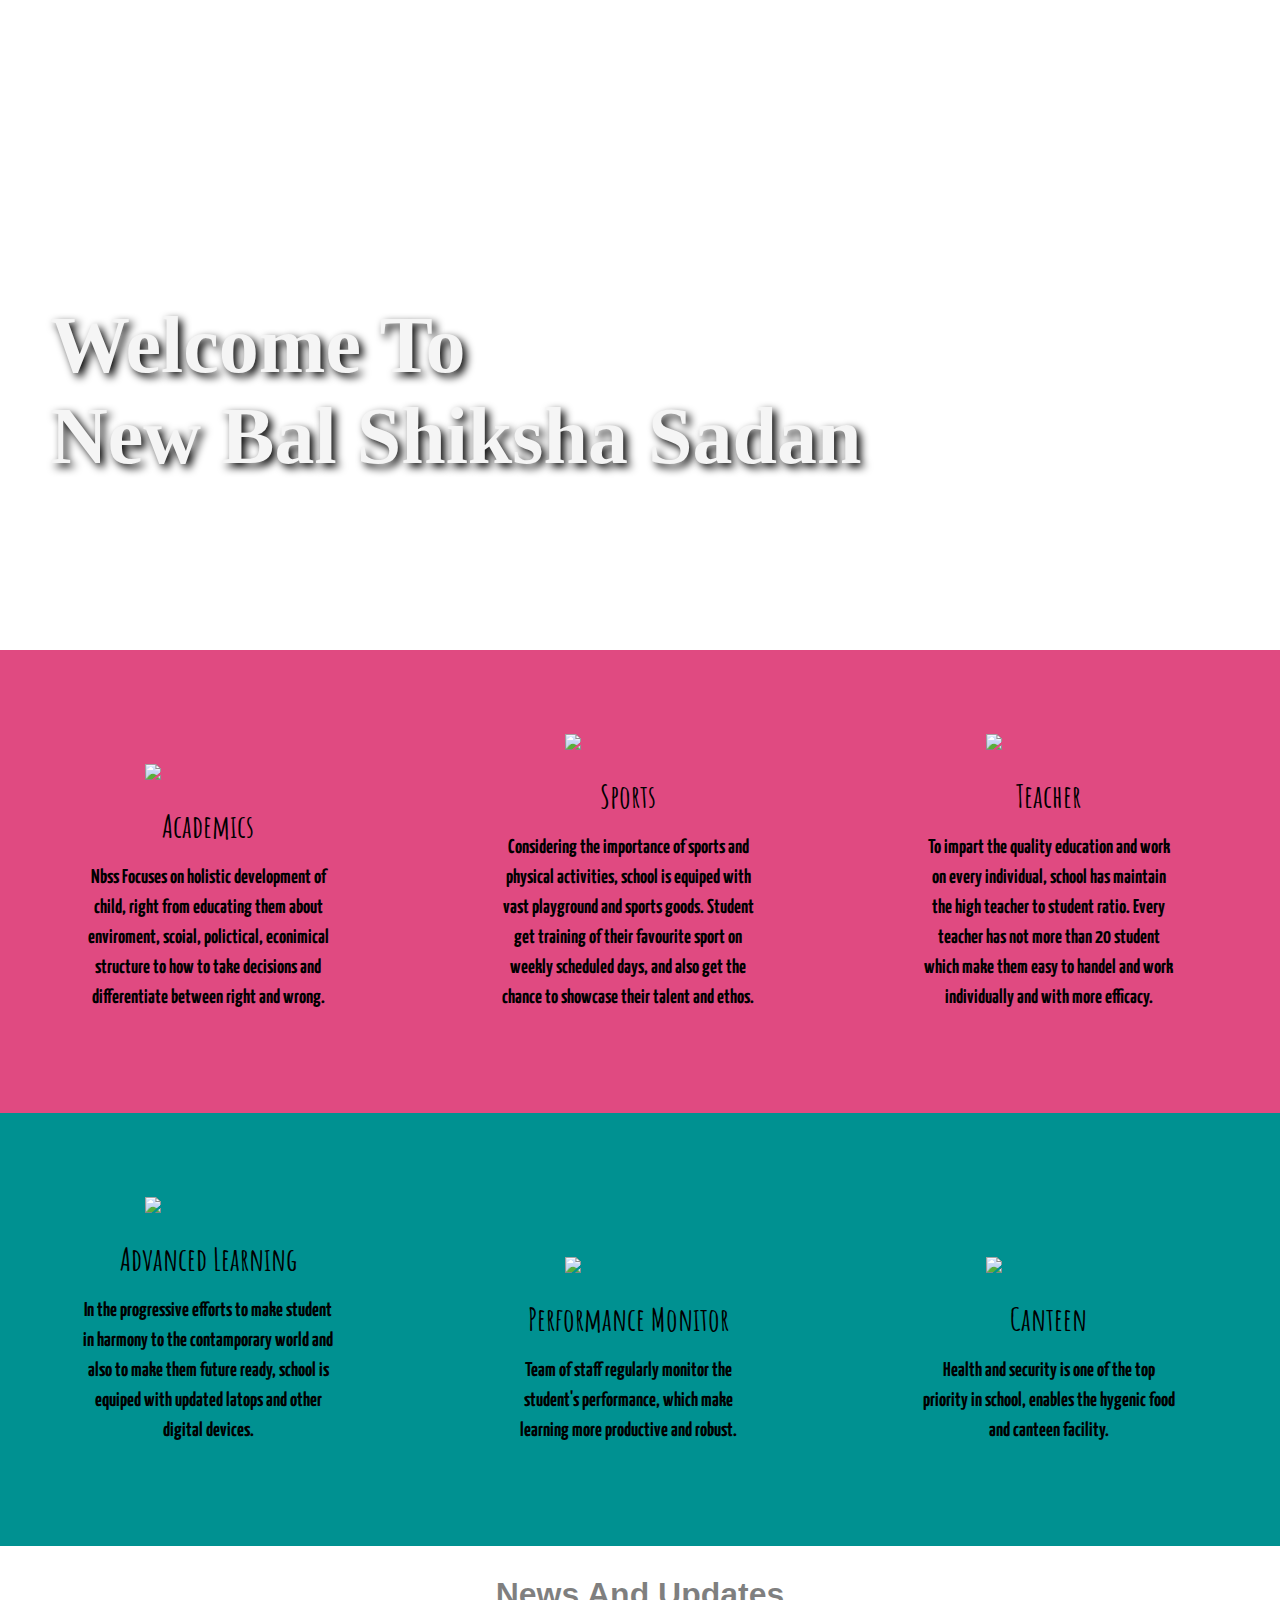
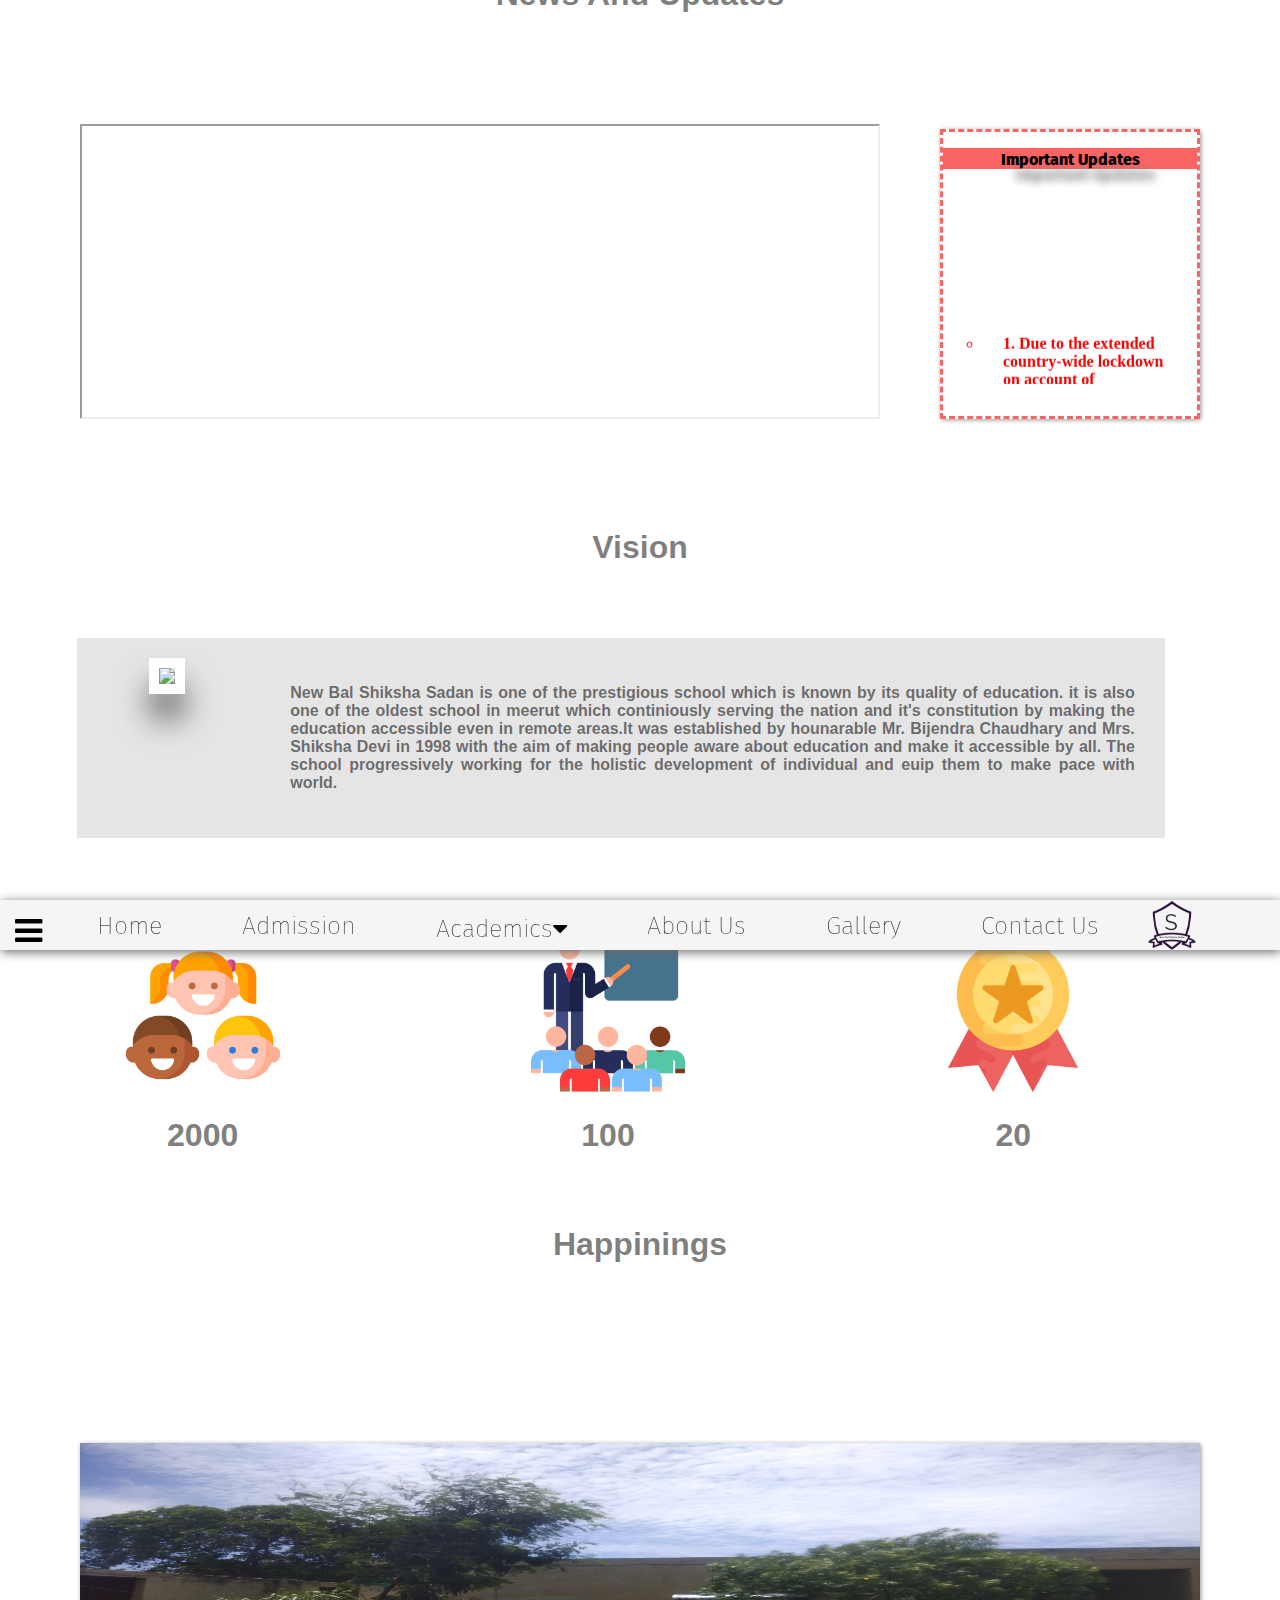
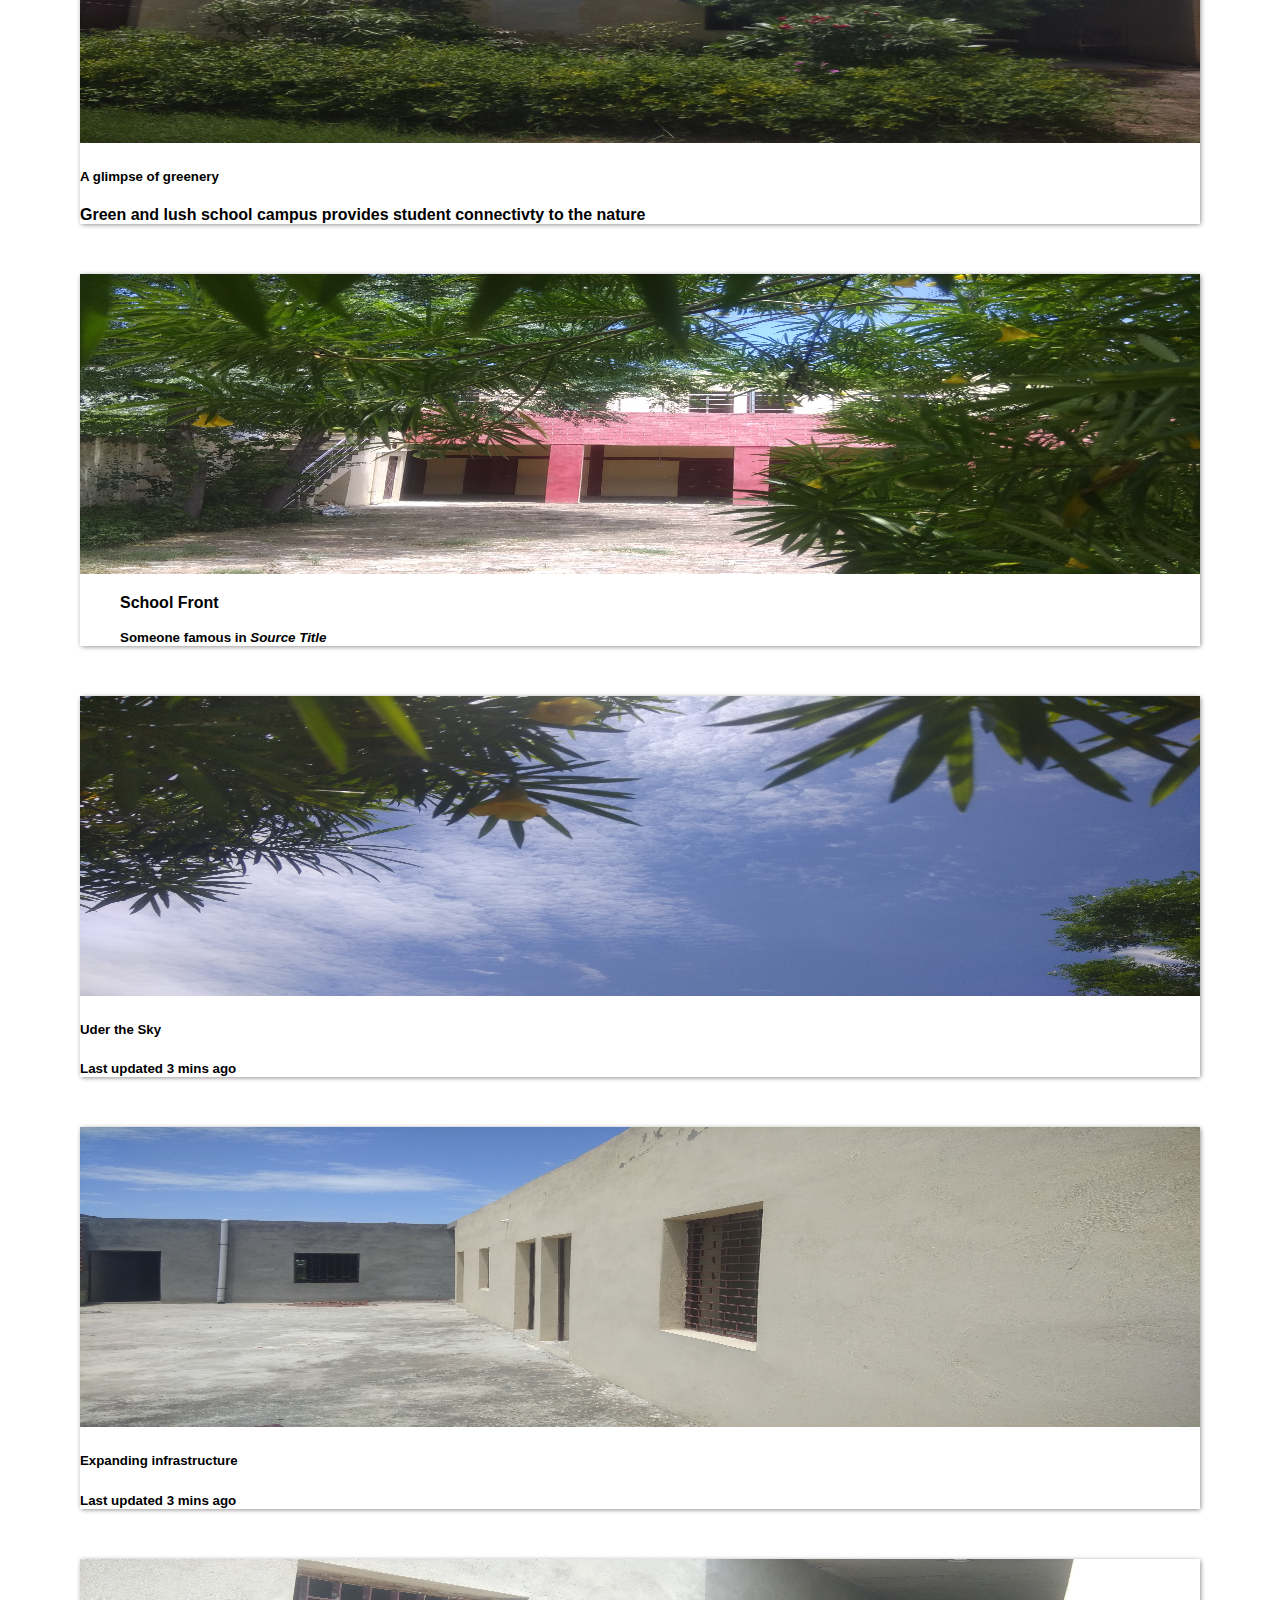
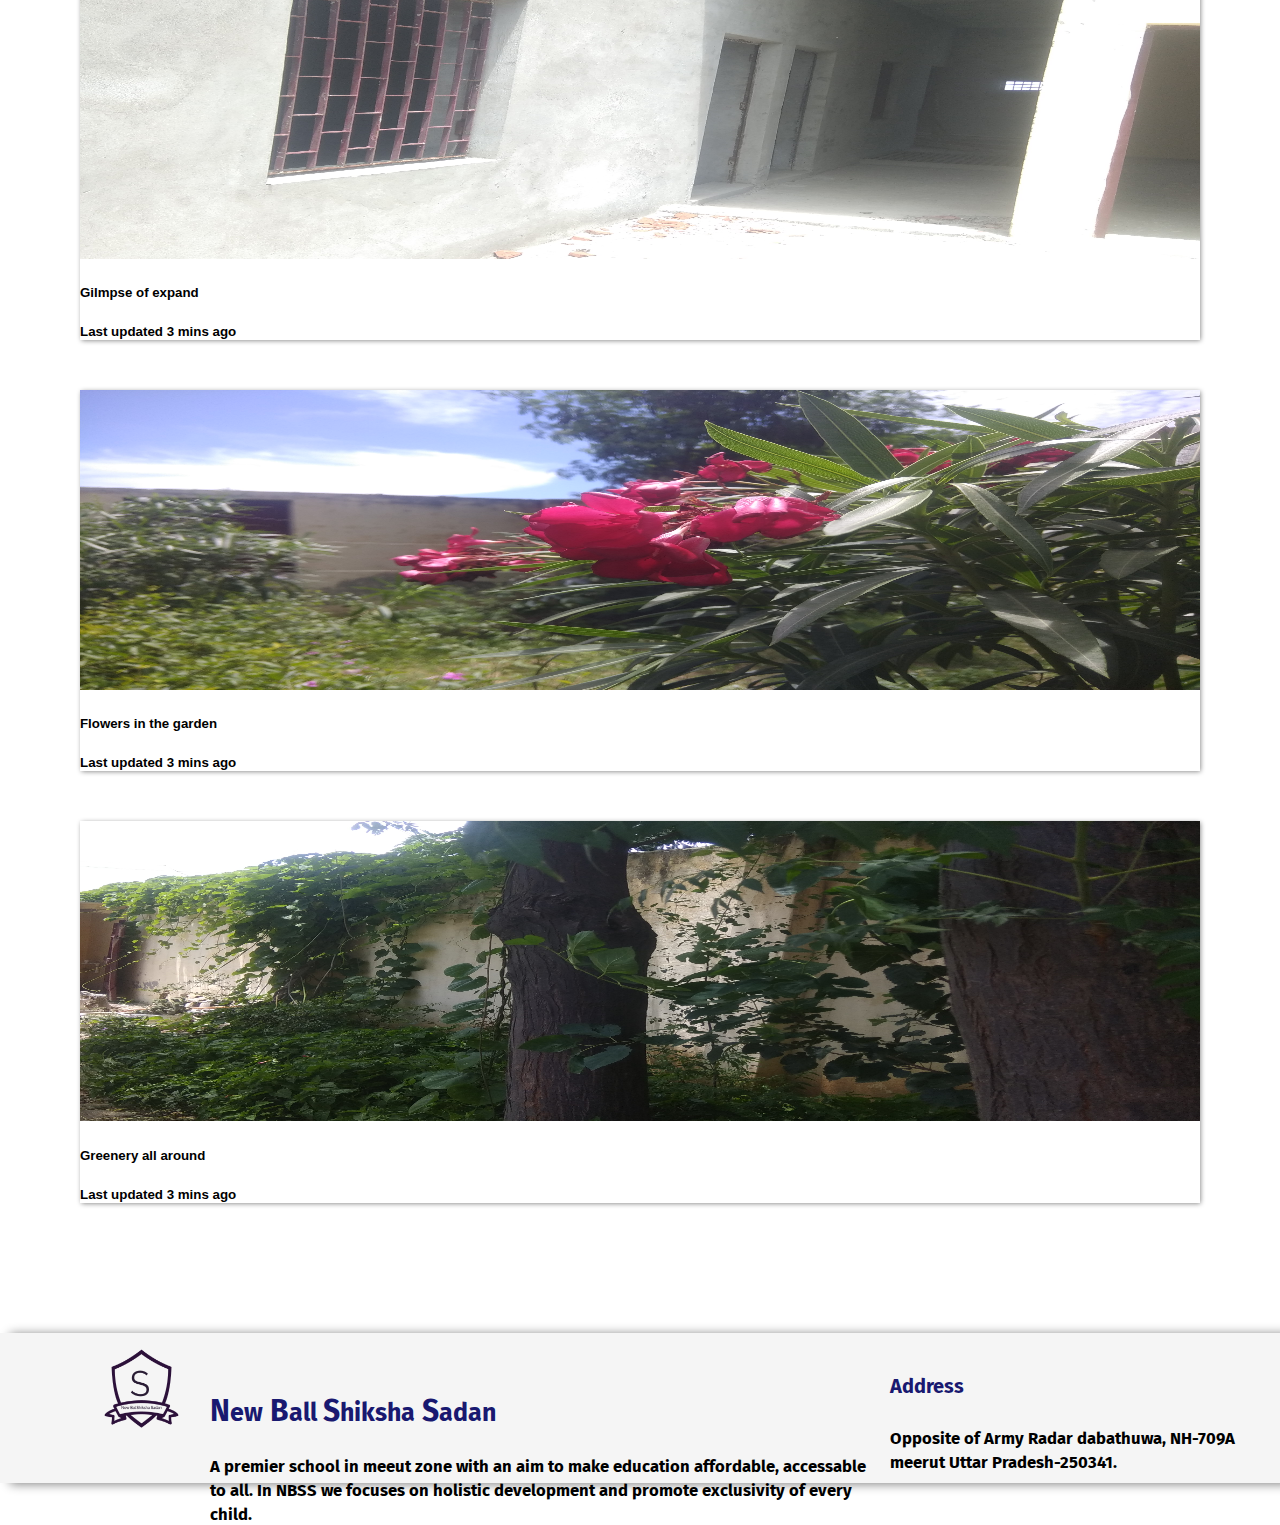
==== commit 77b72ab2: "update center" ====
--- a/index.html
+++ b/index.html
@@ -164,7 +164,7 @@
 
  </div>
 
-
+<div class="CenterText"><h1>News And Updates</h1></div>
 <div class="Updates">
 
 <div class="frame">
@@ -202,14 +202,13 @@
    
  </div>
 
-
+  <div class="CenterText"><h1>Vision</h1></div>
  <div class="MainContent">
 	<div class="CardBody">
 		<div class="ImageSide">
 			<img src="Mother.jpeg">
 		</div>
 		<div class="CardContent">
-			<h2 style="text-align: center; color:#E15D36;font-family: Comic Sans MS, Comic Sans, cursive;">Vision</h2>
 			<p>New Bal Shiksha Sadan is one of the prestigious school which is known by its quality of education. 
         it is also one of the oldest school in meerut which continiously serving the nation and it's constitution
          by making the education accessible even in remote areas.It was established by hounarable 
@@ -227,7 +226,7 @@
   <div class="counterCard"><img  id="wine" src="classroom.png"/><h1 class="counter">100</h1></div>
   <div class="counterCard"><img id="pizza" src="medal.png"/><h1 class="counter">20</h1></div>
 </div>
-
+      <div class="CenterText"><h1>Happinings</h1></div>
        <div class="card-columns" style="margin-top: 80px; padding: 80px;">
          <div class="card" id="NewsCards">
            <img class="card-img-top" src="GreenGarden.jpg" alt="Card image cap">
--- a/SchoolStyle.css
+++ b/SchoolStyle.css
@@ -30,13 +30,18 @@
       margin: 0;
       padding: 0;
       width: 100%;
-      scroll-behavior: smooth;
+}
+
+
+
+.some-element {
+  overflow-anchor: none;
 }
 
 body {
       font-family: "Helvetica Neue",sans-serif;
       font-weight: bold;
-      background-color: #CFD8DC;
+      background-color:white;
 }
 
 
@@ -52,6 +57,7 @@
     background-color: #F5F5F5;
     text-align: center;
     font-size: 30px;
+    overflow-x: hidden;
   }
   .First img
   {
@@ -230,7 +236,7 @@
 .Updates
 {  
       padding: 80px;   
-      margin-top: 80px;
+      margin-top: 10px;
       display: inline-flex;
       font-weight: 800;
       width: 100%;
@@ -370,6 +376,8 @@
 }
 
 
+
+
 .Image img
 {
   width: 50%;
@@ -451,7 +459,11 @@
     margin-top: 20px; 
     margin-bottom: 50px;
 }
-
+#NewsCards:hover{
+  box-shadow: 2px 2px 15px grey;
+  transform:scale(1.1);
+  transition:.4s;
+}
 
 .foot
 {
@@ -495,14 +507,23 @@
   color: #191970;
 }
 
+.CenterText
+{
+  text-align: center;
+  color: rgba(0,0,0,0.5);
+  margin-top: 30px;
+  font-family: Arial;
+}
 
 .CardBody
 {
   margin-top: 50px;
-  width: 100%;
+  width: 85%;
+  margin-left: 6%;;
   height: 100%;
   display: inline-flex;
   padding: 20px;
+  background-color: rgba(0,0,0,0.1);
 }
 
 .ImageSide
@@ -513,7 +534,7 @@
 }
 .ImageSide img
 {
- width: 500px;
+ width: 300px;
  border:10px solid white;
 box-shadow:0px 25px 30px rgba(0,0,0,.5);
 }
@@ -547,26 +568,26 @@
 
 .counterCard img:hover
 {
-  transform: rotateY(180deg);
+  transform:  scale(1.1);
     text-align: center;
   transition: transform 1s;
 }
 
 #pizza:hover
 {
-  transform: rotateZ(270deg);
+  transform: scale(1.1);
     text-align: center;
   transition: transform 1s;
 }
 #burger:hover
 {
-  transform: rotateX(320deg);
+  transform:  scale(1.1);
     text-align: center;
   transition: transform 1s;
 }
 #wine:hover
 {
-  transform: rotateZ(45deg);
+  transform:  scale(1.1);
 }
 
 
@@ -747,13 +768,6 @@
   height: 100%;
 }
 
-#NewsCards
-{
-  margin-left: 0px;
-  padding-left: 0px;
-  width: 100%;
-  height: 100%;
-}
 
 .Cards
 {
@@ -831,4 +845,59 @@
     box-shadow: none;
   }
 
-}
+  .counteStrip
+{ 
+  width: 100%;
+  margin-top:80px;
+  display: block;
+}
+.counterCard
+{
+  width: 100%;
+}
+
+.counterCard img:hover
+{
+  transform: rotateY(180deg);
+    text-align: center;
+  transition: transform 1s;
+}
+
+.counterCard img
+{
+  width: 70%;
+}
+
+
+
+.CardBody
+{
+ width: 100%;
+ height: 100%;
+ display: block;
+ padding: 10px;
+}
+
+.ImageSide
+{
+ margin-left:0%;   
+}
+.ImageSide img
+{
+ width: 100%;
+ border:10px solid white;
+}
+
+.CardContent
+{
+ padding-left: 0px;
+ margin:5px;
+ width: 100%;
+ text-align: justify;
+ color: rgba(0,0,0,0.55);
+
+}
+
+
+
+}
